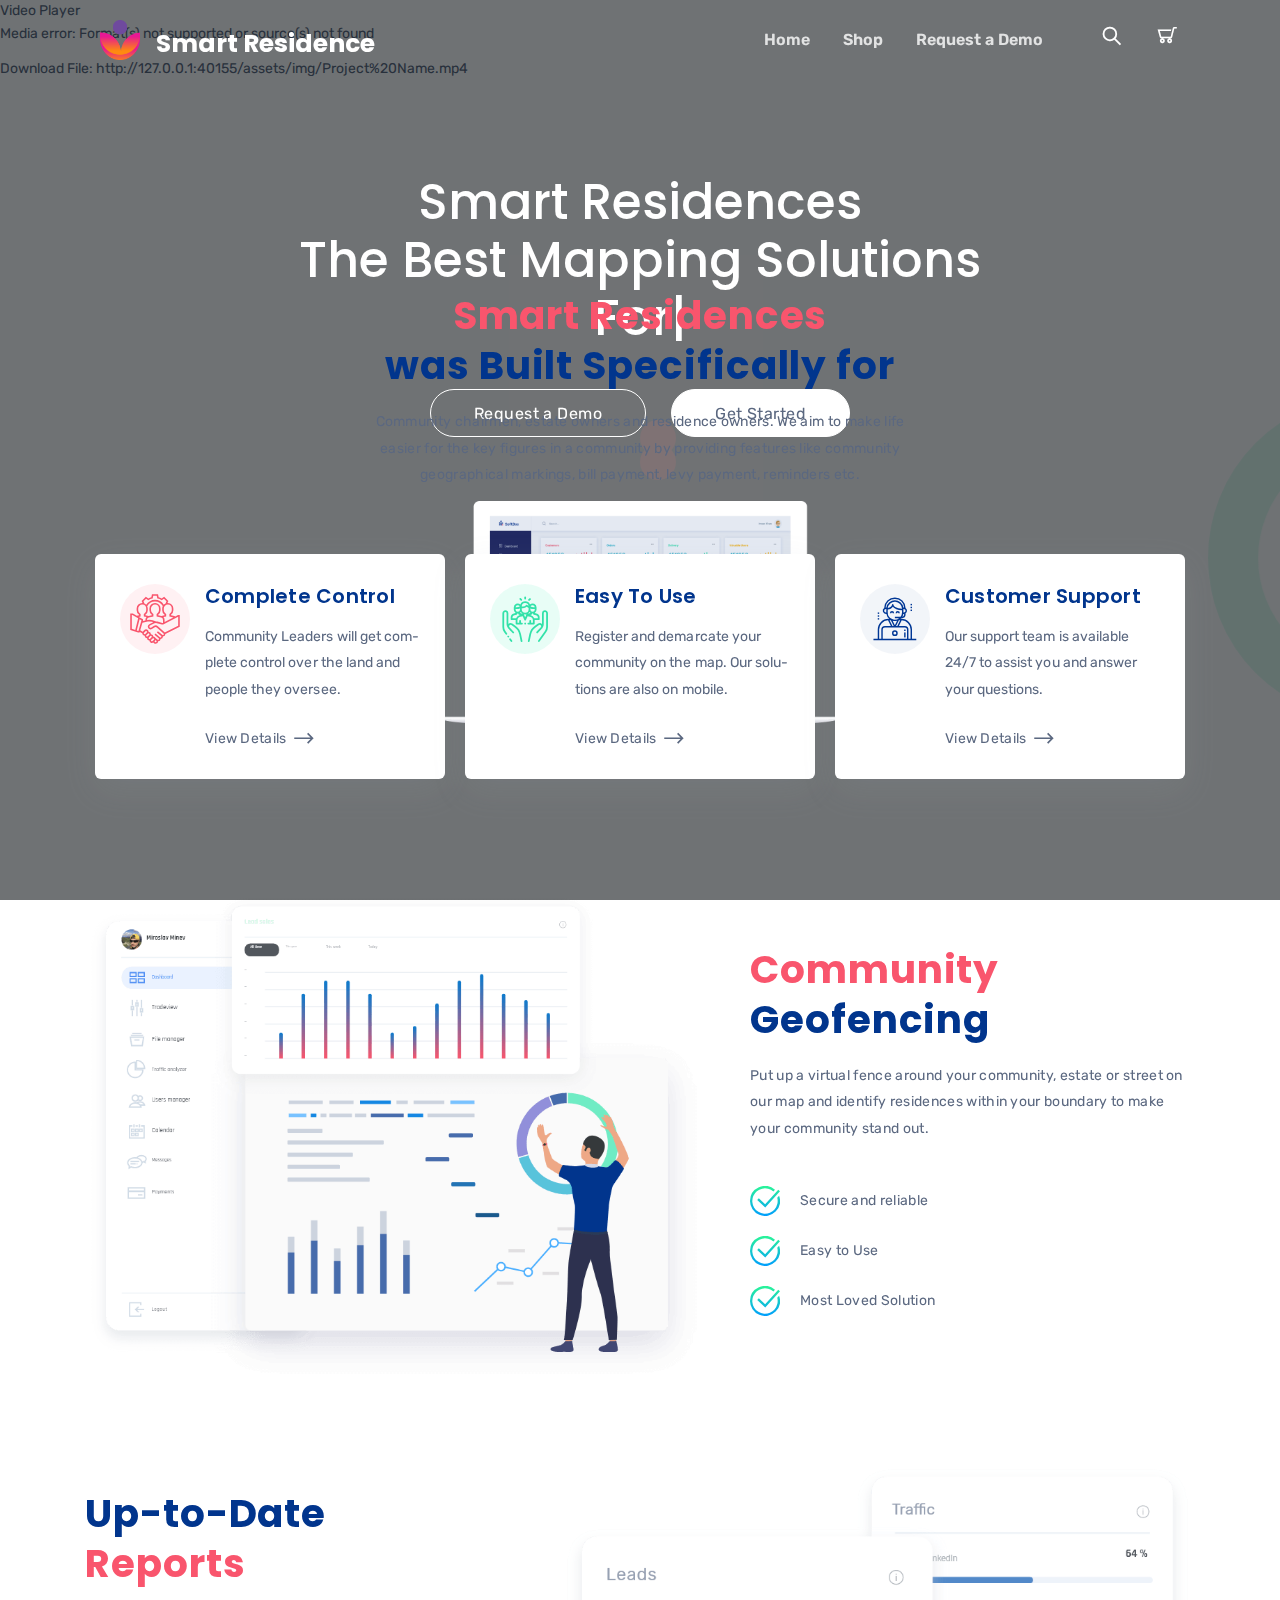
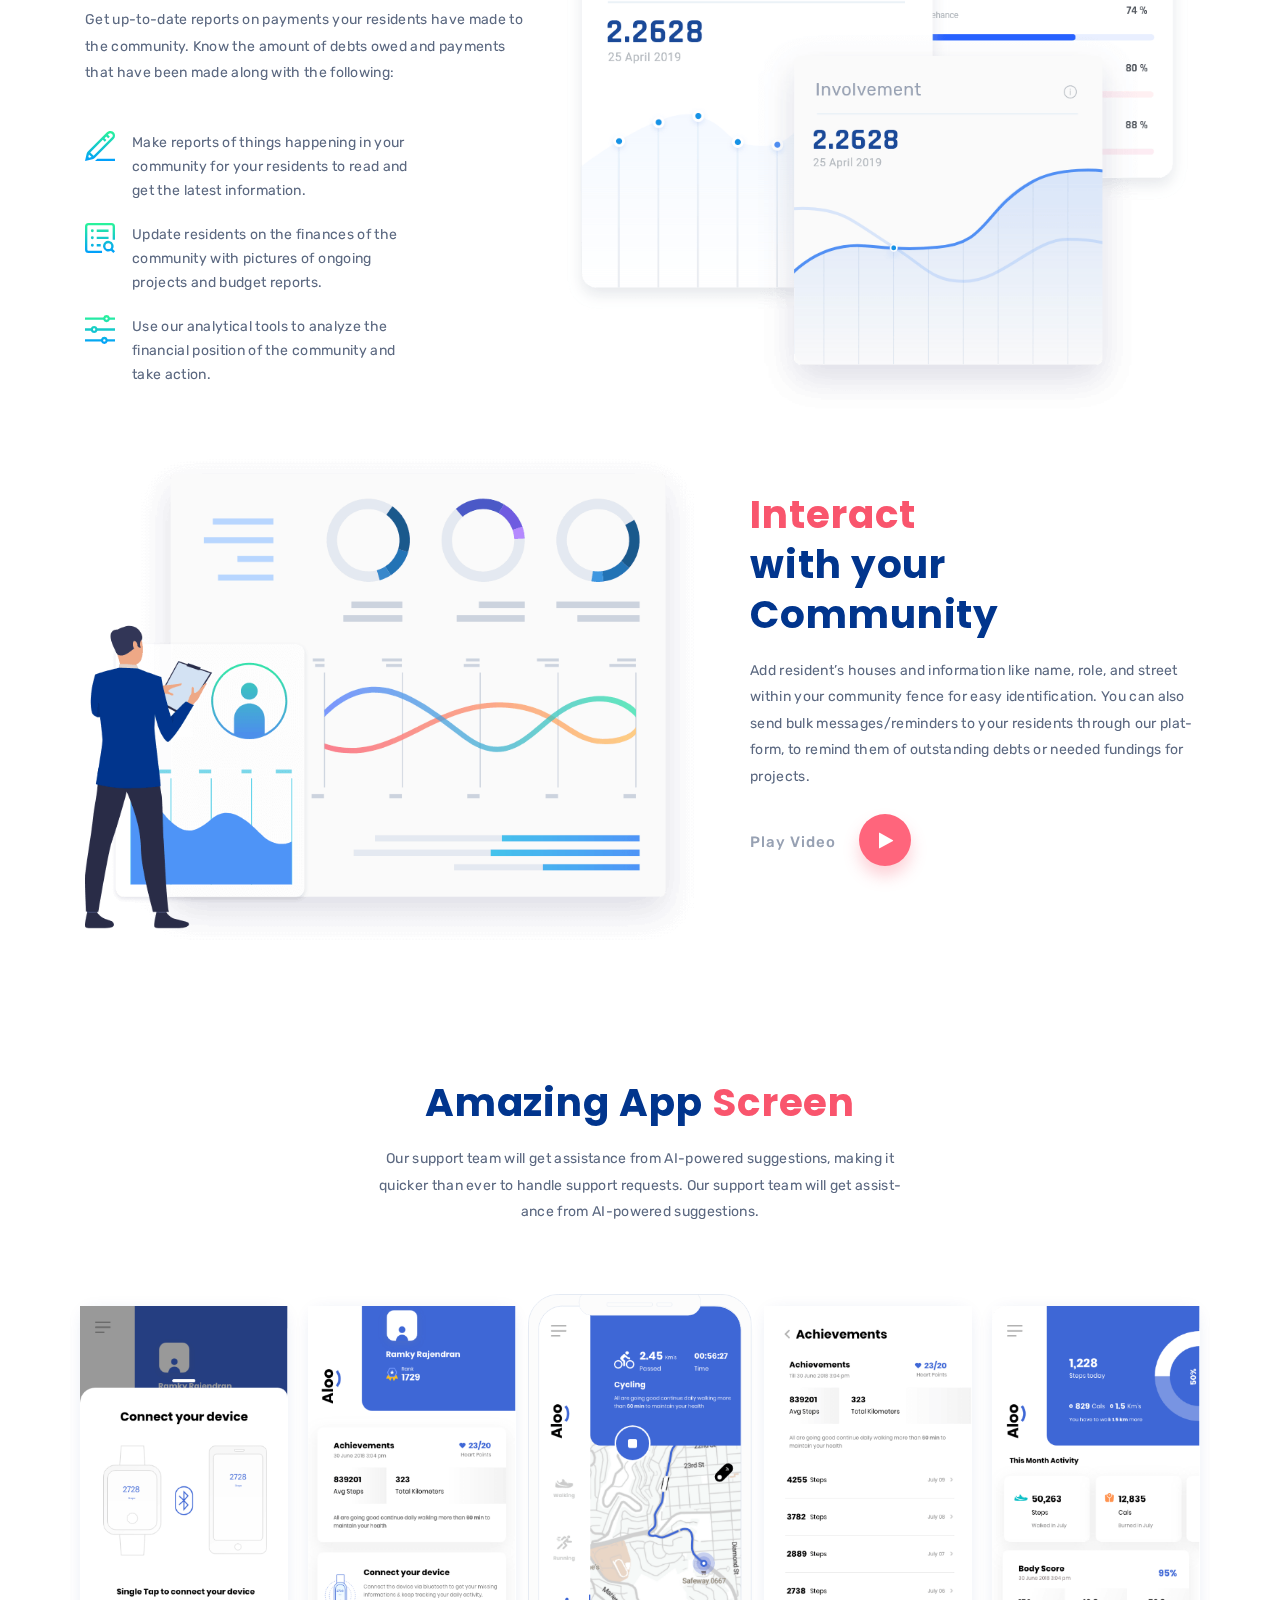
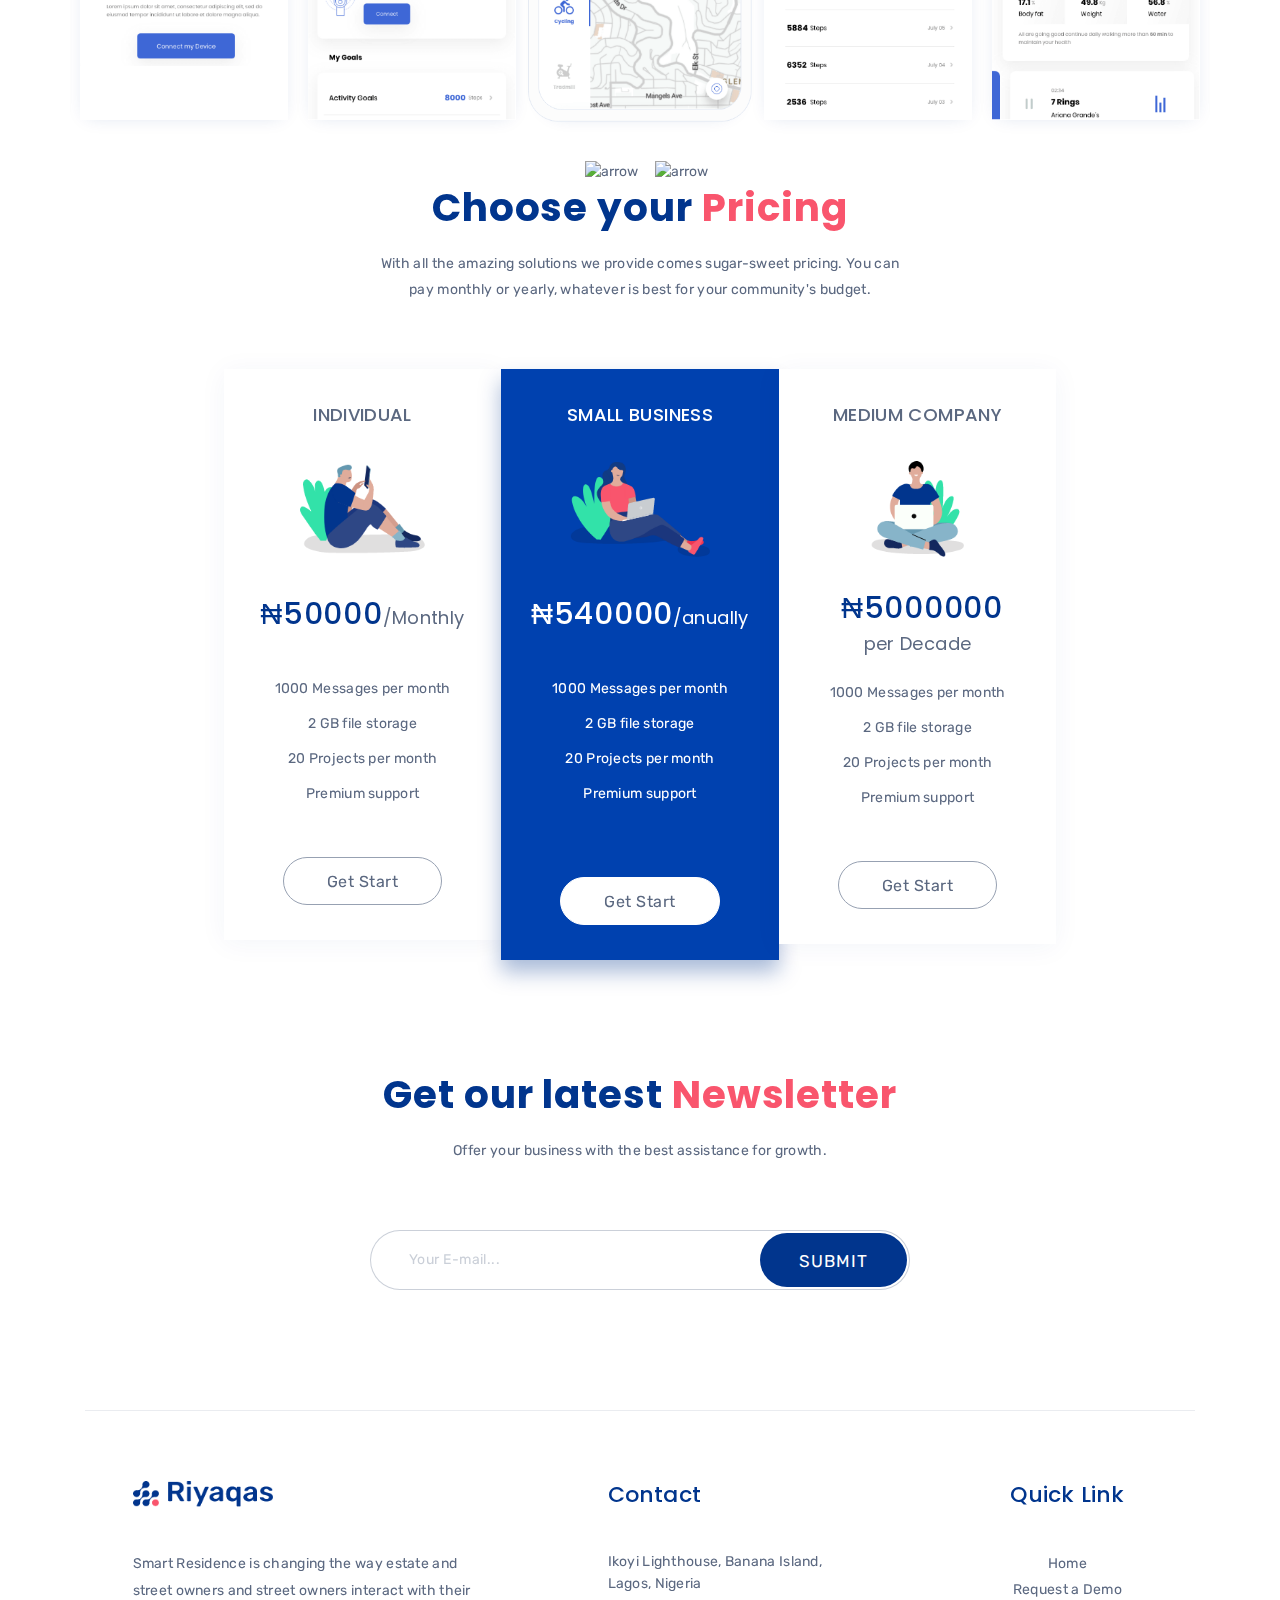
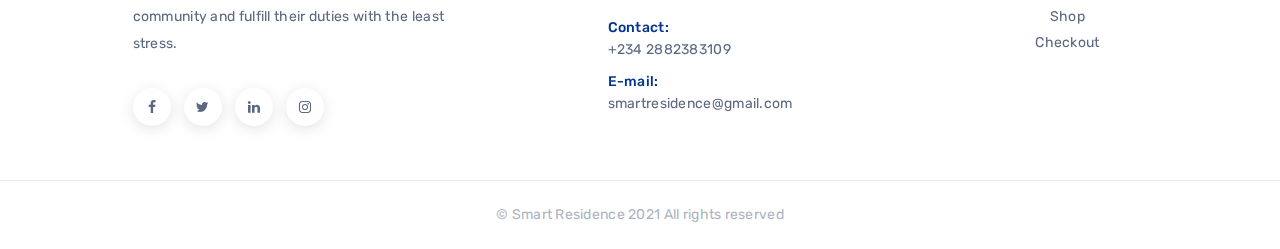
==== index.html @ f769ed63 "I have removed the wrong min-width on the banner image." ====
<!DOCTYPE html>
<html lang="en">
<head>
    <meta charset="UTF-8">
    <meta name="viewport" content="width=device-width, initial-scale=1.0">
    <meta http-equiv="X-UA-Compatible" content="IE=edge" />
    <meta http-equiv="X-UA-Compatible" content="ie=edge">
    <title>Smart Residence - Home</title>
    <!-- favicon -->
    <link rel=icon href="assets/img/favicon.png" sizes="20x20" type="image/png">
    <!-- animate -->
    <link rel="stylesheet" href="assets/css/animate.css">
    <!-- bootstrap -->
    <link rel="stylesheet" href="assets/css/bootstrap.min.css">
    <!-- magnific popup -->
    <link rel="stylesheet" href="assets/css/magnific-popup.css">
    <!-- owl carousel -->
    <link rel="stylesheet" href="assets/css/owl.carousel.min.css">
    <!-- fontawesome -->
    <link rel="stylesheet" href="assets/css/font-awesome.min.css">
    <link rel="stylesheet" href="assets/css/line-awesome.min.css">
    <link rel="stylesheet" href="assets/css/themify-icons.css">
    <!-- flaticon -->
    <link rel="stylesheet" href="assets/css/flaticon.css">
    <!-- slick slider -->
    <link rel="stylesheet" href="assets/css/slick.css">
    <!-- animated slider -->
    <link rel="stylesheet" href="assets/css/animated-slider.css">
    <!-- Main Stylesheet -->
    <link rel="stylesheet" href="assets/css/style.css">
    <!-- responsive Stylesheet -->
    <link rel="stylesheet" href="assets/css/responsive.css">  
      

</head>
<body>

<!-- preloader area start -->
<div class="preloader" id="preloader">
    <div class="preloader-inner">
        <div class="spinner">
            <div class="dot1"></div>
            <div class="dot2"></div>
        </div>
    </div>
</div>
<!-- preloader area end -->

<!-- search Popup -->
<div class="body-overlay" id="body-overlay"></div>
<div class="search-popup" id="search-popup">
    <form action="index.html" class="search-form">
        <div class="form-group">
            <input type="text" class="form-control" placeholder="Search.....">
        </div>
        <button type="submit" class="submit-btn"><i class="fa fa-search"></i></button>
    </form>
</div>
<!-- //. search Popup -->

<!-- <a href="">https://irtech.biz/TF/appside/appside/index-dark-1.html</a> -->

<!-- navbar area start -->
<nav class="navbar navbar-area navbar-area-2 navbar-expand-lg">
    <div class="container nav-container">
        <div class="responsive-mobile-menu">
            <div class="logo-wrapper mobile-logo">
                <a href="index.html" class="col logo d-flex align-items-center">
                    <img class="lessogo mr-3" src="assets/img/aven.png"><h4 class="main-logo" style="font-size:25px;width:100%;color:white;font-weight:700">Smart Residence</h4>
                    <h4 class="sticky-logo" style="font-size:25px;width:100%;color:#01358D;font-weight:700">Smart Residence</h4>
                </a>
            </div>
            <div class="nav-right-content">
                <ul>
                    <li class="search">
                        <i class="ti-search"></i>
                    </li>
                    <li class="cart" >
                        <div class="cart-icon"><i class="la la-shopping-cart"></i></div>
                        <div class="widget_shopping_cart_content">
                            <ul>
                                <li>
                                    <div class="media">
                                        <div class="media-left">
                                            <img src="assets/img/checkout/7.png" alt="img">
                                        </div>
                                        <div class="media-body">
                                            <a class="title" href="home04.html#">Smart watch red color</a>
                                            <p>Quantity: 1</p>
                                            <span class="price">$150.00</span>
                                        </div>
                                    </div>
                                    <a class="remove-product" href="home04.html#"><span class="ti-close"></span></a>
                                </li>
                                <li>
                                    <div class="media">
                                        <div class="media-left">
                                            <img src="assets/img/checkout/8.png" alt="img">
                                        </div>
                                        <div class="media-body">
                                            <a class="title" href="home04.html#">Smart watch red color</a>
                                            <p>Quantity: 1</p>
                                            <span class="price">$150.00</span>
                                        </div>
                                    </div>
                                    <a class="remove-product" href="home04.html#"><span class="ti-close"></span></a>
                                </li>
                            </ul>
                            <p class="total">
                                <strong>Subtotal:</strong> 
                                <span class="amount">
                                    <span class="woocommerce-Price-currencySymbol">$</span>129.00
                                </span>       
                            </p>
                            <p class="buttons">
                                <a href="checkout.html" class="button">View Card & Check out</a>
                            </p>
                        </div>
                    </li>
                </ul>
            </div>
            <button class="navbar-toggler" type="button" data-toggle="collapse" data-target="#riyaqas_main_menu" 
                aria-expanded="false" aria-label="Toggle navigation">
                <span class="navbar-toggle-icon">
                    <span class="line"></span>
                    <span class="line"></span>
                    <span class="line"></span>
                </span>
            </button>
        </div>
        <div class="collapse navbar-collapse" id="riyaqas_main_menu">
            <div class="logo-wrapper desktop-logo row">
                <a href="index.html" class="col logo d-flex align-items-center">
                    <img class="lessogo mr-3" src="assets/img/aven.png">
                    <h4 class="main-logo mb-0 mt-2" style="font-size:25px;width:100%;color:white;font-weight:700">Smart Residence</h4>
                    <h4 class="sticky-logo" style="font-size:25px;width:100%;color:#01358D;font-weight:700">Smart Residence</h4>
                </a>
            </div>
            <ul class="col navbar-nav text-right">
                <li class="">
                    <a href="index.html#" style="font-weight:600;">Home</a>
                </li>
                <li class="menu-item-has-children">
                    <a href="shop.html#" style="font-weight:600;">Shop</a>
                    <ul class="sub-menu">
                        <li><a href="shop.html#">All Products</a></li>
                        <li><a href="checkout.html">Checkout</a></li>
                    </ul>
                </li>
                <li>
                    <a href="demo.html#" style="font-weight:600;">Request a Demo</a>
                </li>
                <!--<li>
                    <a href="contact.html">Contact</a>
                </li>-->
            </ul>
        </div>
        <div class="nav-right-content">
            <ul>
                <li class="search">
                    <i class="ti-search"></i>
                </li>
                <li class="cart" >
                    <div class="cart-icon"><i class="la la-shopping-cart"></i></div>
                    <div class="widget_shopping_cart_content">
                        <ul>
                            <li>
                                <div class="media">
                                    <div class="media-left">
                                        <img src="assets/img/checkout/7.png" alt="img">
                                    </div>
                                    <div class="media-body">
                                        <a class="title" href="home04.html#">Smart watch red color</a>
                                        <p>Quantity: 1</p>
                                        <span class="price">$150.00</span>
                                    </div>
                                </div>
                                <a class="remove-product" href="home04.html#"><span class="ti-close"></span></a>
                            </li>
                            <li>
                                <div class="media">
                                    <div class="media-left">
                                        <img src="assets/img/checkout/8.png" alt="img">
                                    </div>
                                    <div class="media-body">
                                        <a class="title" href="home04.html#">Smart watch red color</a>
                                        <p>Quantity: 1</p>
                                        <span class="price">$150.00</span>
                                    </div>
                                </div>
                                <a class="remove-product" href="home04.html#"><span class="ti-close"></span></a>
                            </li>
                        </ul>
                        <p class="total">
                            <strong>Subtotal:</strong> 
                            <span class="amount">
                                <span class="woocommerce-Price-currencySymbol">$</span>129.00
                            </span>       
                        </p>
                        <p class="buttons">
                            <a href="checkout.html" class="button">View Card & Check out</a>
                        </p>
                    </div>
                </li>
            </ul>
        </div>
    </div>
</nav>
<!-- navbar area end -->

<!-- header area start -->
<video autoplay muted loop id="myVideo">
    <source src="assets/img/Project Name.mp4" type="video/mp4">
</video>
<div class="header-area sbbs-header-area headerlay">
    <!--<div class="shape1"><img src="assets/img/banner/s1.png" alt="animate"></div>
    <div class="shape2"><img src="assets/img/banner/s2.png" alt="animate"></div>-->
    <div class="shape3"></div>
    <div class="shape4"></div>
    <div class="container">
        <div class="row justify-content-center">
            <div class="col-xl-10">
                <div class="header-inner text-center"><!-- header inner -->
                    <h1 class="title">Smart Residences <br class="br-ed"> The Best Mapping Solutions<br class="br-ed"><span class="typed"></span></h1>
                    <div class="btn-wrapper text-center">
                        <a class="btn btn-transparent btn-rounded" href="demo.html#">Request a Demo</a>
                        <a class="btn btn-white btn-rounded" href="home04.html#">Get Started</a>
                    </div>
                </div><!-- //.header inner -->
            </div>
            <div class="col-xl-9 col-lg-10 hidden-sm">
                <div class="banner-thumbnail">
                    <img src="assets/img/banner/6.png" alt="banner-img">
                    <div class="hover">
                        <div class="waves-block">
                            <div class="waves wave-1"></div>
                            <div class="waves wave-2"></div>
                            <div class="waves wave-3"></div>
                        </div>
                        <a href="https://www.youtube.com/watch?v=c7XEhXZ_rsk" class="video-play-btn mfp-iframe"><img src="assets/img/banner/play.png" alt="video"></a>
                    </div>
                </div>
            </div>
        </div>
    </div>
</div>
<!-- header area End -->

<!-- sbbs service area start -->
<div class="service-area sbbs-service-area">
    <div class="container">
        <div class="row justify-content-center">
            <div class="col-xl-6">
                <div class="section-title text-center">
                    <h2 class="title"><span>Smart Residences</span> <br> was Built Specifically for</h2>
                    <p>Community chairmen, estate owners and residence owners. We aim to make life easier for the key figures in a community by providing features like community geographical markings, bill payment, levy payment, reminders etc.</p>
                </div>
            </div>
        </div>
        <div class="row justify-content-center no-gutters">
            <div class="col-xl-4 col-lg-4 col-md-6">
                <div class="single-service-left">
                    <div class="media">
                        <div class="thumb media-left">
                            <img src="assets/img/icons/f1.svg" alt="service">    
                        </div>
                        <div class="media-body">
                            <h6>Complete Control</h6>
                            <p>Community Leaders will get complete control over the land and people they oversee.</p>
                            <a href="home04.html#">View Details<i class="la la-long-arrow-right"></i></a>
                        </div>
                    </div>
                </div>                
            </div>
            <div class="col-xl-4 col-lg-4 col-md-6">
                <div class="single-service-left">
                    <div class="media">
                        <div class="thumb media-left">
                            <img src="assets/img/icons/f3.svg" alt="service">
                        </div>
                        <div class="media-body">
                            <h6>Easy To Use</h6>
                            <p>Register and demarcate your community on the map. Our solutions are also on mobile.</p>
                            <a href="home04.html#">View Details<i class="la la-long-arrow-right"></i></a>
                        </div>
                    </div>
                </div>                
            </div>
            <div class="col-xl-4 col-lg-4 col-md-6">
                <div class="single-service-left">
                    <div class="media">
                        <div class="thumb media-left">
                            <img src="assets/img/icons/f2.svg" alt="service">
                        </div>
                        <div class="media-body">
                            <h6>Customer Support</h6>
                            <p>Our support team is available 24/7 to assist you and answer your questions.</p>
                            <a href="home04.html#">View Details<i class="la la-long-arrow-right"></i></a>
                        </div>
                    </div>
                </div>                
            </div>
        </div>
    </div>
</div>
<!-- sbbs service area end -->

<!-- business manage area start -->
<div class="sbbs-business-manage-area mg-top-75">
    <div class="container">
        <div class="row">
            <div class="col-xl-5 col-lg-6 order-lg-12 desktop-center-item">
                <div class="text-lg-left text-center">
                    <div class="section-title style-two">
                        <h2 class="title"><span>Community</span> <br> Geofencing</h2>
                        <p>Put up a virtual fence around your community, estate or street on our map and identify residences within your boundary to make your community stand out.</p>
                    </div>
                    <div class="riyaqas-check-list">
                        <img src="assets/img/icons/check.svg" alt="check">
                        <span>Secure and reliable</span>
                    </div>
                    <div class="riyaqas-check-list">
                        <img src="assets/img/icons/check.svg" alt="check">
                        <span>Easy to Use</span>
                    </div>
                    <div class="riyaqas-check-list">
                        <img src="assets/img/icons/check.svg" alt="check">
                        <span>Most Loved Solution</span>
                    </div>
                </div>
            </div>
            <div class="col-xl-7 col-lg-6 order-lg-1">
                <img src="assets/img/others/4.png" alt="video">
            </div>
        </div>
    </div>
</div>
<!-- business manage area End -->

<!-- data analytics area start -->
<div class="sbbs-data-analytics-area mg-top-45">
    <div class="container">
        <div class="row">
            <div class="col-xl-5 col-lg-6 desktop-center-item">
                <div class="desktop-center-area">
                    <div class="section-title style-two text-lg-left text-center">
                        <h2 class="title">Up-to-Date <br> <span>Reports</span></h2>
                        <p>Get up-to-date reports on payments your residents have made to the community. Know the amount of debts owed and payments that have been made along with the following:</p>
                    </div>
                    <div class="row">
                        <div class="col-lg-9">
                            <div class="riyaqas-check-list media">
                                <img class="media-left" src="assets/img/business-tool/pencil.svg" alt="check">
                                <span>Make reports of things happening in your community for your residents to read and get the latest information.</span>
                            </div>
                            <div class="riyaqas-check-list media">
                                <img class="media-left" src="assets/img/business-tool/search.svg" alt="check">
                                <span>Update residents on the finances of the community with pictures of ongoing projects and budget reports.</span>
                            </div>
                            <div class="riyaqas-check-list media mg-bottom-0-991">
                                <img class="media-left" src="assets/img/business-tool/settings.svg" alt="check">
                                <span>Use our analytical tools to analyze the financial position of the community and take action. </span>
                            </div>
                        </div>
                    </div>
                </div>
            </div>
            <div class="col-xl-7 col-lg-6">
                <img src="assets/img/others/5.png" alt="analytics">
            </div>
        </div>
    </div>
</div>
<!-- data analytics area End -->

<!-- business solution area start -->
<div class="sbbs-business-solution-area">
    <div class="container">
        <div class="row">
            <div class="col-xl-5 col-lg-6 order-lg-12 desktop-center-item">
                <div class="section-title style-two text-lg-left text-center">
                    <h2 class="title"><span>Interact</span> <br>with your Community</h2>
                    <p>Add resident’s houses and information like name, role, and street within your community fence for easy identification. You can also send bulk messages/reminders to your residents through our platform, to remind them of outstanding debts or needed fundings for projects.</p>
                    <div class="hover single-video-play">
                        <span>Play Video</span>
                        <a href="https://www.youtube.com/watch?v=c7XEhXZ_rsk" class="video-play-btn mfp-iframe"><i class="fa fa-play"></i></a>
                    </div>
                </div>
            </div>
            <div class="col-xl-7 col-lg-6 order-lg-1">
                <img src="assets/img/others/6.png" alt="solution">
            </div>
        </div>
    </div>
</div>
<!-- business solution area End -->

<!-- header area start ->
<div class="header-area sba-header-area" style="margin-top:60px">
    <div class="container">
        <div class="banner-slider banner-slider-one style-two">
            <!--<div class="banner-slider-item">
                <div class="row">
                    <div class="col-xl-5 col-lg-6 col-md-6 offset-xl-1">
                        <div class="header-inner-details">
                            <div class="header-inner">
                                <h1 class="title s-animate-1">Better <span>App</span> for your promotes sales</h1>
                                <p class="s-animate-2">There are many variations of passages of Lorem Ipsum available, <br> but the majority have suffered alteration.</p>
                                <div class="btn-wrapper desktop-left padding-top-20">
                                    <a class="btn-appstore s-animate-3" href="home02.html#"><img src="assets/img/banner/4.png" alt="btn"></a>
                                    <a class="btn-playstore s-animate-4" href="home02.html#"><img src="assets/img/banner/5.png" alt="btn"></a>
                                </div>
                                <div class="hover s-animate-5">
                                    <a href="https://www.youtube.com/watch?v=c7XEhXZ_rsk" class="video-play-btn mfp-iframe"><i class="fa fa-play"></i></a>
                                    <span>Watch the Video</span>
                                </div>
                            </div>
                        </div>
                    </div>
                    <div class="col-lg-6 col-md-6 hidden-sm">
                        <div class="banner-thumb-wrap">
                            <div class="banner-thumb">
                                <img class="header-inner-img" src="assets/img/banner/15.png" alt="banner-img">
                            </div>
                        </div>
                    </div>
                </div>
            </div>->
            <!--<div class="banner-slider-item">
                <div class="row">
                    <div class="col-xl-5 col-lg-6 col-md-6 offset-xl-1">
                        <div class="header-inner-details">
                            <div class="header-inner">
                                <h1 class="title s-animate-1">Crafting online <span>Apps</span> for you</h1>
                                <p class="s-animate-2">There are many variations of passages of Lorem Ipsum available, <br> but the majority have suffered alteration.</p>
                                <div class="btn-wrapper desktop-left padding-top-20">
                                    <a class="btn-appstore s-animate-3" href="home02.html#"><img src="assets/img/banner/4.png" alt="btn"></a>
                                    <a class="btn-playstore s-animate-4" href="home02.html#"><img src="assets/img/banner/5.png" alt="btn"></a>
                                </div>
                                <div class="hover s-animate-5">
                                    <a href="https://www.youtube.com/watch?v=c7XEhXZ_rsk" class="video-play-btn mfp-iframe"><i class="fa fa-play"></i></a>
                                    <span>Watch the Video</span>
                                </div>
                            </div>
                        </div>
                    </div>
                    <div class="col-lg-6 col-md-6 hidden-sm">
                        <div class="banner-thumb-wrap">
                            <div class="banner-thumb">
                                <img class="header-inner-img" src="assets/img/banner/066.png" alt="banner-img">
                            </div>
                        </div>
                    </div>
                </div>
            </div>->
            <div class="banner-slider-item">
                <div class="row">
                    <div class="col-xl-5 col-lg-6 col-md-6 offset-xl-1">
                        <div class="header-inner-details">
                            <div class="header-inner">
                                <h1 class="title s-animate-1">Residents can control<span> Their Houses </span>On The Go</h1>
                                <p class="s-animate-2">Our mobile app allows residents of a registered community to pay for cable, electricity and pay community levies and bills.</p>
                                <div class="btn-wrapper desktop-left padding-top-20">
                                    <a class="btn-appstore s-animate-3" href="home02.html#"><img src="assets/img/banner/4.png" alt="btn"></a>
                                    <a class="btn-playstore s-animate-4" href="home02.html#"><img src="assets/img/banner/5.png" alt="btn"></a>
                                </div>
                                <div class="hover s-animate-5">
                                    <a href="https://www.youtube.com/watch?v=c7XEhXZ_rsk" class="video-play-btn mfp-iframe"><i class="fa fa-play"></i></a>
                                    <span>Watch the Video</span>
                                </div>
                            </div>
                        </div>
                    </div>
                    <div class="col-lg-6 col-md-6 hidden-sm">
                        <div class="banner-thumb-wrap">
                            <div class="banner-thumb">
                                <img class="header-inner-img" src="assets/img/banner/15.png" alt="banner-img">
                            </div>
                        </div>
                    </div>
                </div>
            </div>
        </div>
    </div>
</div>
<!-- header area End -->

<div class="sba-screenshot-area pd-top-112">
    <div class="container">
        <div class="row justify-content-center">
            <div class="col-xl-6 col-lg-9">
                <div class="section-title text-center">
                    <h2 class="title">Amazing App <span>Screen</span></h2>
                    <p>Our support team will get assistance from AI-powered suggestions, making it quicker than ever to handle support requests. Our support team will get assistance from AI-powered suggestions.</p>
                </div>
            </div>
        </div>
        <div class="row">
            <div class="screenshot-slider">
                <div class="screenshot-slider-item">
                    <div class="thumb">
                        <img src="assets/img/screenshot/1.png" alt="">
                    </div>
                </div>
                <div class="screenshot-slider-item">
                    <div class="thumb">
                        <img src="assets/img/screenshot/2.png" alt="">
                    </div>
                </div>
                <div class="screenshot-slider-item">
                    <div class="thumb">
                        <img src="assets/img/screenshot/3.png" alt="">
                    </div>
                </div>
                <div class="screenshot-slider-item">
                    <div class="thumb">
                        <img src="assets/img/screenshot/4.png" alt="">
                    </div>
                </div>

                <div class="screenshot-slider-item">
                    <div class="thumb">
                        <img src="assets/img/screenshot/5.png" alt="">
                    </div>
                </div>
            </div>
        </div>
    </div>
</div>

<!-- pricing area start -->
<div class="sbbs-pricing-area mt-5">
    <div class="container">
        <div class="row justify-content-center">
            <div class="col-xl-6">
                <div class="section-title text-center">
                    <h2 class="title">Choose your <span>Pricing</span></h2>
                    <p>With all the amazing solutions we provide comes sugar-sweet pricing. You can pay monthly or yearly, whatever is best for your community's budget.</p>
                </div>
            </div>
        </div>
        <div class="row no-gutters justify-content-center">
            <div class="col-xl-3 col-lg-4 col-sm-6">
                <div class="single-pricing text-center">
                    <h6 class="title">INDIVIDUAL</h6>
                    <div class="thumb">
                        <img src="assets/img/price/1.png" alt="pricing">
                    </div>
                    <h3 class="price">&#8358;50000<span style="margin-left: unset;">/Monthly</span></h3>
                    <ul>
                        <li>1000 Messages per month</li>
                        <li>2 GB file storage</li>
                        <li>20 Projects per month</li>
                        <li>Premium support</li>
                    </ul>
                    <a class="btn btn-white btn-rounded" href="home04.html#">Get Start</a>
                </div>
            </div>
            <div class="col-xl-3 col-lg-4 col-sm-6">
                <div class="single-pricing text-center single-pricing-active">
                    <h6 class="title">SMALL BUSINESS</h6>
                    <div class="thumb">
                        <img src="assets/img/price/2.png" alt="pricing">
                    </div>
                    <h3 class="price">&#8358;540000 <span>/anually</span></h3>
                    <ul>
                        <li>1000 Messages per month</li>
                        <li>2 GB file storage</li>
                        <li>20 Projects per month</li>
                        <li>Premium support</li>
                    </ul>
                    <a class="btn btn-white btn-rounded" href="home04.html#">Get Start</a>
                </div>
            </div>
            <div class="col-xl-3 col-lg-4 col-sm-6">
                <div class="single-pricing text-center">
                    <h6 class="title">MEDIUM COMPANY</h6>
                    <div class="thumb">
                        <img src="assets/img/price/3.png" alt="pricing">
                    </div>
                    <h3 class="price third-price">&#8358;5000000 <span><br>per Decade</span></h3>
                    <ul>
                        <li>1000 Messages per month</li>
                        <li>2 GB file storage</li>
                        <li>20 Projects per month</li>
                        <li>Premium support</li>
                    </ul>
                    <a class="btn btn-white btn-rounded" href="home04.html#">Get Start</a>
                </div>
            </div>
        </div>
    </div>
</div>
<!-- pricing area End -->

<!-- testimonial area start -->
<!--<div class="sbba-testimonial-area mg-top-110 pd-bottom-120">
    <div class="container">
        <div class="testimonial-slider2-bg">
            <div class="row justify-content-center">
                <div class="col-xl-10">
                    <div class="testimonial-slider-2">
                        <div class="testimonial-slider-2-item">
                            <div class="media text-center">
                                <div class="media-left">
                                    <img src="assets/img/business/testimonial/2.png" alt="client">
                                </div>
                                <div class="media-body">
                                    <p>Our support team will get assistance from AI-powered suggestions, making it quicker than ever to handle support requests.</p>
                                    <h6>Madeniko Mojika</h6>
                                    <span>Branding Idendity</span>
                                </div>
                            </div>
                        </div>
                        <div class="testimonial-slider-2-item">
                            <div class="media text-center">
                                <div class="media-left">
                                    <img src="assets/img/business/testimonial/3.png" alt="client">
                                </div>
                                <div class="media-body">
                                    <p>Our support team will get assistance from AI-powered suggestions, making it quicker than ever to handle support requests.</p>
                                    <h6>Madeniko Mojika</h6>
                                    <span>Branding Idendity</span>
                                </div>
                            </div>
                        </div>
                        <div class="testimonial-slider-2-item">
                            <div class="media text-center">
                                <div class="media-left">
                                    <img src="assets/img/business/testimonial/4.png" alt="client">
                                </div>
                                <div class="media-body">
                                    <p>Our support team will get assistance from AI-powered suggestions, making it quicker than ever to handle support requests.</p>
                                    <h6>Madeniko Mojika</h6>
                                    <span>Branding Idendity</span>
                                </div>
                            </div>
                        </div>
                    </div>
                </div>
            </div>
        </div>
    </div>
</div>
<!-- testimonial area End -->

<!-- footer area start -->
<footer class="footer-area footer-area-2" style="margin-top: 110px;">
    <div class="container">
        <div class="row justify-content-center">
            <div class="col-xl-6 col-lg-11 text-center">
                <div class="section-title">
                    <h2 class="title">Get our latest <span>Newsletter</span></h2>
                    <p>Offer your business with the best assistance for growth.</p>
                </div>
                <div class="newsletter-subcribe">
                    <form id="news-subcribeform" class="subcribe-form">
                        <div class="form-group">
                            <input type="text" class="form-control" placeholder="Your E-mail..." name="mail" required="">
                            <button type="submit" class="btn-blue subcribe-submit">submit</button>
                        </div>
                    </form>
                </div>
            </div>
        </div>
        <div class="footer-widget-area mg-top-120">
            <div class="row d-flex justify-content-around">
                <div class="col-lg-4 col-md-6">
                    <div class="footer-widget widget">
                        <div class="about_us_widget">
                            <a href="index.html" class="footer-logo"> 
                                <img src="assets/img/logo.png" alt="footer logo">
                            </a>
                            <p>Smart Residence is changing the way estate and street owners and street owners interact with their community and fulfill their duties with the least stress.</p>
                            <ul class="social-icon">
                                <li>
                                    <a class="facebook" href="#"><i class="fa fa-facebook  "></i></a>
                                </li>
                                <li>
                                    <a class="twitter" href="#"><i class="fa fa-twitter  "></i></a>
                                </li>
                                <li>
                                    <a class="linkedin" href="#"><i class="fa fa-linkedin"></i></a>
                                </li>
                                <li>
                                    <a class="pinterest" href="#"><i class="fa fa-instagram"></i></a>
                                </li>
                            </ul>
                       </div>
                    </div>
                </div>
                <div class="col-lg-3 col-md-6">
                    <div class="footer-widget widget ">
                        <h4 class="widget-title">Contact</h4>
                        <div class="contact_info_list">
                            <p class="contact-content">Ikoyi Lighthouse, Banana Island, Lagos, Nigeria</p>
                            <p><span>Contact:</span> +234 2882383109</p>
                            <p><span>E-mail:</span> smartresidence@gmail.com</p>
                        </div>
                    </div>
                </div>
                <div class="col-lg-2 col-md-6">
                    <div class="footer-widget widget widget_nav_menu text-center">
                        <h4 class="widget-title">Quick Link</h4>
                        <ul>
                            <li><a href="index.html#">Home</a></li>
                            <li><a href="demo.html#">Request a Demo</a></li>
                            <li><a href="shop.html#">Shop</a></li>
                            <li><a href="checkout.html">Checkout</a></li>
                        </ul>
                    </div>
                </div>
            </div>
        </div>
    </div>
    <div class="copyright-inner">
        <div class="copyright-text">
            &copy; Smart Residence 2021 All rights reserved</a>
        </div>
    </div>
</footer>
<!-- footer area end -->

<!-- back to top area start -->
<div class="back-to-top">
    <span class="back-top"><i class="fa fa-angle-up"></i></span>
</div>
<!-- back to top area end -->

    <!-- jquery -->
    <script src="assets/js/jquery-2.2.4.min.js"></script>
    <!-- popper -->
    <script src="assets/js/popper.min.js"></script>
    <!-- bootstrap -->
    <script src="assets/js/bootstrap.min.js"></script>
    <!-- magnific popup -->
    <script src="assets/js/jquery.magnific-popup.js"></script>
    <!-- wow -->
    <script src="assets/js/wow.min.js"></script>
    <!-- owl carousel -->
    <script src="assets/js/owl.carousel.min.js"></script>
    <!-- slick slider -->
    <script src="assets/js/slick.js"></script>
    <!-- cssslider slider -->
    <script src="assets/js/jquery.cssslider.min.js"></script>
    <!-- waypoint -->
    <script src="assets/js/waypoints.min.js"></script>
    <!-- counterup -->
    <script src="assets/js/jquery.counterup.min.js"></script>
    <!-- imageloaded -->
    <script src="assets/js/imagesloaded.pkgd.min.js"></script>
    <!-- isotope -->
    <script src="assets/js/isotope.pkgd.min.js"></script>
    <!-- world map -->
    <script src="assets/js/worldmap-libs.js"></script>
    <script src="assets/js/worldmap-topojson.js"></script>
    <script src="assets/js/type.min.js"></script>
    <script src="assets/js/mediaelement.min.js"></script>
     <!-- main js -->
    <script src="assets/js/main.js"></script>
    
</body>
</html>
---- assets/css/line-awesome.min.css ----
/*!
 *  Line Awesome 1.1.0 by @icons_8 - https://icons8.com/line-awesome
 *  License - https://icons8.com/good-boy-license/ (Font: SIL OFL 1.1, CSS: MIT License)
 *
 * Made with love by Icons8 [ https://icons8.com/ ] using FontCustom [ https://github.com/FontCustom/fontcustom ]
 *
 * Contacts:
 *    [ https://icons8.com/contact ]
 *
 * Follow Icon8 on
 *    Twitter [ https://twitter.com/icons_8 ]
 *    Facebook [ https://www.facebook.com/Icons8 ]
 *    Google+ [ https://plus.google.com/+Icons8 ]
 *    GitHub [ https://github.com/icons8 ]
 */.la,.la-stack{display:inline-block}.la-fw,.la-li{text-align:center}@font-face{font-family:LineAwesome;src:url("../fonts/line-awesome-v=1.1..eot");src:url("../fonts/line-awesome-_v=1.1..eot#iefix") format("embedded-opentype"),url("../fonts/line-awesome-v=1.1..woff2") format("woff2"),url("../fonts/line-awesome-v=1.1..woff") format("woff"),url("../fonts/line-awesome-v=1.1..ttf") format("truetype"),url("../fonts/line-awesome-v=1.1..svg#fa") format("svg");font-weight:400;font-style:normal}@media screen and (-webkit-min-device-pixel-ratio:0){@font-face{font-family:LineAwesome;src:url("../fonts/line-awesome-v=1.1..svg#fa") format("svg")}}.la{font:normal normal normal 16px/1 LineAwesome;font-size:inherit;text-decoration:inherit;text-rendering:optimizeLegibility;text-transform:none;-moz-osx-font-smoothing:grayscale;-webkit-font-smoothing:antialiased;font-smoothing:antialiased}.la-lg{font-size:1.33333333em;line-height:.75em;vertical-align:-15%}.la-2x{font-size:2em}.la-3x{font-size:3em}.la-4x{font-size:4em}.la-5x{font-size:5em}.la-fw{width:1.28571429em}.la-ul{padding-left:0;margin-left:2.14285714em;list-style-type:none}.la-ul>li{position:relative}.la-li{position:absolute;left:-2.14285714em;width:2.14285714em;top:.14285714em}.la-li.la-lg{left:-1.85714286em}.la-border{padding:.2em .25em .15em;border:.08em solid #eee;border-radius:.1em}.pull-right{float:right}.pull-left{float:left}.li.pull-left{margin-right:.3em}.li.pull-right{margin-left:.3em}.la-spin{-webkit-animation:fa-spin 2s infinite linear;animation:fa-spin 2s infinite linear}@-webkit-keyframes fa-spin{0%{-webkit-transform:rotate(0);transform:rotate(0)}100%{-webkit-transform:rotate(359deg);transform:rotate(359deg)}}@keyframes fa-spin{0%{-webkit-transform:rotate(0);transform:rotate(0)}100%{-webkit-transform:rotate(359deg);transform:rotate(359deg)}}.la-rotate-90{filter:progid:DXImageTransform.Microsoft.BasicImage(rotation=1);-webkit-transform:rotate(90deg);-ms-transform:rotate(90deg);transform:rotate(90deg)}.la-rotate-180{filter:progid:DXImageTransform.Microsoft.BasicImage(rotation=2);-webkit-transform:rotate(180deg);-ms-transform:rotate(180deg);transform:rotate(180deg)}.la-rotate-270{filter:progid:DXImageTransform.Microsoft.BasicImage(rotation=3);-webkit-transform:rotate(270deg);-ms-transform:rotate(270deg);transform:rotate(270deg)}.la-flip-horizontal{filter:progid:DXImageTransform.Microsoft.BasicImage(rotation=0, mirror=1);-webkit-transform:scale(-1,1);-ms-transform:scale(-1,1);transform:scale(-1,1)}.la-flip-vertical{filter:progid:DXImageTransform.Microsoft.BasicImage(rotation=2, mirror=1);-webkit-transform:scale(1,-1);-ms-transform:scale(1,-1);transform:scale(1,-1)}:root .la-flip-horizontal,:root .la-flip-vertical,:root .la-rotate-180,:root .la-rotate-270,:root .la-rotate-90{filter:none}.la-stack{position:relative;width:2em;height:2em;line-height:2em;vertical-align:middle}.la-stack-1x,.la-stack-2x{position:absolute;left:0;width:100%;text-align:center}.la-stack-1x{line-height:inherit}.la-stack-2x{font-size:2em}.la-inverse{color:#fff}.la-500px:before{content:"\f100"}.la-adjust:before{content:"\f101"}.la-adn:before{content:"\f102"}.la-align-center:before{content:"\f103"}.la-align-justify:before{content:"\f104"}.la-align-left:before{content:"\f105"}.la-align-right:before{content:"\f106"}.la-amazon:before{content:"\f107"}.la-ambulance:before{content:"\f108"}.la-anchor:before{content:"\f109"}.la-android:before{content:"\f10a"}.la-angellist:before{content:"\f10b"}.la-angle-double-down:before{content:"\f10c"}.la-angle-double-left:before{content:"\f10d"}.la-angle-double-right:before{content:"\f10e"}.la-angle-double-up:before{content:"\f10f"}.la-angle-down:before{content:"\f110"}.la-angle-left:before{content:"\f111"}.la-angle-right:before{content:"\f112"}.la-angle-up:before{content:"\f113"}.la-apple:before{content:"\f114"}.la-archive:before{content:"\f115"}.la-area-chart:before{content:"\f116"}.la-arrow-circle-down:before{content:"\f117"}.la-arrow-circle-left:before{content:"\f118"}.la-arrow-circle-o-down:before{content:"\f119"}.la-arrow-circle-o-left:before{content:"\f11a"}.la-arrow-circle-o-right:before{content:"\f11b"}.la-arrow-circle-o-up:before{content:"\f11c"}.la-arrow-circle-right:before{content:"\f11d"}.la-arrow-circle-up:before{content:"\f11e"}.la-arrow-down:before{content:"\f11f"}.la-arrow-left:before{content:"\f120"}.la-arrow-right:before{content:"\f121"}.la-arrow-up:before{content:"\f122"}.la-arrows:before{content:"\f123"}.la-arrows-alt:before{content:"\f124"}.la-arrows-h:before{content:"\f125"}.la-arrows-v:before{content:"\f126"}.la-asterisk:before{content:"\f127"}.la-at:before{content:"\f128"}.la-automobile:before{content:"\f129"}.la-backward:before{content:"\f12a"}.la-balance-scale:before{content:"\f12b"}.la-ban:before{content:"\f12c"}.la-bank:before{content:"\f12d"}.la-bar-chart:before{content:"\f12e"}.la-bar-chart-o:before{content:"\f12f"}.la-barcode:before{content:"\f130"}.la-bars:before{content:"\f131"}.la-battery-0:before{content:"\f132"}.la-battery-1:before{content:"\f133"}.la-battery-2:before{content:"\f134"}.la-battery-3:before{content:"\f135"}.la-battery-4:before{content:"\f136"}.la-battery-empty:before{content:"\f137"}.la-battery-full:before{content:"\f138"}.la-battery-half:before{content:"\f139"}.la-battery-quarter:before{content:"\f13a"}.la-battery-three-quarters:before{content:"\f13b"}.la-bed:before{content:"\f13c"}.la-beer:before{content:"\f13d"}.la-behance:before{content:"\f13e"}.la-behance-square:before{content:"\f13f"}.la-bell:before{content:"\f140"}.la-bell-o:before{content:"\f141"}.la-bell-slash:before{content:"\f142"}.la-bell-slash-o:before{content:"\f143"}.la-bicycle:before{content:"\f144"}.la-binoculars:before{content:"\f145"}.la-birthday-cake:before{content:"\f146"}.la-bitbucket:before{content:"\f147"}.la-bitbucket-square:before{content:"\f148"}.la-bitcoin:before{content:"\f149"}.la-black-tie:before{content:"\f14a"}.la-bold:before{content:"\f14b"}.la-bolt:before{content:"\f14c"}.la-bomb:before{content:"\f14d"}.la-book:before{content:"\f14e"}.la-bookmark:before{content:"\f14f"}.la-bookmark-o:before{content:"\f150"}.la-briefcase:before{content:"\f151"}.la-btc:before{content:"\f152"}.la-bug:before{content:"\f153"}.la-building:before{content:"\f154"}.la-building-o:before{content:"\f155"}.la-bullhorn:before{content:"\f156"}.la-bullseye:before{content:"\f157"}.la-bus:before{content:"\f158"}.la-buysellads:before{content:"\f159"}.la-cab:before{content:"\f15a"}.la-calculator:before{content:"\f15b"}.la-calendar:before{content:"\f15c"}.la-calendar-check-o:before{content:"\f15d"}.la-calendar-minus-o:before{content:"\f15e"}.la-calendar-o:before{content:"\f15f"}.la-calendar-plus-o:before{content:"\f160"}.la-calendar-times-o:before{content:"\f161"}.la-camera:before{content:"\f162"}.la-camera-retro:before{content:"\f163"}.la-car:before{content:"\f164"}.la-caret-down:before{content:"\f165"}.la-caret-left:before{content:"\f166"}.la-caret-right:before{content:"\f167"}.la-caret-square-o-down:before,.la-toggle-down:before{content:"\f168"}.la-caret-square-o-left:before,.la-toggle-left:before{content:"\f169"}.la-caret-square-o-right:before,.la-toggle-right:before{content:"\f16a"}.la-caret-square-o-up:before,.la-toggle-up:before{content:"\f16b"}.la-caret-up:before{content:"\f16c"}.la-cart-arrow-down:before{content:"\f16d"}.la-cart-plus:before{content:"\f16e"}.la-cc:before{content:"\f16f"}.la-cc-amex:before{content:"\f170"}.la-cc-diners-club:before{content:"\f171"}.la-cc-discover:before{content:"\f172"}.la-cc-jcb:before{content:"\f173"}.la-cc-mastercard:before{content:"\f174"}.la-cc-paypal:before{content:"\f175"}.la-cc-stripe:before{content:"\f176"}.la-cc-visa:before{content:"\f177"}.la-certificate:before{content:"\f178"}.la-chain:before{content:"\f179"}.la-chain-broken:before{content:"\f17a"}.la-check:before{content:"\f17b"}.la-check-circle:before{content:"\f17c"}.la-check-circle-o:before{content:"\f17d"}.la-check-square:before{content:"\f17e"}.la-check-square-o:before{content:"\f17f"}.la-chevron-circle-down:before{content:"\f180"}.la-chevron-circle-left:before{content:"\f181"}.la-chevron-circle-right:before{content:"\f182"}.la-chevron-circle-up:before{content:"\f183"}.la-chevron-down:before{content:"\f184"}.la-chevron-left:before{content:"\f185"}.la-chevron-right:before{content:"\f186"}.la-chevron-up:before{content:"\f187"}.la-child:before{content:"\f188"}.la-chrome:before{content:"\f189"}.la-circle:before{content:"\f18a"}.la-circle-o:before{content:"\f18b"}.la-circle-o-notch:before{content:"\f18c"}.la-circle-thin:before{content:"\f18d"}.la-clipboard:before{content:"\f18e"}.la-clock-o:before{content:"\f18f"}.la-clone:before{content:"\f190"}.la-close:before{content:"\f191"}.la-cloud:before{content:"\f192"}.la-cloud-download:before{content:"\f193"}.la-cloud-upload:before{content:"\f194"}.la-cny:before{content:"\f195"}.la-code:before{content:"\f196"}.la-code-fork:before{content:"\f197"}.la-codepen:before{content:"\f198"}.la-coffee:before{content:"\f199"}.la-cog:before{content:"\f19a"}.la-cogs:before{content:"\f19b"}.la-columns:before{content:"\f19c"}.la-comment:before{content:"\f19d"}.la-comment-o:before{content:"\f19e"}.la-commenting:before{content:"\f19f"}.la-commenting-o:before{content:"\f1a0"}.la-comments:before{content:"\f1a1"}.la-comments-o:before{content:"\f1a2"}.la-compass:before{content:"\f1a3"}.la-compress:before{content:"\f1a4"}.la-connectdevelop:before{content:"\f1a5"}.la-contao:before{content:"\f1a6"}.la-copy:before{content:"\f1a7"}.la-copyright:before{content:"\f1a8"}.la-creative-commons:before{content:"\f1a9"}.la-credit-card:before{content:"\f1aa"}.la-crop:before{content:"\f1ab"}.la-crosshairs:before{content:"\f1ac"}.la-css3:before{content:"\f1ad"}.la-cube:before{content:"\f1ae"}.la-cubes:before{content:"\f1af"}.la-cut:before{content:"\f1b0"}.la-cutlery:before{content:"\f1b1"}.la-dashboard:before{content:"\f1b2"}.la-dashcube:before{content:"\f1b3"}.la-database:before{content:"\f1b4"}.la-dedent:before{content:"\f1b5"}.la-delicious:before{content:"\f1b6"}.la-desktop:before{content:"\f1b7"}.la-deviantart:before{content:"\f1b8"}.la-diamond:before{content:"\f1b9"}.la-digg:before{content:"\f1ba"}.la-dollar:before{content:"\f1bb"}.la-dot-circle-o:before{content:"\f1bc"}.la-download:before{content:"\f1bd"}.la-dribbble:before{content:"\f1be"}.la-dropbox:before{content:"\f1bf"}.la-drupal:before{content:"\f1c0"}.la-edit:before{content:"\f1c1"}.la-eject:before{content:"\f1c2"}.la-ellipsis-h:before{content:"\f1c3"}.la-ellipsis-v:before{content:"\f1c4"}.la-empire:before,.la-ge:before{content:"\f1c5"}.la-envelope:before{content:"\f1c6"}.la-envelope-o:before{content:"\f1c7"}.la-envelope-square:before{content:"\f1c8"}.la-eraser:before{content:"\f1c9"}.la-eur:before{content:"\f1ca"}.la-euro:before{content:"\f1cb"}.la-exchange:before{content:"\f1cc"}.la-exclamation:before{content:"\f1cd"}.la-exclamation-circle:before{content:"\f1ce"}.la-exclamation-triangle:before{content:"\f1cf"}.la-expand:before{content:"\f1d0"}.la-expeditedssl:before{content:"\f1d1"}.la-external-link:before{content:"\f1d2"}.la-external-link-square:before{content:"\f1d3"}.la-eye:before{content:"\f1d4"}.la-eye-slash:before{content:"\f1d5"}.la-eyedropper:before{content:"\f1d6"}.la-facebook-f:before,.la-facebook:before{content:"\f1d7"}.la-facebook-official:before{content:"\f1d8"}.la-facebook-square:before{content:"\f1d9"}.la-fast-backward:before{content:"\f1da"}.la-fast-forward:before{content:"\f1db"}.la-fax:before{content:"\f1dc"}.la-female:before{content:"\f1dd"}.la-fighter-jet:before{content:"\f1de"}.la-file:before{content:"\f1df"}.la-file-archive-o:before{content:"\f1e0"}.la-file-audio-o:before{content:"\f1e1"}.la-file-code-o:before{content:"\f1e2"}.la-file-excel-o:before{content:"\f1e3"}.la-file-image-o:before{content:"\f1e4"}.la-file-movie-o:before{content:"\f1e5"}.la-file-o:before{content:"\f1e6"}.la-file-pdf-o:before{content:"\f1e7"}.la-file-photo-o:before{content:"\f1e8"}.la-file-picture-o:before{content:"\f1e9"}.la-file-powerpoint-o:before{content:"\f1ea"}.la-file-sound-o:before{content:"\f1eb"}.la-file-text:before{content:"\f1ec"}.la-file-text-o:before{content:"\f1ed"}.la-file-video-o:before{content:"\f1ee"}.la-file-word-o:before{content:"\f1ef"}.la-file-zip-o:before{content:"\f1f0"}.la-files-o:before{content:"\f1f1"}.la-film:before{content:"\f1f2"}.la-filter:before{content:"\f1f3"}.la-fire:before{content:"\f1f4"}.la-fire-extinguisher:before{content:"\f1f5"}.la-firefox:before{content:"\f1f6"}.la-flag:before{content:"\f1f7"}.la-flag-checkered:before{content:"\f1f8"}.la-flag-o:before{content:"\f1f9"}.la-flash:before{content:"\f1fa"}.la-flask:before{content:"\f1fb"}.la-flickr:before{content:"\f1fc"}.la-floppy-o:before{content:"\f1fd"}.la-folder:before{content:"\f1fe"}.la-folder-o:before{content:"\f1ff"}.la-folder-open:before{content:"\f200"}.la-folder-open-o:before{content:"\f201"}.la-font:before{content:"\f202"}.la-fonticons:before{content:"\f203"}.la-forumbee:before{content:"\f204"}.la-forward:before{content:"\f205"}.la-foursquare:before{content:"\f206"}.la-frown-o:before{content:"\f207"}.la-futbol-o:before,.la-soccer-ball-o:before{content:"\f208"}.la-gamepad:before{content:"\f209"}.la-gavel:before{content:"\f20a"}.la-gbp:before{content:"\f20b"}.la-gear:before{content:"\f20c"}.la-gears:before{content:"\f20d"}.la-genderless:before{content:"\f20e"}.la-get-pocket:before{content:"\f20f"}.la-gg:before{content:"\f210"}.la-gg-circle:before{content:"\f211"}.la-gift:before{content:"\f212"}.la-git:before{content:"\f213"}.la-git-square:before{content:"\f214"}.la-github:before{content:"\f215"}.la-github-alt:before{content:"\f216"}.la-github-square:before{content:"\f217"}.la-glass:before{content:"\f218"}.la-globe:before{content:"\f219"}.la-google:before{content:"\f21a"}.la-google-plus:before{content:"\f21b"}.la-google-plus-square:before{content:"\f21c"}.la-google-wallet:before{content:"\f21d"}.la-graduation-cap:before{content:"\f21e"}.la-gittip:before,.la-gratipay:before{content:"\f21f"}.la-group:before{content:"\f220"}.la-h-square:before{content:"\f221"}.la-hacker-news:before{content:"\f222"}.la-hand-grab-o:before{content:"\f223"}.la-hand-lizard-o:before{content:"\f224"}.la-hand-o-down:before{content:"\f225"}.la-hand-o-left:before{content:"\f226"}.la-hand-o-right:before{content:"\f227"}.la-hand-o-up:before{content:"\f228"}.la-hand-paper-o:before{content:"\f229"}.la-hand-peace-o:before{content:"\f22a"}.la-hand-pointer-o:before{content:"\f22b"}.la-hand-rock-o:before{content:"\f22c"}.la-hand-scissors-o:before{content:"\f22d"}.la-hand-spock-o:before{content:"\f22e"}.la-hand-stop-o:before{content:"\f22f"}.la-hdd-o:before{content:"\f230"}.la-header:before{content:"\f231"}.la-headphones:before{content:"\f232"}.la-heart:before{content:"\f233"}.la-heart-o:before{content:"\f234"}.la-heartbeat:before{content:"\f235"}.la-history:before{content:"\f236"}.la-home:before{content:"\f237"}.la-hospital-o:before{content:"\f238"}.la-hotel:before{content:"\f239"}.la-hourglass:before{content:"\f23a"}.la-hourglass-1:before{content:"\f23b"}.la-hourglass-2:before{content:"\f23c"}.la-hourglass-3:before{content:"\f23d"}.la-hourglass-end:before{content:"\f23e"}.la-hourglass-half:before{content:"\f23f"}.la-hourglass-o:before{content:"\f240"}.la-hourglass-start:before{content:"\f241"}.la-houzz:before{content:"\f242"}.la-html5:before{content:"\f243"}.la-i-cursor:before{content:"\f244"}.la-ils:before{content:"\f245"}.la-image:before{content:"\f246"}.la-inbox:before{content:"\f247"}.la-indent:before{content:"\f248"}.la-industry:before{content:"\f249"}.la-info:before{content:"\f24a"}.la-info-circle:before{content:"\f24b"}.la-inr:before{content:"\f24c"}.la-instagram:before{content:"\f24d"}.la-institution:before{content:"\f24e"}.la-internet-explorer:before{content:"\f24f"}.la-ioxhost:before{content:"\f250"}.la-italic:before{content:"\f251"}.la-joomla:before{content:"\f252"}.la-jpy:before{content:"\f253"}.la-jsfiddle:before{content:"\f254"}.la-key:before{content:"\f255"}.la-keyboard-o:before{content:"\f256"}.la-krw:before{content:"\f257"}.la-language:before{content:"\f258"}.la-laptop:before{content:"\f259"}.la-lastfm:before{content:"\f25a"}.la-lastfm-square:before{content:"\f25b"}.la-leaf:before{content:"\f25c"}.la-leanpub:before{content:"\f25d"}.la-legal:before{content:"\f25e"}.la-lemon-o:before{content:"\f25f"}.la-level-down:before{content:"\f260"}.la-level-up:before{content:"\f261"}.la-life-bouy:before{content:"\f262"}.la-life-buoy:before{content:"\f263"}.la-life-ring:before,.la-support:before{content:"\f264"}.la-life-saver:before{content:"\f265"}.la-lightbulb-o:before{content:"\f266"}.la-line-chart:before{content:"\f267"}.la-link:before{content:"\f268"}.la-linkedin:before{content:"\f269"}.la-linkedin-square:before{content:"\f26a"}.la-linux:before{content:"\f26b"}.la-list:before{content:"\f26c"}.la-list-alt:before{content:"\f26d"}.la-list-ol:before{content:"\f26e"}.la-list-ul:before{content:"\f26f"}.la-location-arrow:before{content:"\f270"}.la-lock:before{content:"\f271"}.la-long-arrow-down:before{content:"\f272"}.la-long-arrow-left:before{content:"\f273"}.la-long-arrow-right:before{content:"\f274"}.la-long-arrow-up:before{content:"\f275"}.la-magic:before{content:"\f276"}.la-magnet:before{content:"\f277"}.la-mail-forward:before{content:"\f278"}.la-mail-reply:before{content:"\f279"}.la-mail-reply-all:before{content:"\f27a"}.la-male:before{content:"\f27b"}.la-map:before{content:"\f27c"}.la-map-marker:before{content:"\f27d"}.la-map-o:before{content:"\f27e"}.la-map-pin:before{content:"\f27f"}.la-map-signs:before{content:"\f280"}.la-mars:before{content:"\f281"}.la-mars-double:before{content:"\f282"}.la-mars-stroke:before{content:"\f283"}.la-mars-stroke-h:before{content:"\f284"}.la-mars-stroke-v:before{content:"\f285"}.la-maxcdn:before{content:"\f286"}.la-meanpath:before{content:"\f287"}.la-medium:before{content:"\f288"}.la-medkit:before{content:"\f289"}.la-meh-o:before{content:"\f28a"}.la-mercury:before{content:"\f28b"}.la-microphone:before{content:"\f28c"}.la-microphone-slash:before{content:"\f28d"}.la-minus:before{content:"\f28e"}.la-minus-circle:before{content:"\f28f"}.la-minus-square:before{content:"\f290"}.la-minus-square-o:before{content:"\f291"}.la-mobile:before{content:"\f292"}.la-mobile-phone:before{content:"\f293"}.la-money:before{content:"\f294"}.la-moon-o:before{content:"\f295"}.la-mortar-board:before{content:"\f296"}.la-motorcycle:before{content:"\f297"}.la-mouse-pointer:before{content:"\f298"}.la-music:before{content:"\f299"}.la-navicon:before{content:"\f29a"}.la-neuter:before{content:"\f29b"}.la-newspaper-o:before{content:"\f29c"}.la-object-group:before{content:"\f29d"}.la-object-ungroup:before{content:"\f29e"}.la-odnoklassniki:before{content:"\f29f"}.la-odnoklassniki-square:before{content:"\f2a0"}.la-opencart:before{content:"\f2a1"}.la-openid:before{content:"\f2a2"}.la-opera:before{content:"\f2a3"}.la-optin-monster:before{content:"\f2a4"}.la-outdent:before{content:"\f2a5"}.la-pagelines:before{content:"\f2a6"}.la-paint-brush:before{content:"\f2a7"}.la-paper-plane:before,.la-send:before{content:"\f2a8"}.la-paper-plane-o:before,.la-send-o:before{content:"\f2a9"}.la-paperclip:before{content:"\f2aa"}.la-paragraph:before{content:"\f2ab"}.la-paste:before{content:"\f2ac"}.la-pause:before{content:"\f2ad"}.la-paw:before{content:"\f2ae"}.la-paypal:before{content:"\f2af"}.la-pencil:before{content:"\f2b0"}.la-pencil-square:before{content:"\f2b1"}.la-pencil-square-o:before{content:"\f2b2"}.la-phone:before{content:"\f2b3"}.la-phone-square:before{content:"\f2b4"}.la-photo:before{content:"\f2b5"}.la-picture-o:before{content:"\f2b6"}.la-pie-chart:before{content:"\f2b7"}.la-pied-piper:before{content:"\f2b8"}.la-pied-piper-alt:before{content:"\f2b9"}.la-pinterest:before{content:"\f2ba"}.la-pinterest-p:before{content:"\f2bb"}.la-pinterest-square:before{content:"\f2bc"}.la-plane:before{content:"\f2bd"}.la-play:before{content:"\f2be"}.la-play-circle:before{content:"\f2bf"}.la-play-circle-o:before{content:"\f2c0"}.la-plug:before{content:"\f2c1"}.la-plus:before{content:"\f2c2"}.la-plus-circle:before{content:"\f2c3"}.la-plus-square:before{content:"\f2c4"}.la-plus-square-o:before{content:"\f2c5"}.la-power-off:before{content:"\f2c6"}.la-print:before{content:"\f2c7"}.la-puzzle-piece:before{content:"\f2c8"}.la-qq:before{content:"\f2c9"}.la-qrcode:before{content:"\f2ca"}.la-question:before{content:"\f2cb"}.la-question-circle:before{content:"\f2cc"}.la-quote-left:before{content:"\f2cd"}.la-quote-right:before{content:"\f2ce"}.la-ra:before{content:"\f2cf"}.la-random:before{content:"\f2d0"}.la-rebel:before{content:"\f2d1"}.la-recycle:before{content:"\f2d2"}.la-reddit:before{content:"\f2d3"}.la-reddit-square:before{content:"\f2d4"}.la-refresh:before{content:"\f2d5"}.la-registered:before{content:"\f2d6"}.la-renren:before{content:"\f2d7"}.la-reorder:before{content:"\f2d8"}.la-repeat:before{content:"\f2d9"}.la-reply:before{content:"\f2da"}.la-reply-all:before{content:"\f2db"}.la-retweet:before{content:"\f2dc"}.la-rmb:before{content:"\f2dd"}.la-road:before{content:"\f2de"}.la-rocket:before{content:"\f2df"}.la-rotate-left:before{content:"\f2e0"}.la-rotate-right:before{content:"\f2e1"}.la-rouble:before{content:"\f2e2"}.la-feed:before,.la-rss:before{content:"\f2e3"}.la-rss-square:before{content:"\f2e4"}.la-rub:before{content:"\f2e5"}.la-ruble:before{content:"\f2e6"}.la-rupee:before{content:"\f2e7"}.la-safari:before{content:"\f2e8"}.la-save:before{content:"\f2e9"}.la-scissors:before{content:"\f2ea"}.la-search:before{content:"\f2eb"}.la-search-minus:before{content:"\f2ec"}.la-search-plus:before{content:"\f2ed"}.la-sellsy:before{content:"\f2ee"}.la-server:before{content:"\f2ef"}.la-share:before{content:"\f2f0"}.la-share-alt:before{content:"\f2f1"}.la-share-alt-square:before{content:"\f2f2"}.la-share-square:before{content:"\f2f3"}.la-share-square-o:before{content:"\f2f4"}.la-shekel:before{content:"\f2f5"}.la-sheqel:before{content:"\f2f6"}.la-shield:before{content:"\f2f7"}.la-ship:before{content:"\f2f8"}.la-shirtsinbulk:before{content:"\f2f9"}.la-shopping-cart:before{content:"\f2fa"}.la-sign-in:before{content:"\f2fb"}.la-sign-out:before{content:"\f2fc"}.la-signal:before{content:"\f2fd"}.la-simplybuilt:before{content:"\f2fe"}.la-sitemap:before{content:"\f2ff"}.la-skyatlas:before{content:"\f300"}.la-skype:before{content:"\f301"}.la-slack:before{content:"\f302"}.la-sliders:before{content:"\f303"}.la-slideshare:before{content:"\f304"}.la-smile-o:before{content:"\f305"}.la-sort:before,.la-unsorted:before{content:"\f306"}.la-sort-alpha-asc:before{content:"\f307"}.la-sort-alpha-desc:before{content:"\f308"}.la-sort-amount-asc:before{content:"\f309"}.la-sort-amount-desc:before{content:"\f30a"}.la-sort-asc:before,.la-sort-up:before{content:"\f30b"}.la-sort-desc:before,.la-sort-down:before{content:"\f30c"}.la-sort-numeric-asc:before{content:"\f30d"}.la-sort-numeric-desc:before{content:"\f30e"}.la-soundcloud:before{content:"\f30f"}.la-space-shuttle:before{content:"\f310"}.la-spinner:before{content:"\f311"}.la-spoon:before{content:"\f312"}.la-spotify:before{content:"\f313"}.la-square:before{content:"\f314"}.la-square-o:before{content:"\f315"}.la-stack-exchange:before{content:"\f316"}.la-stack-overflow:before{content:"\f317"}.la-star:before{content:"\f318"}.la-star-half:before{content:"\f319"}.la-star-half-empty:before,.la-star-half-full:before,.la-star-half-o:before{content:"\f31a"}.la-star-o:before{content:"\f31b"}.la-steam:before{content:"\f31c"}.la-steam-square:before{content:"\f31d"}.la-step-backward:before{content:"\f31e"}.la-step-forward:before{content:"\f31f"}.la-stethoscope:before{content:"\f320"}.la-sticky-note:before{content:"\f321"}.la-sticky-note-o:before{content:"\f322"}.la-stop:before{content:"\f323"}.la-street-view:before{content:"\f324"}.la-strikethrough:before{content:"\f325"}.la-stumbleupon:before{content:"\f326"}.la-stumbleupon-circle:before{content:"\f327"}.la-subscript:before{content:"\f328"}.la-subway:before{content:"\f329"}.la-suitcase:before{content:"\f32a"}.la-sun-o:before{content:"\f32b"}.la-superscript:before{content:"\f32c"}.la-table:before{content:"\f32d"}.la-tablet:before{content:"\f32e"}.la-tachometer:before{content:"\f32f"}.la-tag:before{content:"\f330"}.la-tags:before{content:"\f331"}.la-tasks:before{content:"\f332"}.la-taxi:before{content:"\f333"}.la-television:before,.la-tv:before{content:"\f334"}.la-tencent-weibo:before{content:"\f335"}.la-terminal:before{content:"\f336"}.la-text-height:before{content:"\f337"}.la-text-width:before{content:"\f338"}.la-th:before{content:"\f339"}.la-th-large:before{content:"\f33a"}.la-th-list:before{content:"\f33b"}.la-thumb-tack:before{content:"\f33c"}.la-thumbs-down:before{content:"\f33d"}.la-thumbs-o-down:before{content:"\f33e"}.la-thumbs-o-up:before{content:"\f33f"}.la-thumbs-up:before{content:"\f340"}.la-ticket:before{content:"\f341"}.la-remove:before,.la-times:before{content:"\f342"}.la-times-circle:before{content:"\f343"}.la-times-circle-o:before{content:"\f344"}.la-tint:before{content:"\f345"}.la-toggle-off:before{content:"\f346"}.la-toggle-on:before{content:"\f347"}.la-trademark:before{content:"\f348"}.la-train:before{content:"\f349"}.la-intersex:before,.la-transgender:before{content:"\f34a"}.la-transgender-alt:before{content:"\f34b"}.la-trash:before{content:"\f34c"}.la-trash-o:before{content:"\f34d"}.la-tree:before{content:"\f34e"}.la-trello:before{content:"\f34f"}.la-tripadvisor:before{content:"\f350"}.la-trophy:before{content:"\f351"}.la-truck:before{content:"\f352"}.la-try:before{content:"\f353"}.la-tty:before{content:"\f354"}.la-tumblr:before{content:"\f355"}.la-tumblr-square:before{content:"\f356"}.la-turkish-lira:before{content:"\f357"}.la-twitch:before{content:"\f358"}.la-twitter:before{content:"\f359"}.la-twitter-square:before{content:"\f35a"}.la-umbrella:before{content:"\f35b"}.la-underline:before{content:"\f35c"}.la-undo:before{content:"\f35d"}.la-university:before{content:"\f35e"}.la-unlink:before{content:"\f35f"}.la-unlock:before{content:"\f360"}.la-unlock-alt:before{content:"\f361"}.la-upload:before{content:"\f362"}.la-usd:before{content:"\f363"}.la-user:before{content:"\f364"}.la-user-md:before{content:"\f365"}.la-user-plus:before{content:"\f366"}.la-user-secret:before{content:"\f367"}.la-user-times:before{content:"\f368"}.la-users:before{content:"\f369"}.la-venus:before{content:"\f36a"}.la-venus-double:before{content:"\f36b"}.la-venus-mars:before{content:"\f36c"}.la-viacoin:before{content:"\f36d"}.la-video-camera:before{content:"\f36e"}.la-vimeo:before{content:"\f36f"}.la-vimeo-square:before{content:"\f370"}.la-vine:before{content:"\f371"}.la-vk:before{content:"\f372"}.la-volume-down:before{content:"\f373"}.la-volume-off:before{content:"\f374"}.la-volume-up:before{content:"\f375"}.la-warning:before{content:"\f376"}.la-wechat:before{content:"\f377"}.la-weibo:before{content:"\f378"}.la-weixin:before{content:"\f379"}.la-whatsapp:before{content:"\f37a"}.la-wheelchair:before{content:"\f37b"}.la-wifi:before{content:"\f37c"}.la-wikipedia-w:before{content:"\f37d"}.la-windows:before{content:"\f37e"}.la-won:before{content:"\f37f"}.la-wordpress:before{content:"\f380"}.la-wrench:before{content:"\f381"}.la-xing:before{content:"\f382"}.la-xing-square:before{content:"\f383"}.la-y-combinator:before{content:"\f384"}.la-y-combinator-square:before{content:"\f385"}.la-yahoo:before{content:"\f386"}.la-yc:before{content:"\f387"}.la-yc-square:before{content:"\f388"}.la-yelp:before{content:"\f389"}.la-yen:before{content:"\f38a"}.la-youtube:before{content:"\f38b"}.la-youtube-play:before{content:"\f38c"}.la-youtube-square:before{content:"\f38d"}
---- assets/css/themify-icons.css ----
@font-face {
	font-family: 'themify';
	src:url('../fonts/themify--fvbane.eot');
	src:url('../fonts/themify-.eot#iefix-fvbane') format('embedded-opentype'),
		url('../fonts/themify--fvbane.woff') format('woff'),
		url('../fonts/themify--fvbane.ttf') format('truetype'),
		url('../fonts/themify--fvbane.svg#themify') format('svg');
	font-weight: normal;
	font-style: normal;
}

[class^="ti-"], [class*=" ti-"] {
	font-family: 'themify';
	speak: none;
	font-style: normal;
	font-weight: normal;
	font-variant: normal;
	text-transform: none;
	line-height: 1;

	/* Better Font Rendering =========== */
	-webkit-font-smoothing: antialiased;
	-moz-osx-font-smoothing: grayscale;
}

.ti-wand:before {
	content: "\e600";
}
.ti-volume:before {
	content: "\e601";
}
.ti-user:before {
	content: "\e602";
}
.ti-unlock:before {
	content: "\e603";
}
.ti-unlink:before {
	content: "\e604";
}
.ti-trash:before {
	content: "\e605";
}
.ti-thought:before {
	content: "\e606";
}
.ti-target:before {
	content: "\e607";
}
.ti-tag:before {
	content: "\e608";
}
.ti-tablet:before {
	content: "\e609";
}
.ti-star:before {
	content: "\e60a";
}
.ti-spray:before {
	content: "\e60b";
}
.ti-signal:before {
	content: "\e60c";
}
.ti-shopping-cart:before {
	content: "\e60d";
}
.ti-shopping-cart-full:before {
	content: "\e60e";
}
.ti-settings:before {
	content: "\e60f";
}
.ti-search:before {
	content: "\e610";
}
.ti-zoom-in:before {
	content: "\e611";
}
.ti-zoom-out:before {
	content: "\e612";
}
.ti-cut:before {
	content: "\e613";
}
.ti-ruler:before {
	content: "\e614";
}
.ti-ruler-pencil:before {
	content: "\e615";
}
.ti-ruler-alt:before {
	content: "\e616";
}
.ti-bookmark:before {
	content: "\e617";
}
.ti-bookmark-alt:before {
	content: "\e618";
}
.ti-reload:before {
	content: "\e619";
}
.ti-plus:before {
	content: "\e61a";
}
.ti-pin:before {
	content: "\e61b";
}
.ti-pencil:before {
	content: "\e61c";
}
.ti-pencil-alt:before {
	content: "\e61d";
}
.ti-paint-roller:before {
	content: "\e61e";
}
.ti-paint-bucket:before {
	content: "\e61f";
}
.ti-na:before {
	content: "\e620";
}
.ti-mobile:before {
	content: "\e621";
}
.ti-minus:before {
	content: "\e622";
}
.ti-medall:before {
	content: "\e623";
}
.ti-medall-alt:before {
	content: "\e624";
}
.ti-marker:before {
	content: "\e625";
}
.ti-marker-alt:before {
	content: "\e626";
}
.ti-arrow-up:before {
	content: "\e627";
}
.ti-arrow-right:before {
	content: "\e628";
}
.ti-arrow-left:before {
	content: "\e629";
}
.ti-arrow-down:before {
	content: "\e62a";
}
.ti-lock:before {
	content: "\e62b";
}
.ti-location-arrow:before {
	content: "\e62c";
}
.ti-link:before {
	content: "\e62d";
}
.ti-layout:before {
	content: "\e62e";
}
.ti-layers:before {
	content: "\e62f";
}
.ti-layers-alt:before {
	content: "\e630";
}
.ti-key:before {
	content: "\e631";
}
.ti-import:before {
	content: "\e632";
}
.ti-image:before {
	content: "\e633";
}
.ti-heart:before {
	content: "\e634";
}
.ti-heart-broken:before {
	content: "\e635";
}
.ti-hand-stop:before {
	content: "\e636";
}
.ti-hand-open:before {
	content: "\e637";
}
.ti-hand-drag:before {
	content: "\e638";
}
.ti-folder:before {
	content: "\e639";
}
.ti-flag:before {
	content: "\e63a";
}
.ti-flag-alt:before {
	content: "\e63b";
}
.ti-flag-alt-2:before {
	content: "\e63c";
}
.ti-eye:before {
	content: "\e63d";
}
.ti-export:before {
	content: "\e63e";
}
.ti-exchange-vertical:before {
	content: "\e63f";
}
.ti-desktop:before {
	content: "\e640";
}
.ti-cup:before {
	content: "\e641";
}
.ti-crown:before {
	content: "\e642";
}
.ti-comments:before {
	content: "\e643";
}
.ti-comment:before {
	content: "\e644";
}
.ti-comment-alt:before {
	content: "\e645";
}
.ti-close:before {
	content: "\e646";
}
.ti-clip:before {
	content: "\e647";
}
.ti-angle-up:before {
	content: "\e648";
}
.ti-angle-right:before {
	content: "\e649";
}
.ti-angle-left:before {
	content: "\e64a";
}
.ti-angle-down:before {
	content: "\e64b";
}
.ti-check:before {
	content: "\e64c";
}
.ti-check-box:before {
	content: "\e64d";
}
.ti-camera:before {
	content: "\e64e";
}
.ti-announcement:before {
	content: "\e64f";
}
.ti-brush:before {
	content: "\e650";
}
.ti-briefcase:before {
	content: "\e651";
}
.ti-bolt:before {
	content: "\e652";
}
.ti-bolt-alt:before {
	content: "\e653";
}
.ti-blackboard:before {
	content: "\e654";
}
.ti-bag:before {
	content: "\e655";
}
.ti-move:before {
	content: "\e656";
}
.ti-arrows-vertical:before {
	content: "\e657";
}
.ti-arrows-horizontal:before {
	content: "\e658";
}
.ti-fullscreen:before {
	content: "\e659";
}
.ti-arrow-top-right:before {
	content: "\e65a";
}
.ti-arrow-top-left:before {
	content: "\e65b";
}
.ti-arrow-circle-up:before {
	content: "\e65c";
}
.ti-arrow-circle-right:before {
	content: "\e65d";
}
.ti-arrow-circle-left:before {
	content: "\e65e";
}
.ti-arrow-circle-down:before {
	content: "\e65f";
}
.ti-angle-double-up:before {
	content: "\e660";
}
.ti-angle-double-right:before {
	content: "\e661";
}
.ti-angle-double-left:before {
	content: "\e662";
}
.ti-angle-double-down:before {
	content: "\e663";
}
.ti-zip:before {
	content: "\e664";
}
.ti-world:before {
	content: "\e665";
}
.ti-wheelchair:before {
	content: "\e666";
}
.ti-view-list:before {
	content: "\e667";
}
.ti-view-list-alt:before {
	content: "\e668";
}
.ti-view-grid:before {
	content: "\e669";
}
.ti-uppercase:before {
	content: "\e66a";
}
.ti-upload:before {
	content: "\e66b";
}
.ti-underline:before {
	content: "\e66c";
}
.ti-truck:before {
	content: "\e66d";
}
.ti-timer:before {
	content: "\e66e";
}
.ti-ticket:before {
	content: "\e66f";
}
.ti-thumb-up:before {
	content: "\e670";
}
.ti-thumb-down:before {
	content: "\e671";
}
.ti-text:before {
	content: "\e672";
}
.ti-stats-up:before {
	content: "\e673";
}
.ti-stats-down:before {
	content: "\e674";
}
.ti-split-v:before {
	content: "\e675";
}
.ti-split-h:before {
	content: "\e676";
}
.ti-smallcap:before {
	content: "\e677";
}
.ti-shine:before {
	content: "\e678";
}
.ti-shift-right:before {
	content: "\e679";
}
.ti-shift-left:before {
	content: "\e67a";
}
.ti-shield:before {
	content: "\e67b";
}
.ti-notepad:before {
	content: "\e67c";
}
.ti-server:before {
	content: "\e67d";
}
.ti-quote-right:before {
	content: "\e67e";
}
.ti-quote-left:before {
	content: "\e67f";
}
.ti-pulse:before {
	content: "\e680";
}
.ti-printer:before {
	content: "\e681";
}
.ti-power-off:before {
	content: "\e682";
}
.ti-plug:before {
	content: "\e683";
}
.ti-pie-chart:before {
	content: "\e684";
}
.ti-paragraph:before {
	content: "\e685";
}
.ti-panel:before {
	content: "\e686";
}
.ti-package:before {
	content: "\e687";
}
.ti-music:before {
	content: "\e688";
}
.ti-music-alt:before {
	content: "\e689";
}
.ti-mouse:before {
	content: "\e68a";
}
.ti-mouse-alt:before {
	content: "\e68b";
}
.ti-money:before {
	content: "\e68c";
}
.ti-microphone:before {
	content: "\e68d";
}
.ti-menu:before {
	content: "\e68e";
}
.ti-menu-alt:before {
	content: "\e68f";
}
.ti-map:before {
	content: "\e690";
}
.ti-map-alt:before {
	content: "\e691";
}
.ti-loop:before {
	content: "\e692";
}
.ti-location-pin:before {
	content: "\e693";
}
.ti-list:before {
	content: "\e694";
}
.ti-light-bulb:before {
	content: "\e695";
}
.ti-Italic:before {
	content: "\e696";
}
.ti-info:before {
	content: "\e697";
}
.ti-infinite:before {
	content: "\e698";
}
.ti-id-badge:before {
	content: "\e699";
}
.ti-hummer:before {
	content: "\e69a";
}
.ti-home:before {
	content: "\e69b";
}
.ti-help:before {
	content: "\e69c";
}
.ti-headphone:before {
	content: "\e69d";
}
.ti-harddrives:before {
	content: "\e69e";
}
.ti-harddrive:before {
	content: "\e69f";
}
.ti-gift:before {
	content: "\e6a0";
}
.ti-game:before {
	content: "\e6a1";
}
.ti-filter:before {
	content: "\e6a2";
}
.ti-files:before {
	content: "\e6a3";
}
.ti-file:before {
	content: "\e6a4";
}
.ti-eraser:before {
	content: "\e6a5";
}
.ti-envelope:before {
	content: "\e6a6";
}
.ti-download:before {
	content: "\e6a7";
}
.ti-direction:before {
	content: "\e6a8";
}
.ti-direction-alt:before {
	content: "\e6a9";
}
.ti-dashboard:before {
	content: "\e6aa";
}
.ti-control-stop:before {
	content: "\e6ab";
}
.ti-control-shuffle:before {
	content: "\e6ac";
}
.ti-control-play:before {
	content: "\e6ad";
}
.ti-control-pause:before {
	content: "\e6ae";
}
.ti-control-forward:before {
	content: "\e6af";
}
.ti-control-backward:before {
	content: "\e6b0";
}
.ti-cloud:before {
	content: "\e6b1";
}
.ti-cloud-up:before {
	content: "\e6b2";
}
.ti-cloud-down:before {
	content: "\e6b3";
}
.ti-clipboard:before {
	content: "\e6b4";
}
.ti-car:before {
	content: "\e6b5";
}
.ti-calendar:before {
	content: "\e6b6";
}
.ti-book:before {
	content: "\e6b7";
}
.ti-bell:before {
	content: "\e6b8";
}
.ti-basketball:before {
	content: "\e6b9";
}
.ti-bar-chart:before {
	content: "\e6ba";
}
.ti-bar-chart-alt:before {
	content: "\e6bb";
}
.ti-back-right:before {
	content: "\e6bc";
}
.ti-back-left:before {
	content: "\e6bd";
}
.ti-arrows-corner:before {
	content: "\e6be";
}
.ti-archive:before {
	content: "\e6bf";
}
.ti-anchor:before {
	content: "\e6c0";
}
.ti-align-right:before {
	content: "\e6c1";
}
.ti-align-left:before {
	content: "\e6c2";
}
.ti-align-justify:before {
	content: "\e6c3";
}
.ti-align-center:before {
	content: "\e6c4";
}
.ti-alert:before {
	content: "\e6c5";
}
.ti-alarm-clock:before {
	content: "\e6c6";
}
.ti-agenda:before {
	content: "\e6c7";
}
.ti-write:before {
	content: "\e6c8";
}
.ti-window:before {
	content: "\e6c9";
}
.ti-widgetized:before {
	content: "\e6ca";
}
.ti-widget:before {
	content: "\e6cb";
}
.ti-widget-alt:before {
	content: "\e6cc";
}
.ti-wallet:before {
	content: "\e6cd";
}
.ti-video-clapper:before {
	content: "\e6ce";
}
.ti-video-camera:before {
	content: "\e6cf";
}
.ti-vector:before {
	content: "\e6d0";
}
.ti-themify-logo:before {
	content: "\e6d1";
}
.ti-themify-favicon:before {
	content: "\e6d2";
}
.ti-themify-favicon-alt:before {
	content: "\e6d3";
}
.ti-support:before {
	content: "\e6d4";
}
.ti-stamp:before {
	content: "\e6d5";
}
.ti-split-v-alt:before {
	content: "\e6d6";
}
.ti-slice:before {
	content: "\e6d7";
}
.ti-shortcode:before {
	content: "\e6d8";
}
.ti-shift-right-alt:before {
	content: "\e6d9";
}
.ti-shift-left-alt:before {
	content: "\e6da";
}
.ti-ruler-alt-2:before {
	content: "\e6db";
}
.ti-receipt:before {
	content: "\e6dc";
}
.ti-pin2:before {
	content: "\e6dd";
}
.ti-pin-alt:before {
	content: "\e6de";
}
.ti-pencil-alt2:before {
	content: "\e6df";
}
.ti-palette:before {
	content: "\e6e0";
}
.ti-more:before {
	content: "\e6e1";
}
.ti-more-alt:before {
	content: "\e6e2";
}
.ti-microphone-alt:before {
	content: "\e6e3";
}
.ti-magnet:before {
	content: "\e6e4";
}
.ti-line-double:before {
	content: "\e6e5";
}
.ti-line-dotted:before {
	content: "\e6e6";
}
.ti-line-dashed:before {
	content: "\e6e7";
}
.ti-layout-width-full:before {
	content: "\e6e8";
}
.ti-layout-width-default:before {
	content: "\e6e9";
}
.ti-layout-width-default-alt:before {
	content: "\e6ea";
}
.ti-layout-tab:before {
	content: "\e6eb";
}
.ti-layout-tab-window:before {
	content: "\e6ec";
}
.ti-layout-tab-v:before {
	content: "\e6ed";
}
.ti-layout-tab-min:before {
	content: "\e6ee";
}
.ti-layout-slider:before {
	content: "\e6ef";
}
.ti-layout-slider-alt:before {
	content: "\e6f0";
}
.ti-layout-sidebar-right:before {
	content: "\e6f1";
}
.ti-layout-sidebar-none:before {
	content: "\e6f2";
}
.ti-layout-sidebar-left:before {
	content: "\e6f3";
}
.ti-layout-placeholder:before {
	content: "\e6f4";
}
.ti-layout-menu:before {
	content: "\e6f5";
}
.ti-layout-menu-v:before {
	content: "\e6f6";
}
.ti-layout-menu-separated:before {
	content: "\e6f7";
}
.ti-layout-menu-full:before {
	content: "\e6f8";
}
.ti-layout-media-right-alt:before {
	content: "\e6f9";
}
.ti-layout-media-right:before {
	content: "\e6fa";
}
.ti-layout-media-overlay:before {
	content: "\e6fb";
}
.ti-layout-media-overlay-alt:before {
	content: "\e6fc";
}
.ti-layout-media-overlay-alt-2:before {
	content: "\e6fd";
}
.ti-layout-media-left-alt:before {
	content: "\e6fe";
}
.ti-layout-media-left:before {
	content: "\e6ff";
}
.ti-layout-media-center-alt:before {
	content: "\e700";
}
.ti-layout-media-center:before {
	content: "\e701";
}
.ti-layout-list-thumb:before {
	content: "\e702";
}
.ti-layout-list-thumb-alt:before {
	content: "\e703";
}
.ti-layout-list-post:before {
	content: "\e704";
}
.ti-layout-list-large-image:before {
	content: "\e705";
}
.ti-layout-line-solid:before {
	content: "\e706";
}
.ti-layout-grid4:before {
	content: "\e707";
}
.ti-layout-grid3:before {
	content: "\e708";
}
.ti-layout-grid2:before {
	content: "\e709";
}
.ti-layout-grid2-thumb:before {
	content: "\e70a";
}
.ti-layout-cta-right:before {
	content: "\e70b";
}
.ti-layout-cta-left:before {
	content: "\e70c";
}
.ti-layout-cta-center:before {
	content: "\e70d";
}
.ti-layout-cta-btn-right:before {
	content: "\e70e";
}
.ti-layout-cta-btn-left:before {
	content: "\e70f";
}
.ti-layout-column4:before {
	content: "\e710";
}
.ti-layout-column3:before {
	content: "\e711";
}
.ti-layout-column2:before {
	content: "\e712";
}
.ti-layout-accordion-separated:before {
	content: "\e713";
}
.ti-layout-accordion-merged:before {
	content: "\e714";
}
.ti-layout-accordion-list:before {
	content: "\e715";
}
.ti-ink-pen:before {
	content: "\e716";
}
.ti-info-alt:before {
	content: "\e717";
}
.ti-help-alt:before {
	content: "\e718";
}
.ti-headphone-alt:before {
	content: "\e719";
}
.ti-hand-point-up:before {
	content: "\e71a";
}
.ti-hand-point-right:before {
	content: "\e71b";
}
.ti-hand-point-left:before {
	content: "\e71c";
}
.ti-hand-point-down:before {
	content: "\e71d";
}
.ti-gallery:before {
	content: "\e71e";
}
.ti-face-smile:before {
	content: "\e71f";
}
.ti-face-sad:before {
	content: "\e720";
}
.ti-credit-card:before {
	content: "\e721";
}
.ti-control-skip-forward:before {
	content: "\e722";
}
.ti-control-skip-backward:before {
	content: "\e723";
}
.ti-control-record:before {
	content: "\e724";
}
.ti-control-eject:before {
	content: "\e725";
}
.ti-comments-smiley:before {
	content: "\e726";
}
.ti-brush-alt:before {
	content: "\e727";
}
.ti-youtube:before {
	content: "\e728";
}
.ti-vimeo:before {
	content: "\e729";
}
.ti-twitter:before {
	content: "\e72a";
}
.ti-time:before {
	content: "\e72b";
}
.ti-tumblr:before {
	content: "\e72c";
}
.ti-skype:before {
	content: "\e72d";
}
.ti-share:before {
	content: "\e72e";
}
.ti-share-alt:before {
	content: "\e72f";
}
.ti-rocket:before {
	content: "\e730";
}
.ti-pinterest:before {
	content: "\e731";
}
.ti-new-window:before {
	content: "\e732";
}
.ti-microsoft:before {
	content: "\e733";
}
.ti-list-ol:before {
	content: "\e734";
}
.ti-linkedin:before {
	content: "\e735";
}
.ti-layout-sidebar-2:before {
	content: "\e736";
}
.ti-layout-grid4-alt:before {
	content: "\e737";
}
.ti-layout-grid3-alt:before {
	content: "\e738";
}
.ti-layout-grid2-alt:before {
	content: "\e739";
}
.ti-layout-column4-alt:before {
	content: "\e73a";
}
.ti-layout-column3-alt:before {
	content: "\e73b";
}
.ti-layout-column2-alt:before {
	content: "\e73c";
}
.ti-instagram:before {
	content: "\e73d";
}
.ti-google:before {
	content: "\e73e";
}
.ti-github:before {
	content: "\e73f";
}
.ti-flickr:before {
	content: "\e740";
}
.ti-facebook:before {
	content: "\e741";
}
.ti-dropbox:before {
	content: "\e742";
}
.ti-dribbble:before {
	content: "\e743";
}
.ti-apple:before {
	content: "\e744";
}
.ti-android:before {
	content: "\e745";
}
.ti-save:before {
	content: "\e746";
}
.ti-save-alt:before {
	content: "\e747";
}
.ti-yahoo:before {
	content: "\e748";
}
.ti-wordpress:before {
	content: "\e749";
}
.ti-vimeo-alt:before {
	content: "\e74a";
}
.ti-twitter-alt:before {
	content: "\e74b";
}
.ti-tumblr-alt:before {
	content: "\e74c";
}
.ti-trello:before {
	content: "\e74d";
}
.ti-stack-overflow:before {
	content: "\e74e";
}
.ti-soundcloud:before {
	content: "\e74f";
}
.ti-sharethis:before {
	content: "\e750";
}
.ti-sharethis-alt:before {
	content: "\e751";
}
.ti-reddit:before {
	content: "\e752";
}
.ti-pinterest-alt:before {
	content: "\e753";
}
.ti-microsoft-alt:before {
	content: "\e754";
}
.ti-linux:before {
	content: "\e755";
}
.ti-jsfiddle:before {
	content: "\e756";
}
.ti-joomla:before {
	content: "\e757";
}
.ti-html5:before {
	content: "\e758";
}
.ti-flickr-alt:before {
	content: "\e759";
}
.ti-email:before {
	content: "\e75a";
}
.ti-drupal:before {
	content: "\e75b";
}
.ti-dropbox-alt:before {
	content: "\e75c";
}
.ti-css3:before {
	content: "\e75d";
}
.ti-rss:before {
	content: "\e75e";
}
.ti-rss-alt:before {
	content: "\e75f";
}
---- assets/css/flaticon.css ----
/*
  	Flaticon icon font: Flaticon
  	Creation date: 18/05/2019 14:46
  	*/

@font-face {
  font-family: "Flaticon";
  src: url("../fonts/Flaticon.eot");
  src: url("../fonts/Flaticon-.eot#iefix") format("embedded-opentype"),
       url("../fonts/Flaticon.woff2") format("woff2"),
       url("../fonts/Flaticon.woff") format("woff"),
       url("../fonts/Flaticon.ttf") format("truetype"),
       url("../fonts/Flaticon.svg#Flaticon") format("svg");
  font-weight: normal;
  font-style: normal;
}

@media screen and (-webkit-min-device-pixel-ratio:0) {
  @font-face {
    font-family: "Flaticon";
    src: url("../fonts/Flaticon.svg#Flaticon") format("svg");
  }
}

[class^="flaticon-"]:before, [class*=" flaticon-"]:before,
[class^="flaticon-"]:after, [class*=" flaticon-"]:after {   
  font-family: Flaticon;
  font-style: normal;
}

.flaticon-analytics:before { content: "\f100"; }
.flaticon-worldwide:before { content: "\f101"; }
.flaticon-internet:before { content: "\f102"; }
.flaticon-handshake:before { content: "\f103"; }
.flaticon-file:before { content: "\f104"; }
.flaticon-contract:before { content: "\f105"; }
.flaticon-business-and-finance:before { content: "\f106"; }
.flaticon-creative:before { content: "\f107"; }
.flaticon-pie-chart:before { content: "\f108"; }
.flaticon-money-bag:before { content: "\f109"; }
.flaticon-money:before { content: "\f10a"; }
.flaticon-quote:before { content: "\f10b"; }
.flaticon-left-quote:before { content: "\f10c"; }
.flaticon-mail:before { content: "\f10d"; }
.flaticon-envelope:before { content: "\f10e"; }
.flaticon-email:before { content: "\f10f"; }
.flaticon-call:before { content: "\f110"; }
.flaticon-phone-call:before { content: "\f111"; }
---- assets/css/animated-slider.css ----
/* fixme: rename choose_slider_items to animated-slider or something */

.choose_slider_items li {
	position: relative;
	list-style: none;
	display: none;

	-webkit-transition: all 0.5s ease-in-out;
	-moz-transition: all 0.5s ease-in-out;
	-o-transition: all 0.5s ease-in-out;
	transition: all 0.5s ease-in-out;
}

.choose_slider_items .previous_hidden {
	display: block;
	transform: scale(0.6,0.6);
	-moz-transform: scale(0.6,0.6);
	-ms-transform: scale(0.6,0.6);
	-webkit-transform: scale(0.6,0.6);
	opacity: 0.0;
	position: absolute;
	top: 40px;
	left: -5px;
	z-index: 0;
}

.choose_slider_items .next_hidden {
	display: block;
	transform: scale(0.6,0.6);
	-moz-transform: scale(0.6,0.6);
	-ms-transform: scale(0.6,0.6);
	-webkit-transform: scale(0.6,0.6);
	opacity: 0.0;
	position: absolute;
	top: 40px;
	left: 525px;
	z-index: 0;
}

.choose_slider_items .previous_item {
	display: block;
	transform: scale(0.8,0.8);
	-moz-transform: scale(0.8,0.8);
	-ms-transform: scale(0.8,0.8);
	-webkit-transform: scale(0.8,0.8);
	position: absolute;
	top: 40px;
	left: 95px;
	z-index: 0;
}

.choose_slider_items .next_item {
	display: block;
	transform: scale(0.8,0.8);
	-moz-transform: scale(0.8,0.8);
	-ms-transform: scale(0.8,0.8);
	-webkit-transform: scale(0.8,0.8);
	opacity: 0.65;
	position: absolute;
	top: 10px;
	left: 290px;
	z-index: 0;
}


.choose_slider_items .previous_item_2 {
	display: block;
	transform: scale(0.6,0.6);
	-moz-transform: scale(0.6,0.6);
	-ms-transform: scale(0.6,0.6);
	-webkit-transform: scale(0.6,0.6);
	position: absolute;
	top: 40px;
	left: -5px;
	z-index: 0;
}

.choose_slider_items .next_item_2 {
	display: block;
	transform: scale(0.6,0.6);
	-moz-transform: scale(0.6,0.6);
	-ms-transform: scale(0.6,0.6);
	-webkit-transform: scale(0.6,0.6);
	opacity: 0.35;
	position: absolute;
	top: 40px;
	left: 305px;
	z-index: 0;
}


.choose_slider_items .current_item {
	display: block;
	position: absolute;
	transform: scale(1,1);
	-moz-transform: scale(1,1);
	-ms-transform: scale(1,1);
	-webkit-transform: scale(1,1);
	top: 0;
	left: 262px;
	z-index: 2;
}
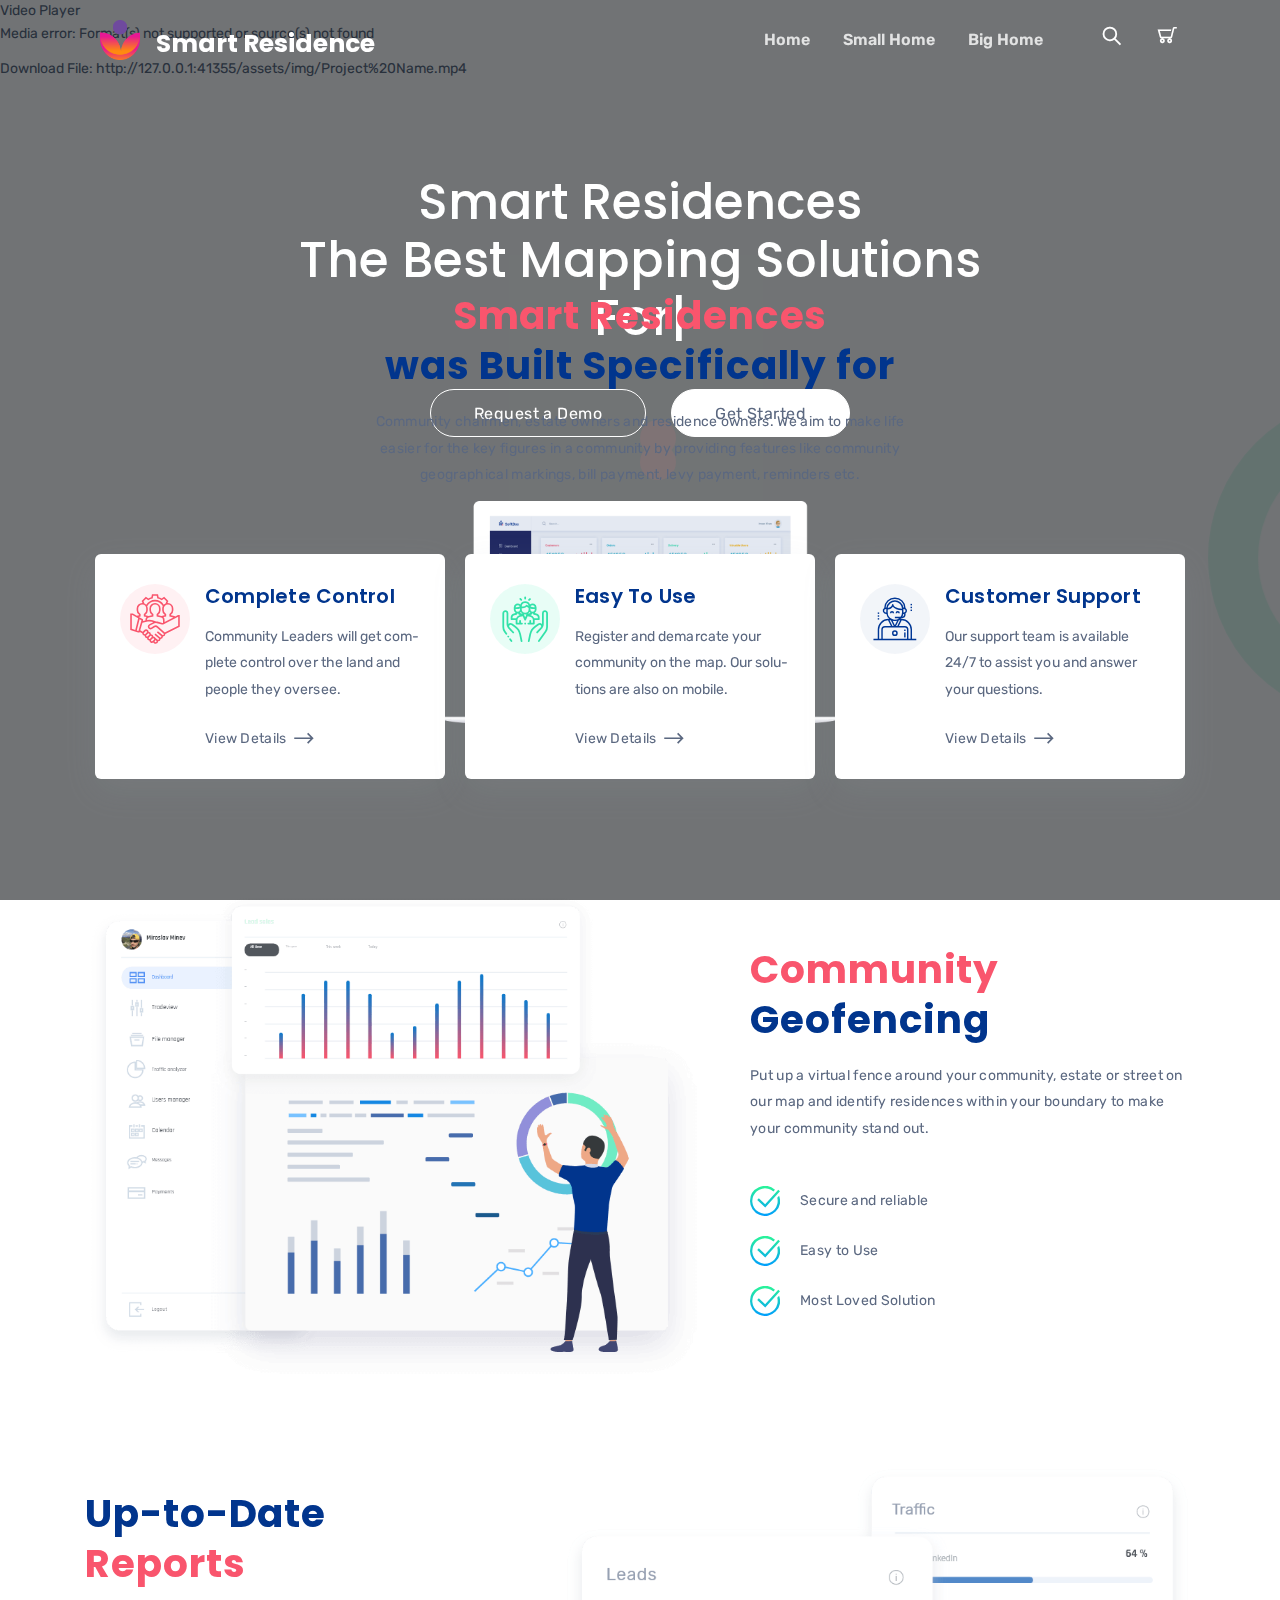
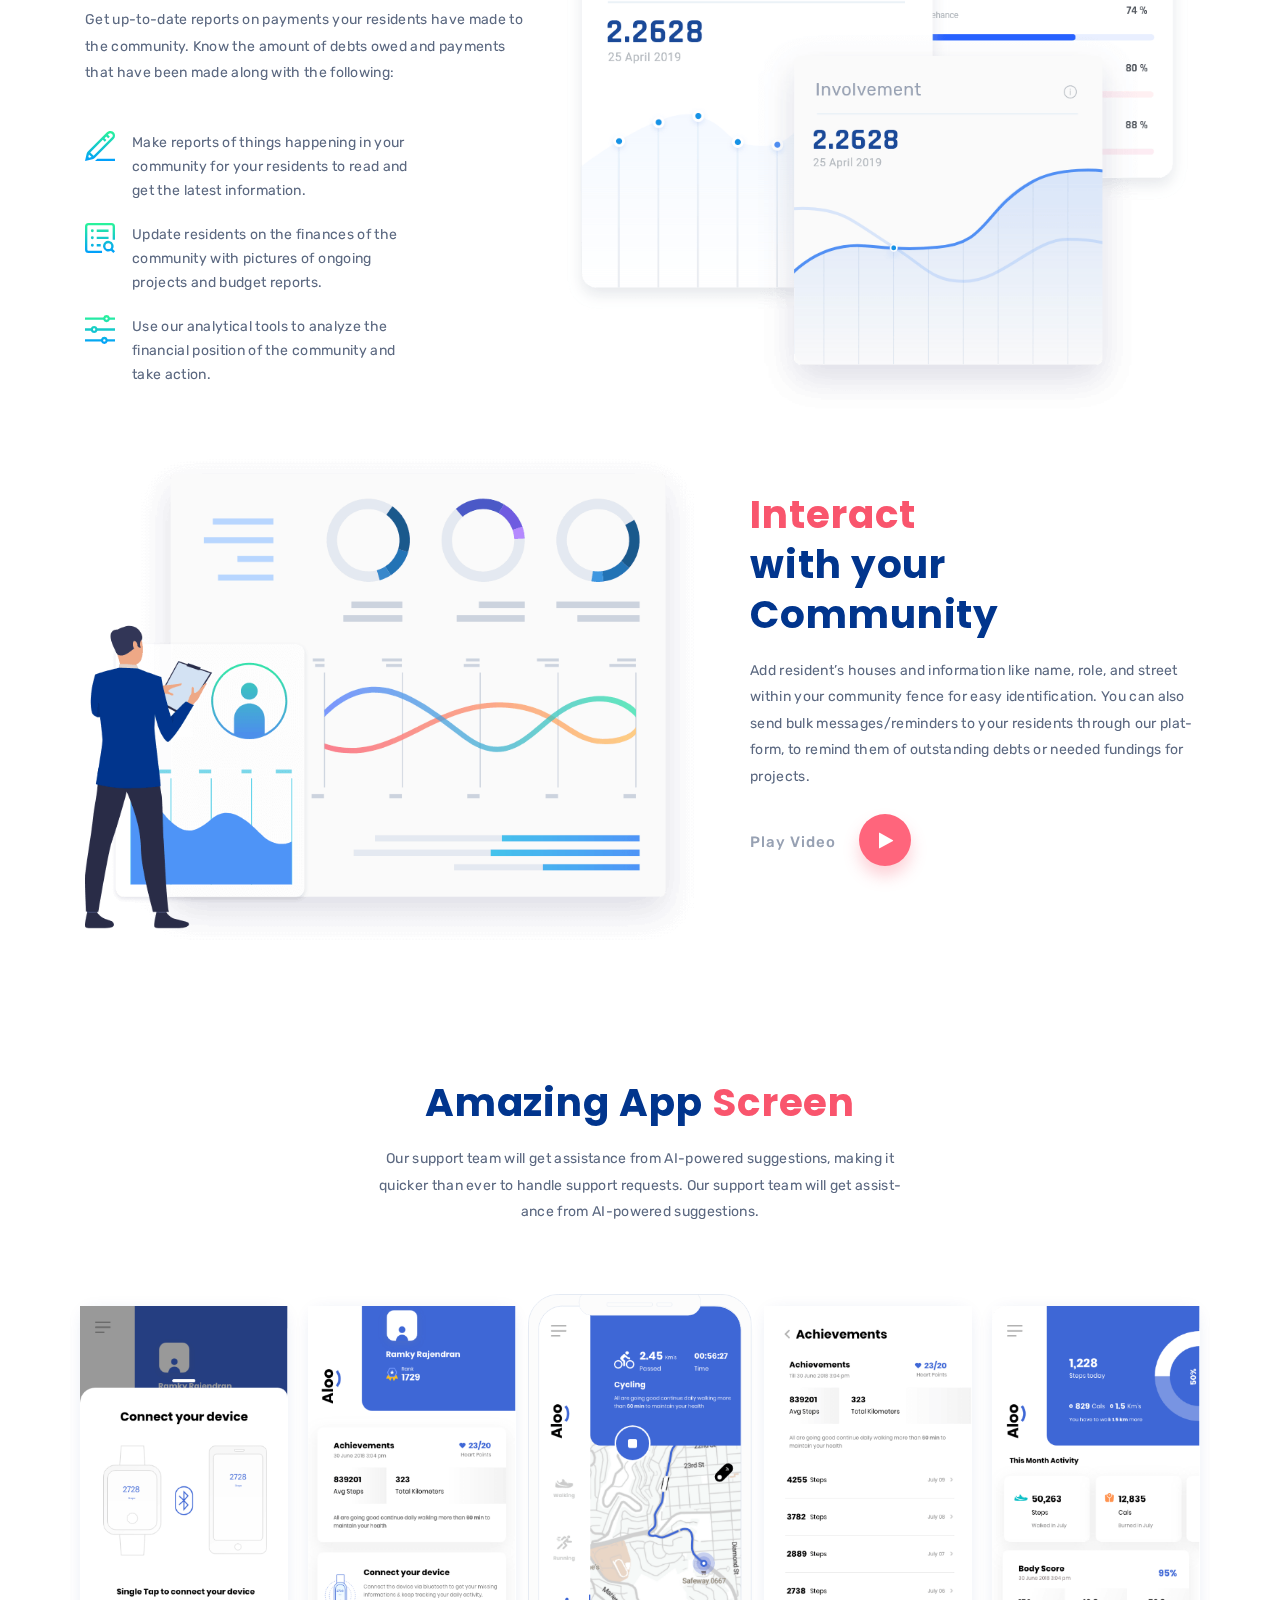
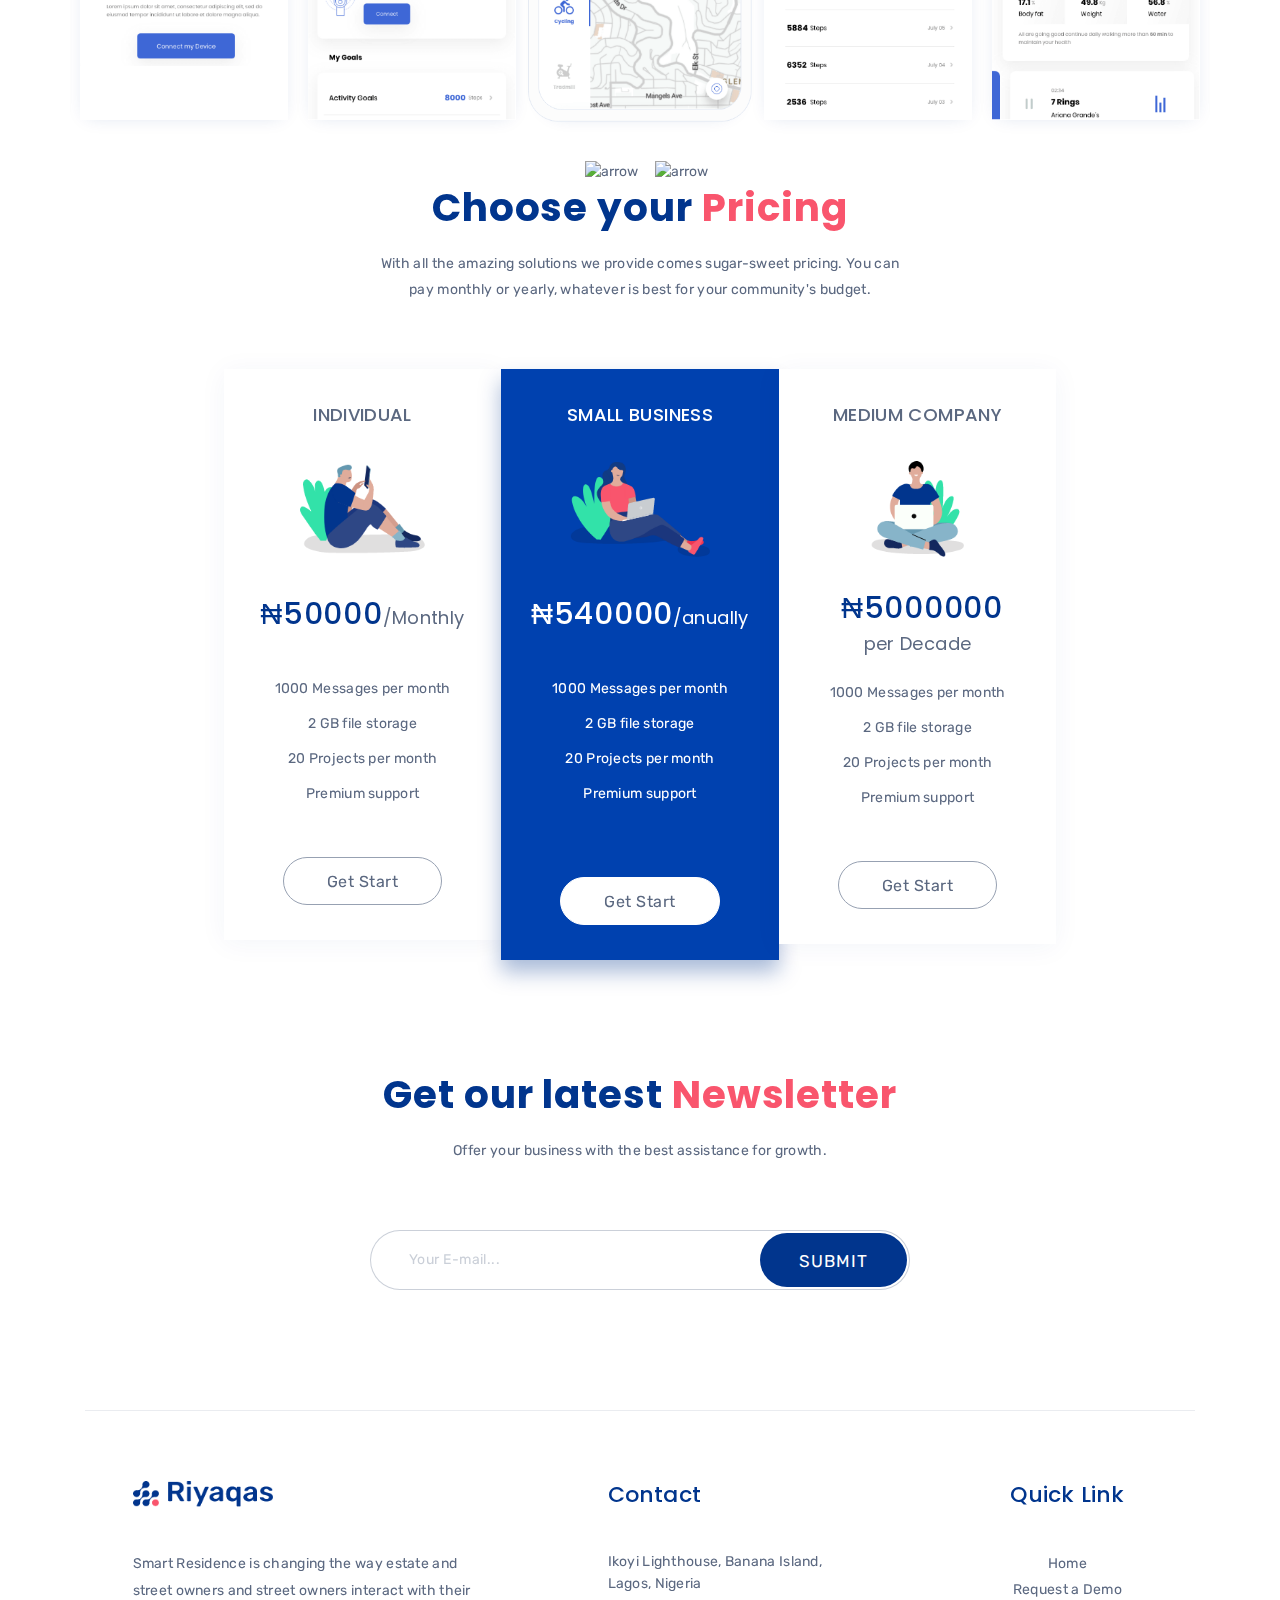
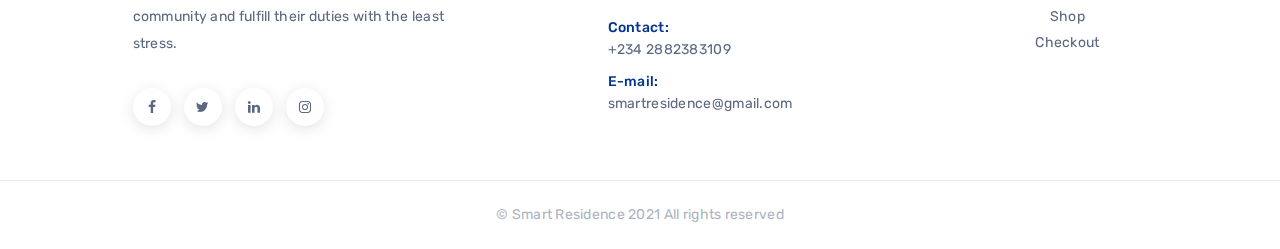
==== commit 0c6bdcec: "Checking previous upload" ====
--- a/index.html
+++ b/index.html
@@ -141,14 +141,14 @@
                     <a href="index.html#" style="font-weight:600;">Home</a>
                 </li>
                 <li class="menu-item-has-children">
-                    <a href="shop.html#" style="font-weight:600;">Shop</a>
+                    <a href="shop.html#" style="font-weight:600;">Small Home</a>
                     <ul class="sub-menu">
                         <li><a href="shop.html#">All Products</a></li>
                         <li><a href="checkout.html">Checkout</a></li>
                     </ul>
                 </li>
                 <li>
-                    <a href="demo.html#" style="font-weight:600;">Request a Demo</a>
+                    <a href="demo.html#" style="font-weight:600;">Big Home</a>
                 </li>
                 <!--<li>
                     <a href="contact.html">Contact</a>
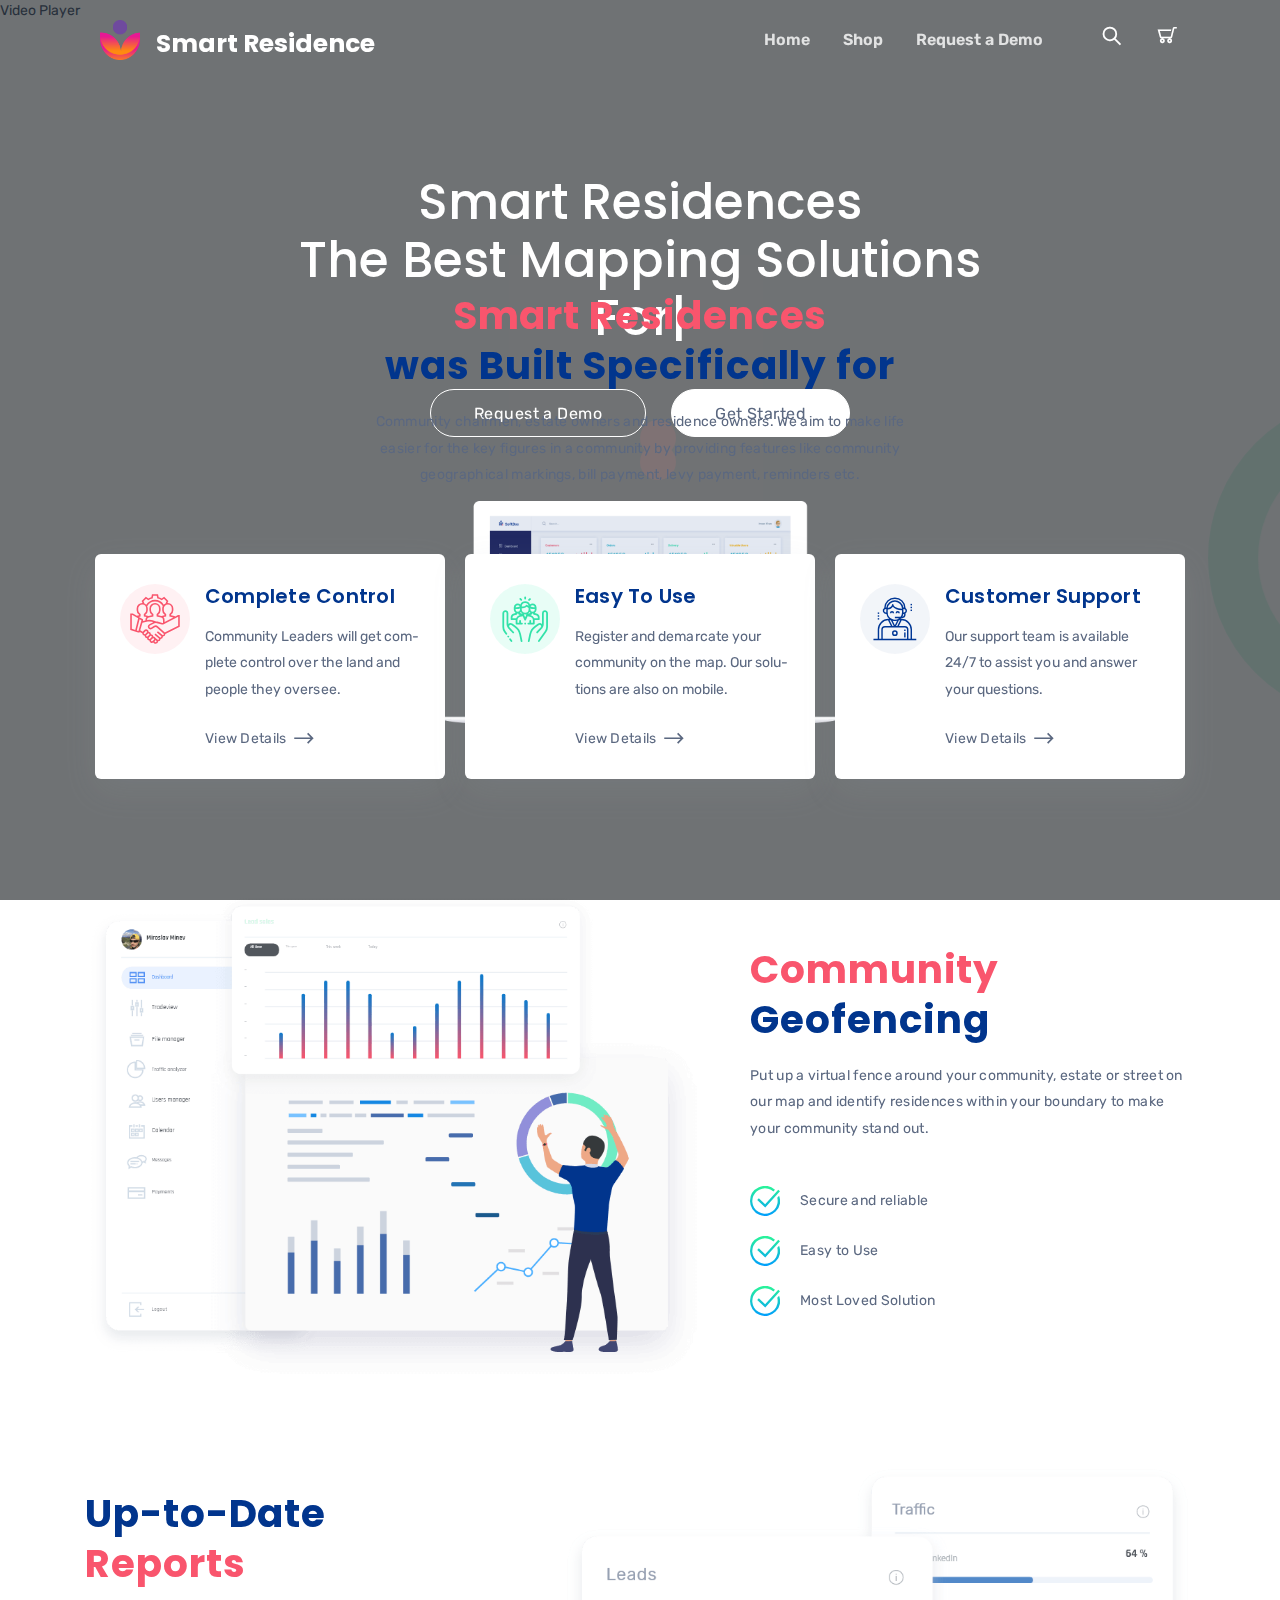
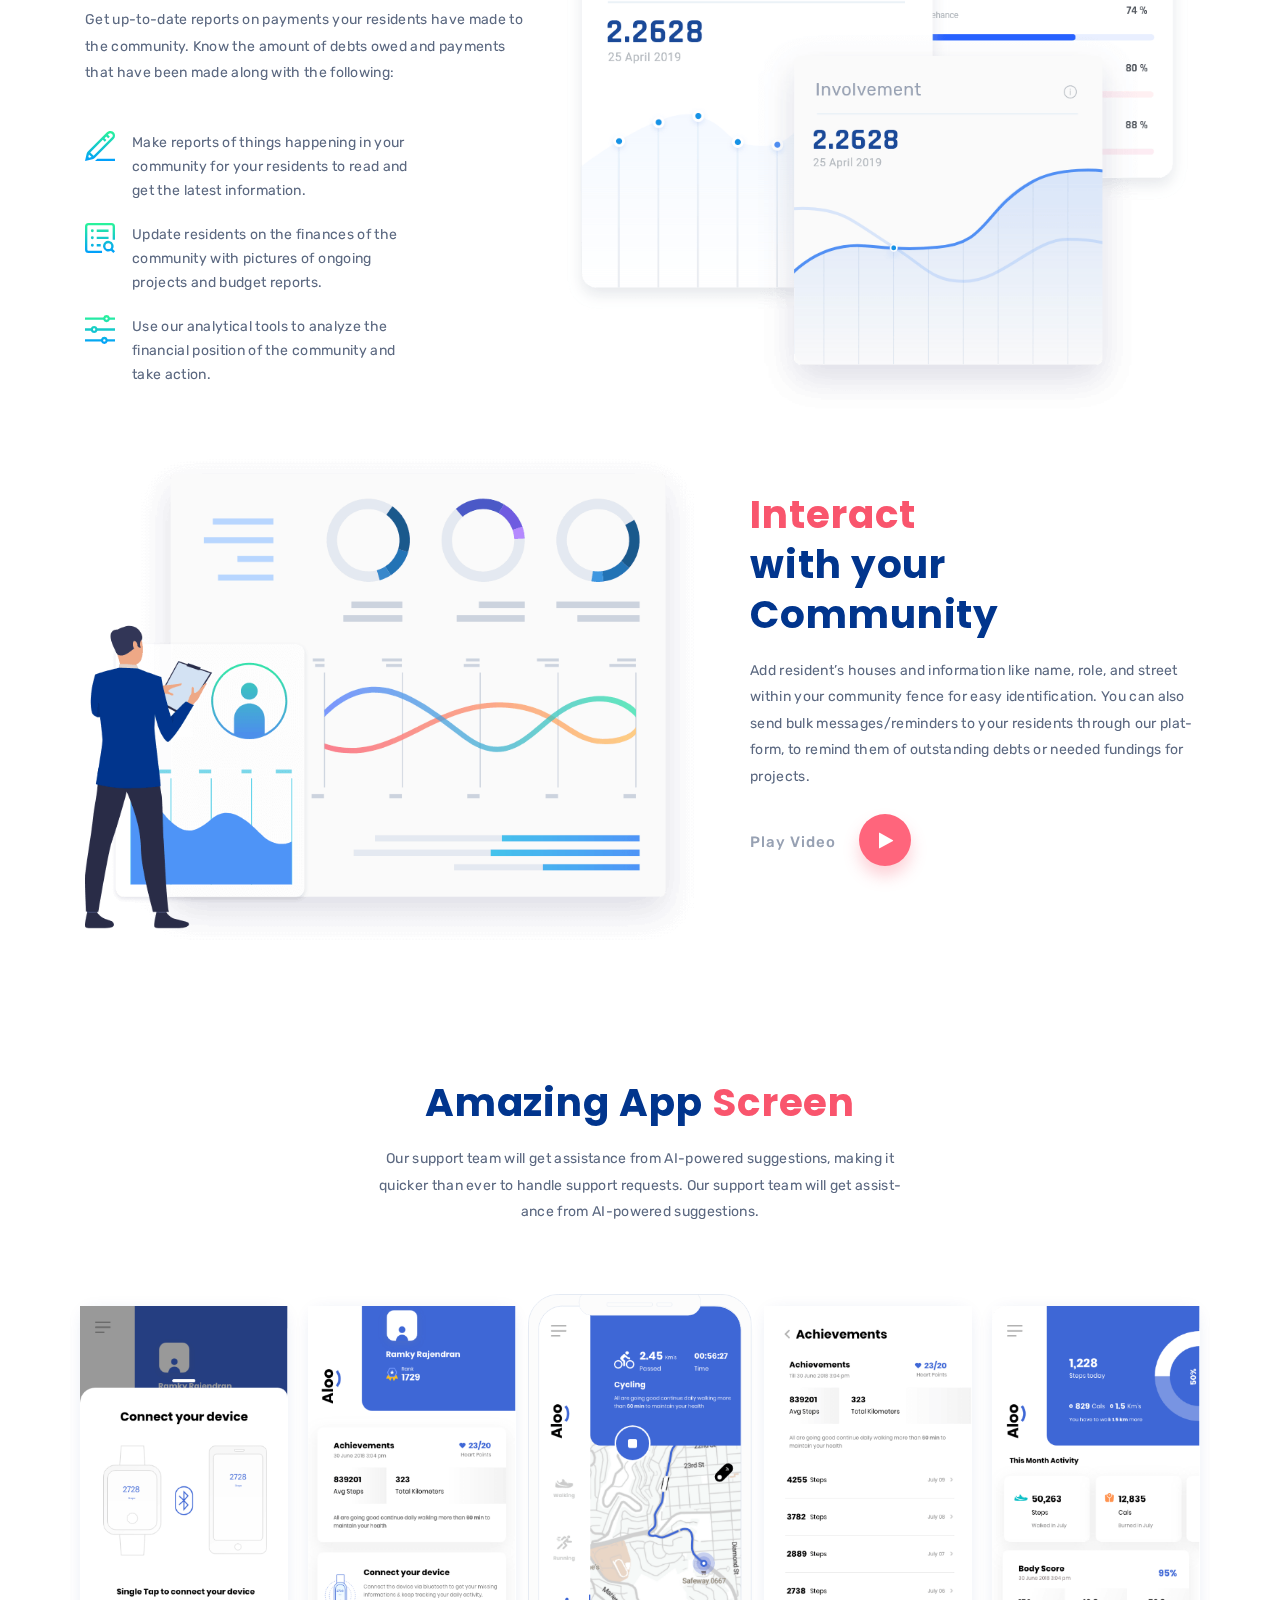
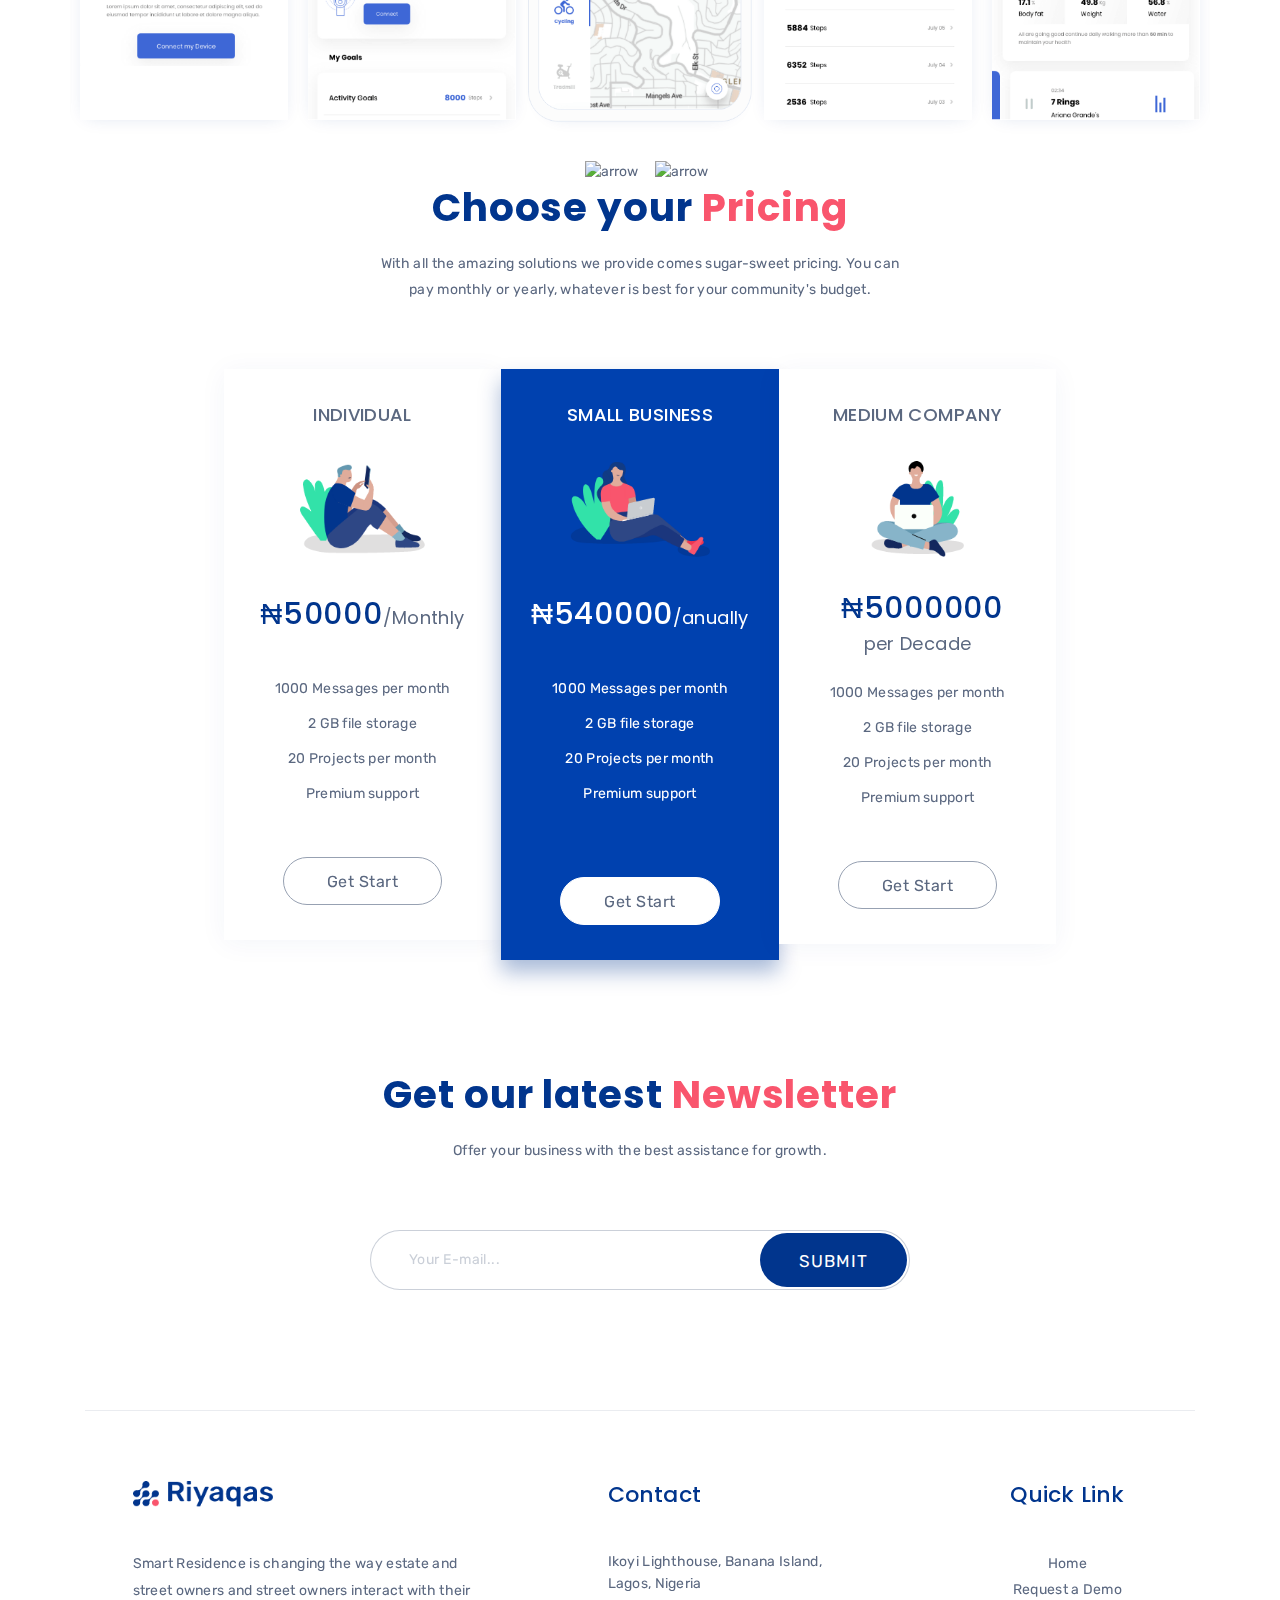
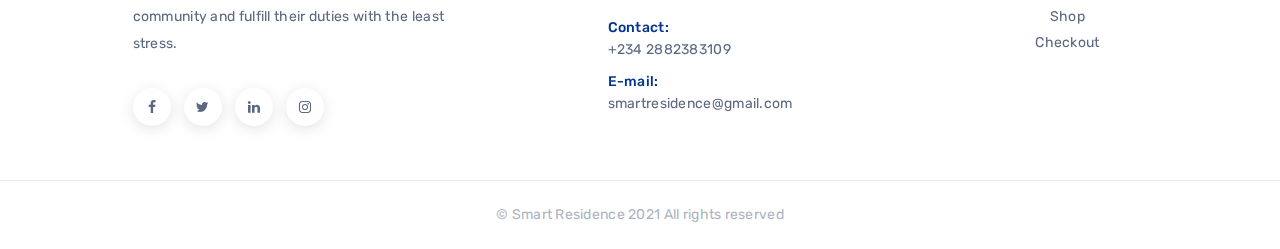
==== commit 6dab8314: "Made some changes to the site." ====
--- a/index.html
+++ b/index.html
@@ -141,14 +141,14 @@
                     <a href="index.html#" style="font-weight:600;">Home</a>
                 </li>
                 <li class="menu-item-has-children">
-                    <a href="shop.html#" style="font-weight:600;">Small Home</a>
+                    <a href="shop.html#" style="font-weight:600;">Shop</a>
                     <ul class="sub-menu">
                         <li><a href="shop.html#">All Products</a></li>
                         <li><a href="checkout.html">Checkout</a></li>
                     </ul>
                 </li>
                 <li>
-                    <a href="demo.html#" style="font-weight:600;">Big Home</a>
+                    <a href="demo.html#" style="font-weight:600;">Request a Demo</a>
                 </li>
                 <!--<li>
                     <a href="contact.html">Contact</a>
--- a/assets/css/style.css
+++ b/assets/css/style.css
@@ -7539,6 +7539,10 @@
   }
 }
 
-.mejs_inner {
+.mejs__inner {
   display: none;
+}
+
+#mep_0 {
+  width: 100% !important;
 }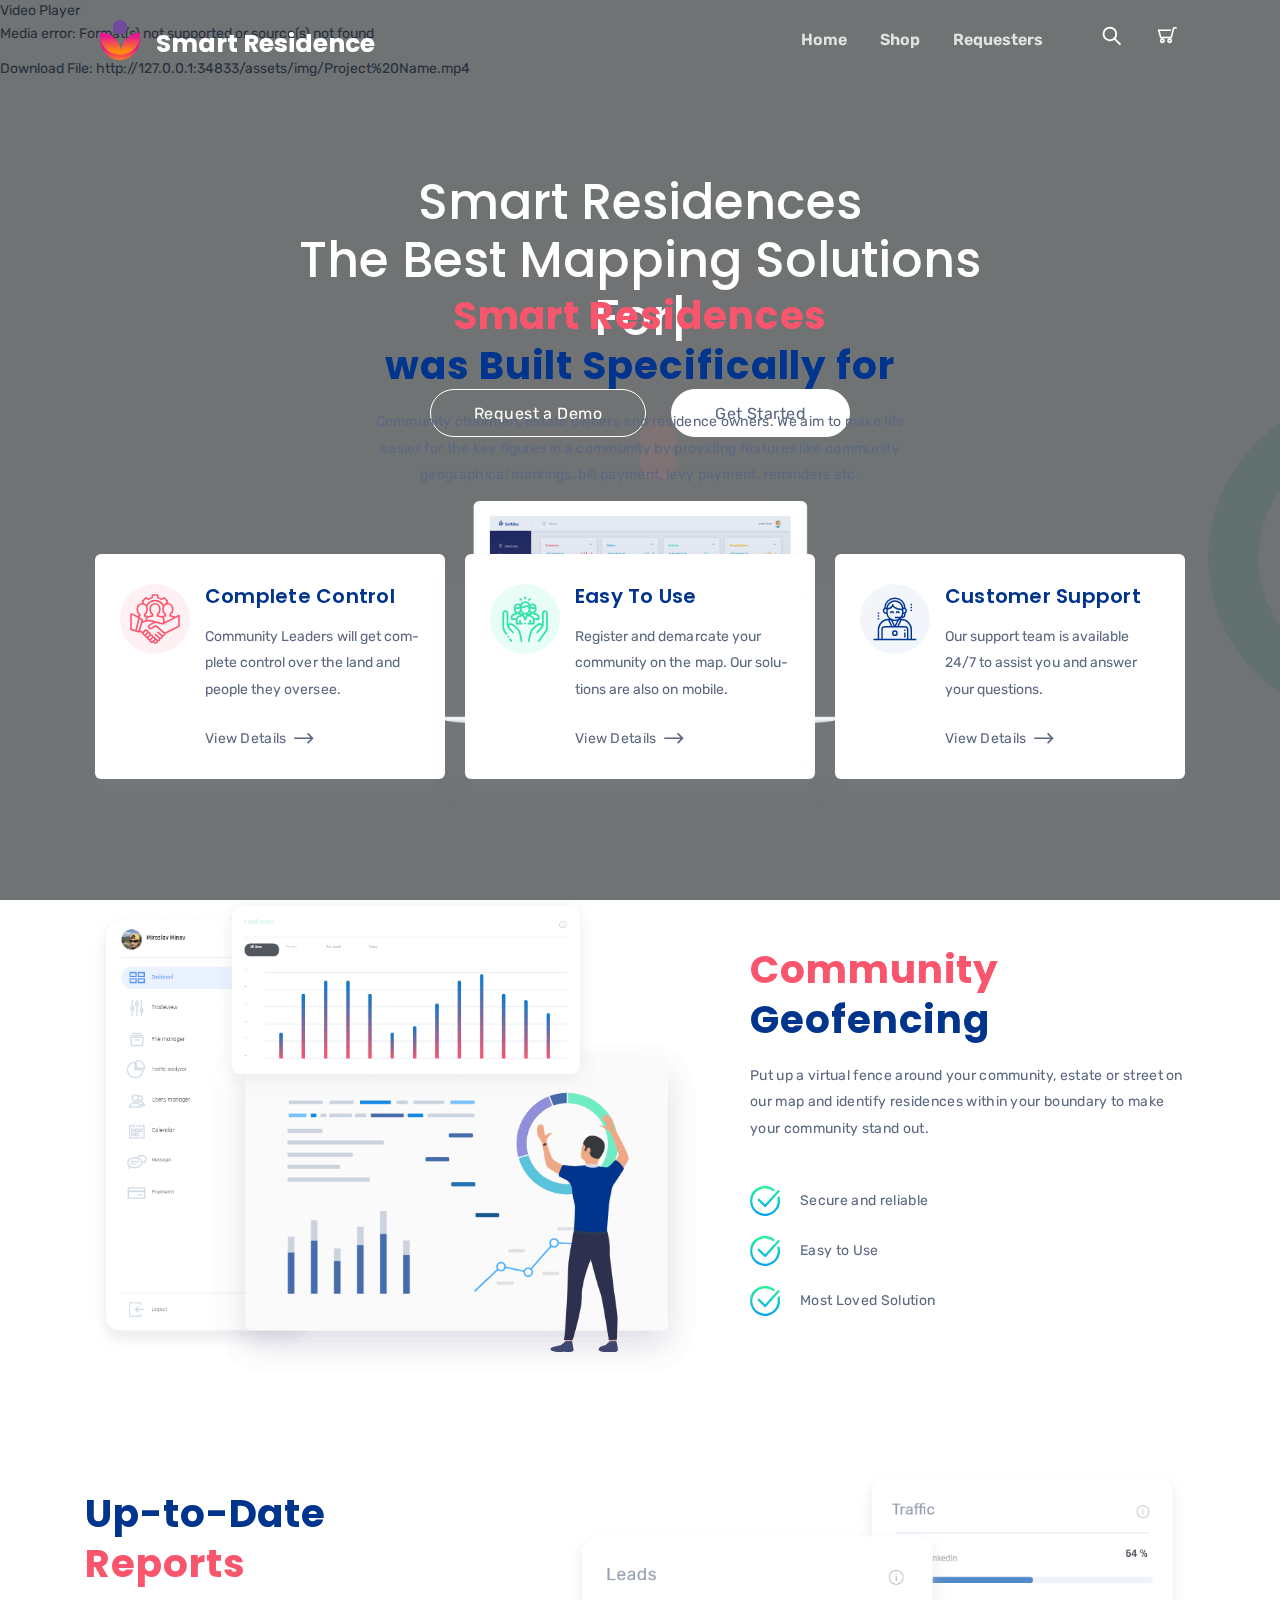
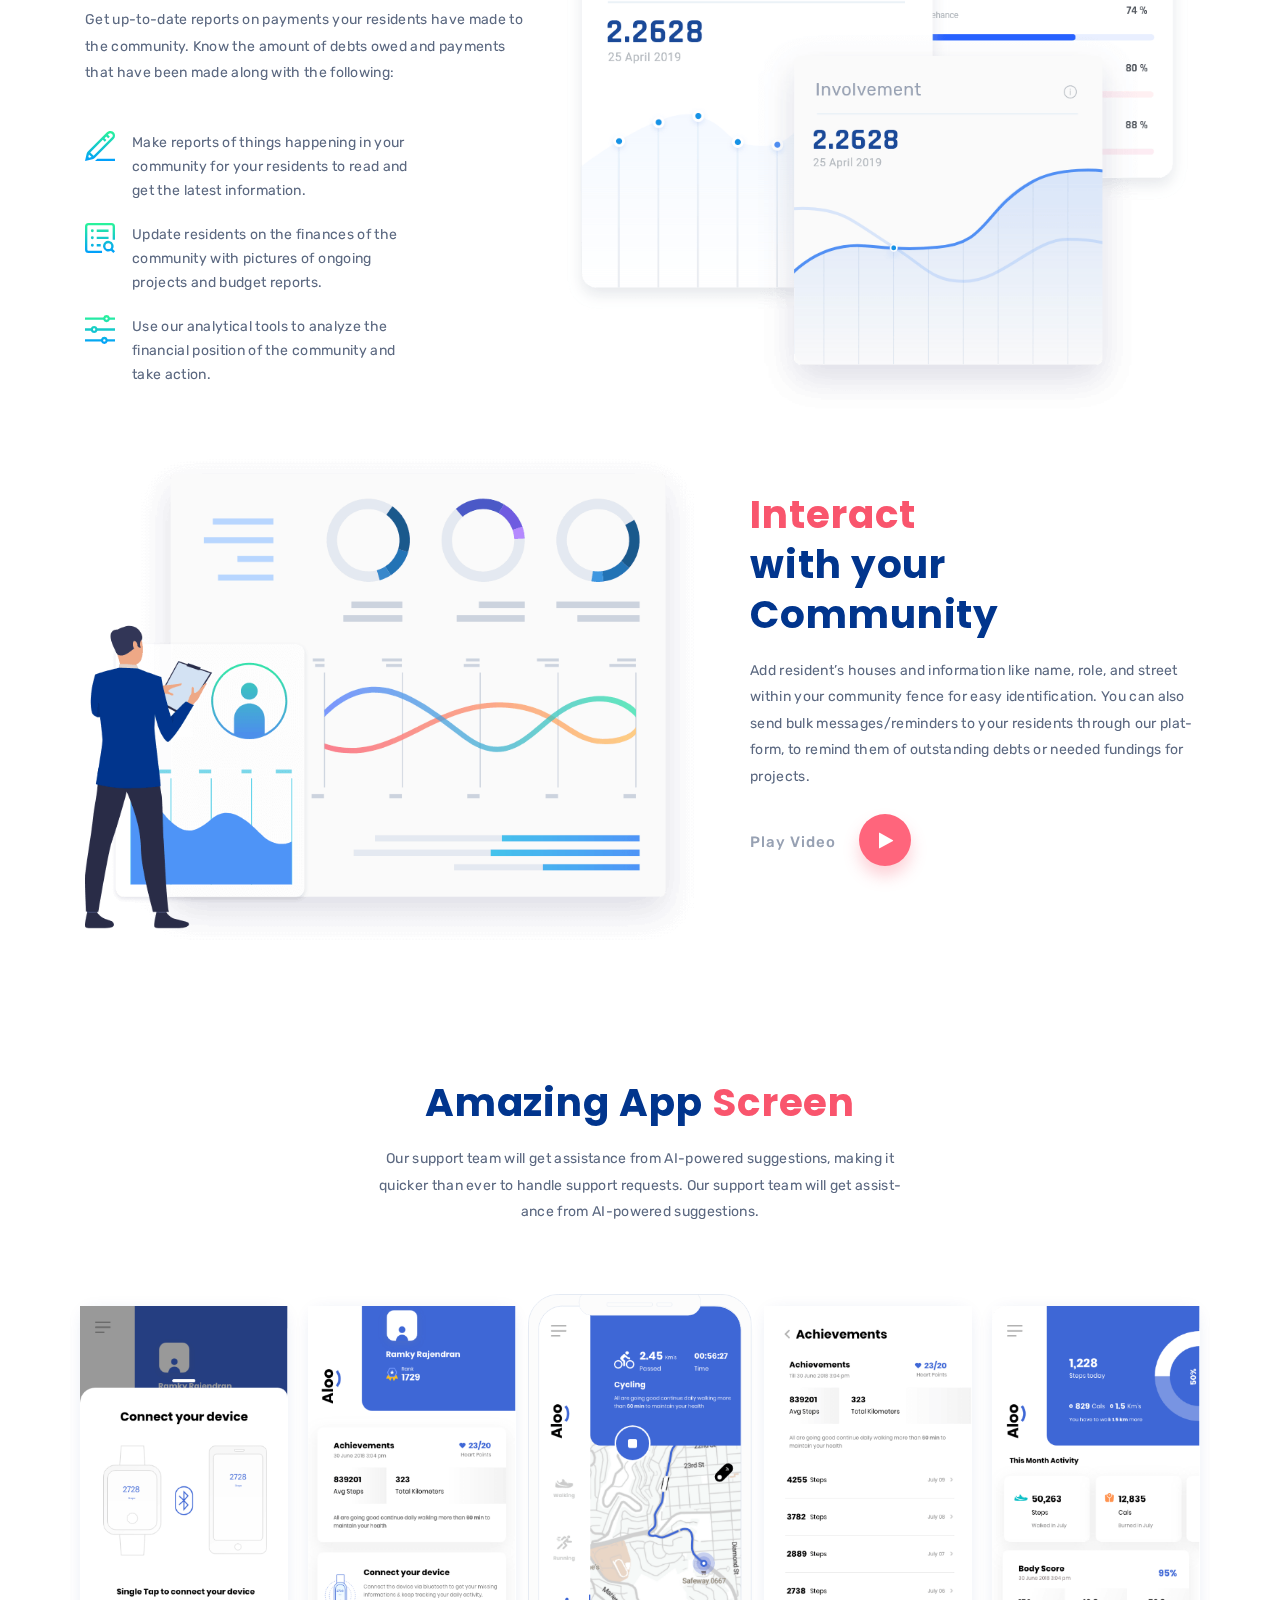
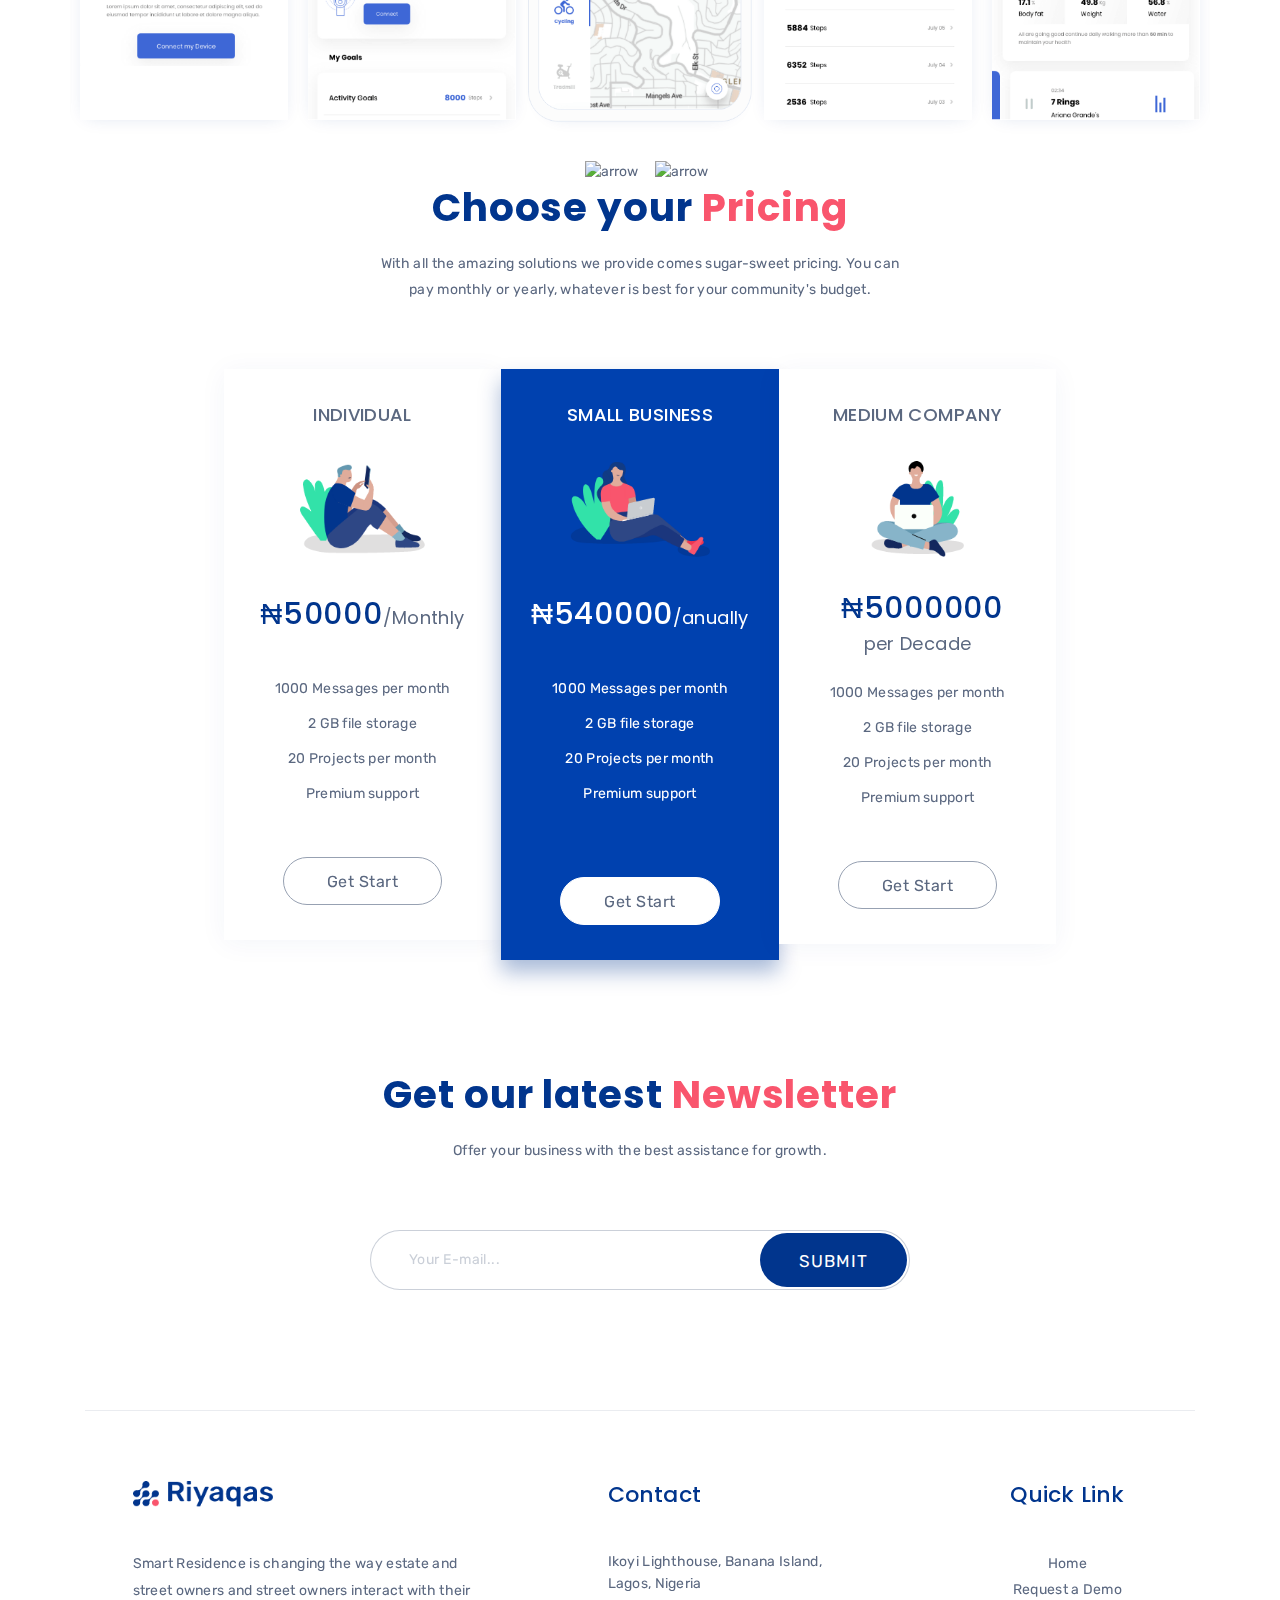
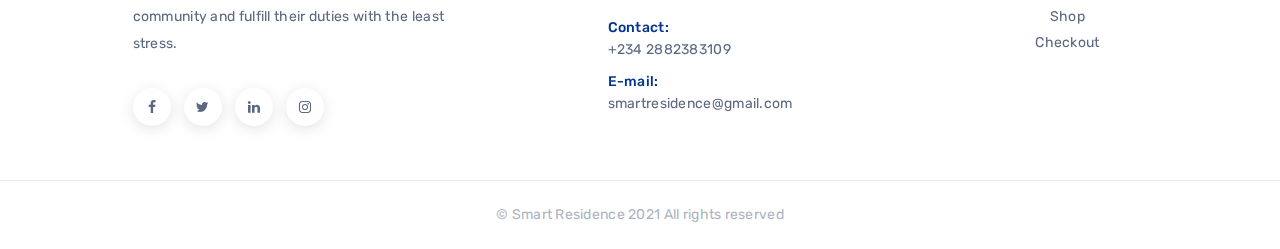
==== commit dd99ae8d: "Edited things." ====
--- a/index.html
+++ b/index.html
@@ -148,7 +148,7 @@
                     </ul>
                 </li>
                 <li>
-                    <a href="demo.html#" style="font-weight:600;">Request a Demo</a>
+                    <a href="demo.html#" style="font-weight:600;">Requesters</a>
                 </li>
                 <!--<li>
                     <a href="contact.html">Contact</a>
--- a/assets/css/style.css
+++ b/assets/css/style.css
@@ -7539,8 +7539,12 @@
   }
 }
 
-.mejs__inner {
+.mejs__controls {
   display: none;
+}
+
+.mejs__layers > div {
+  width: 100% !important;
 }
 
 #mep_0 {
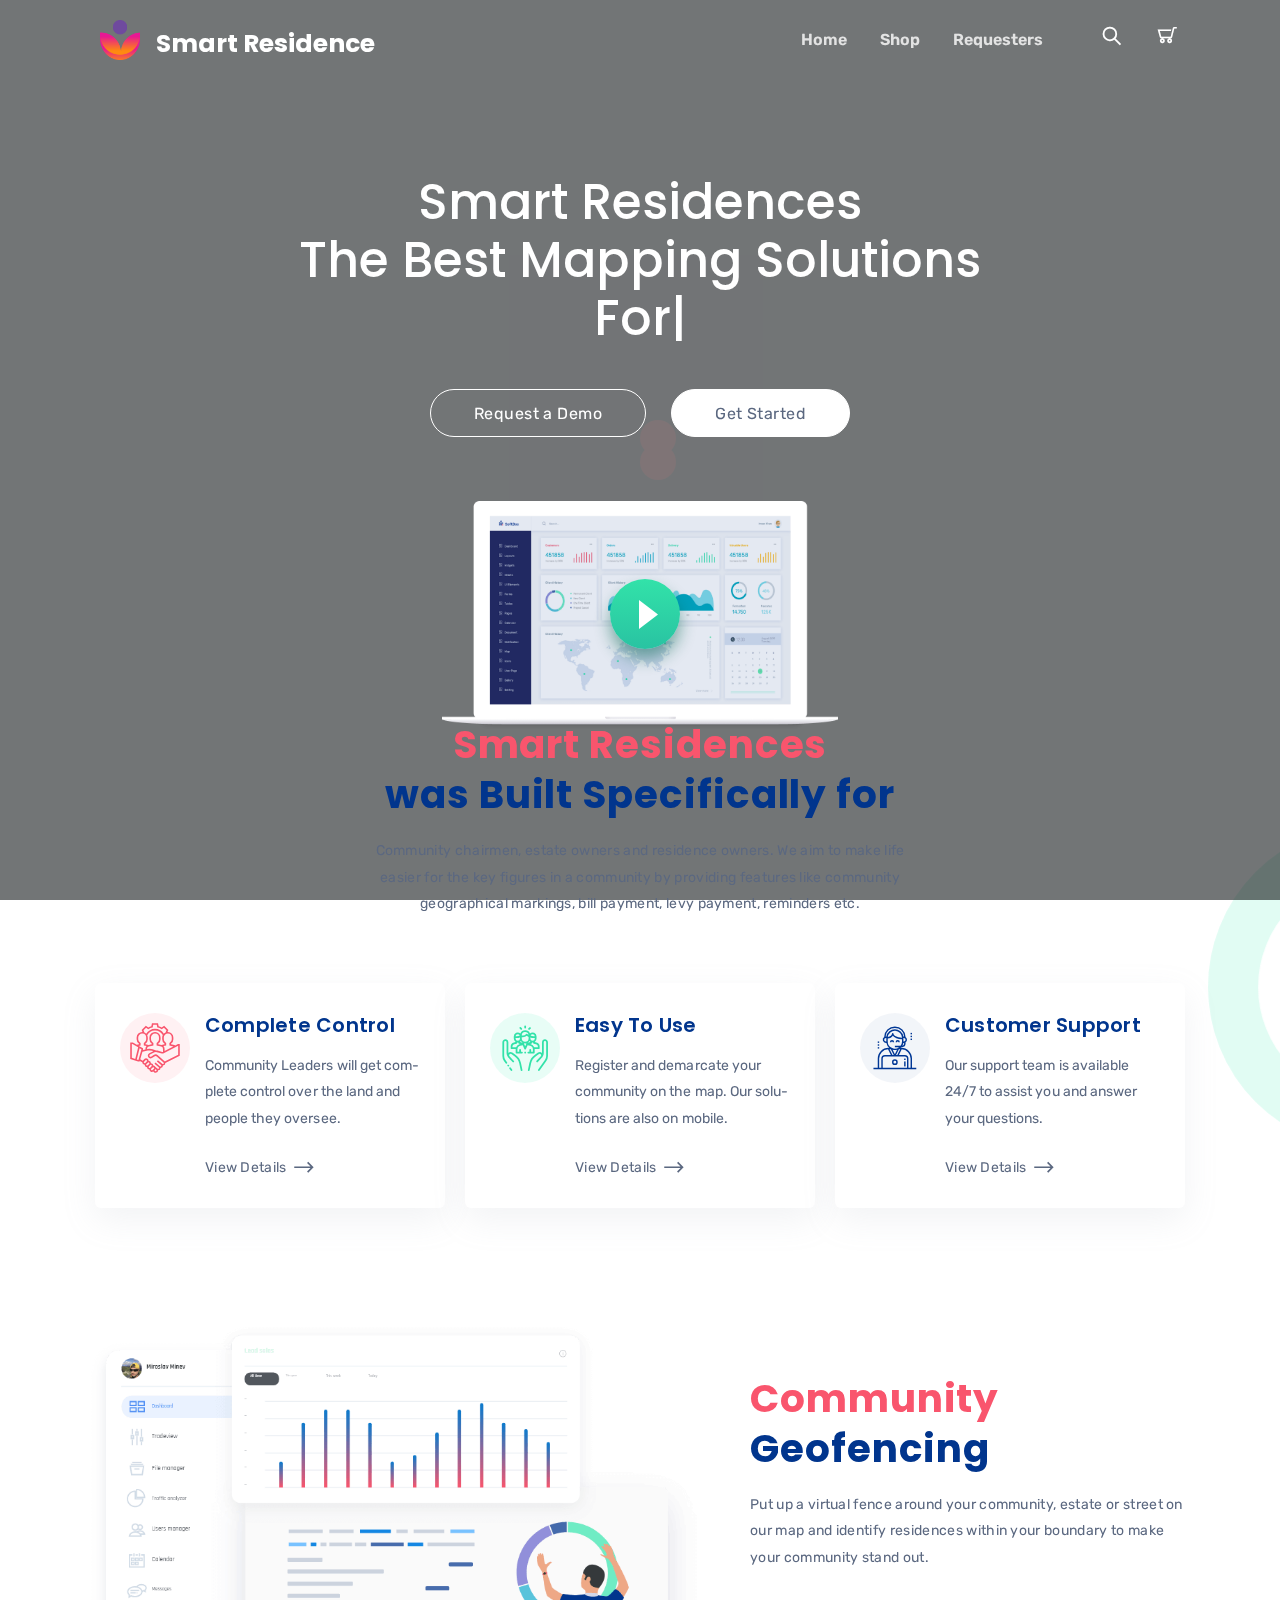
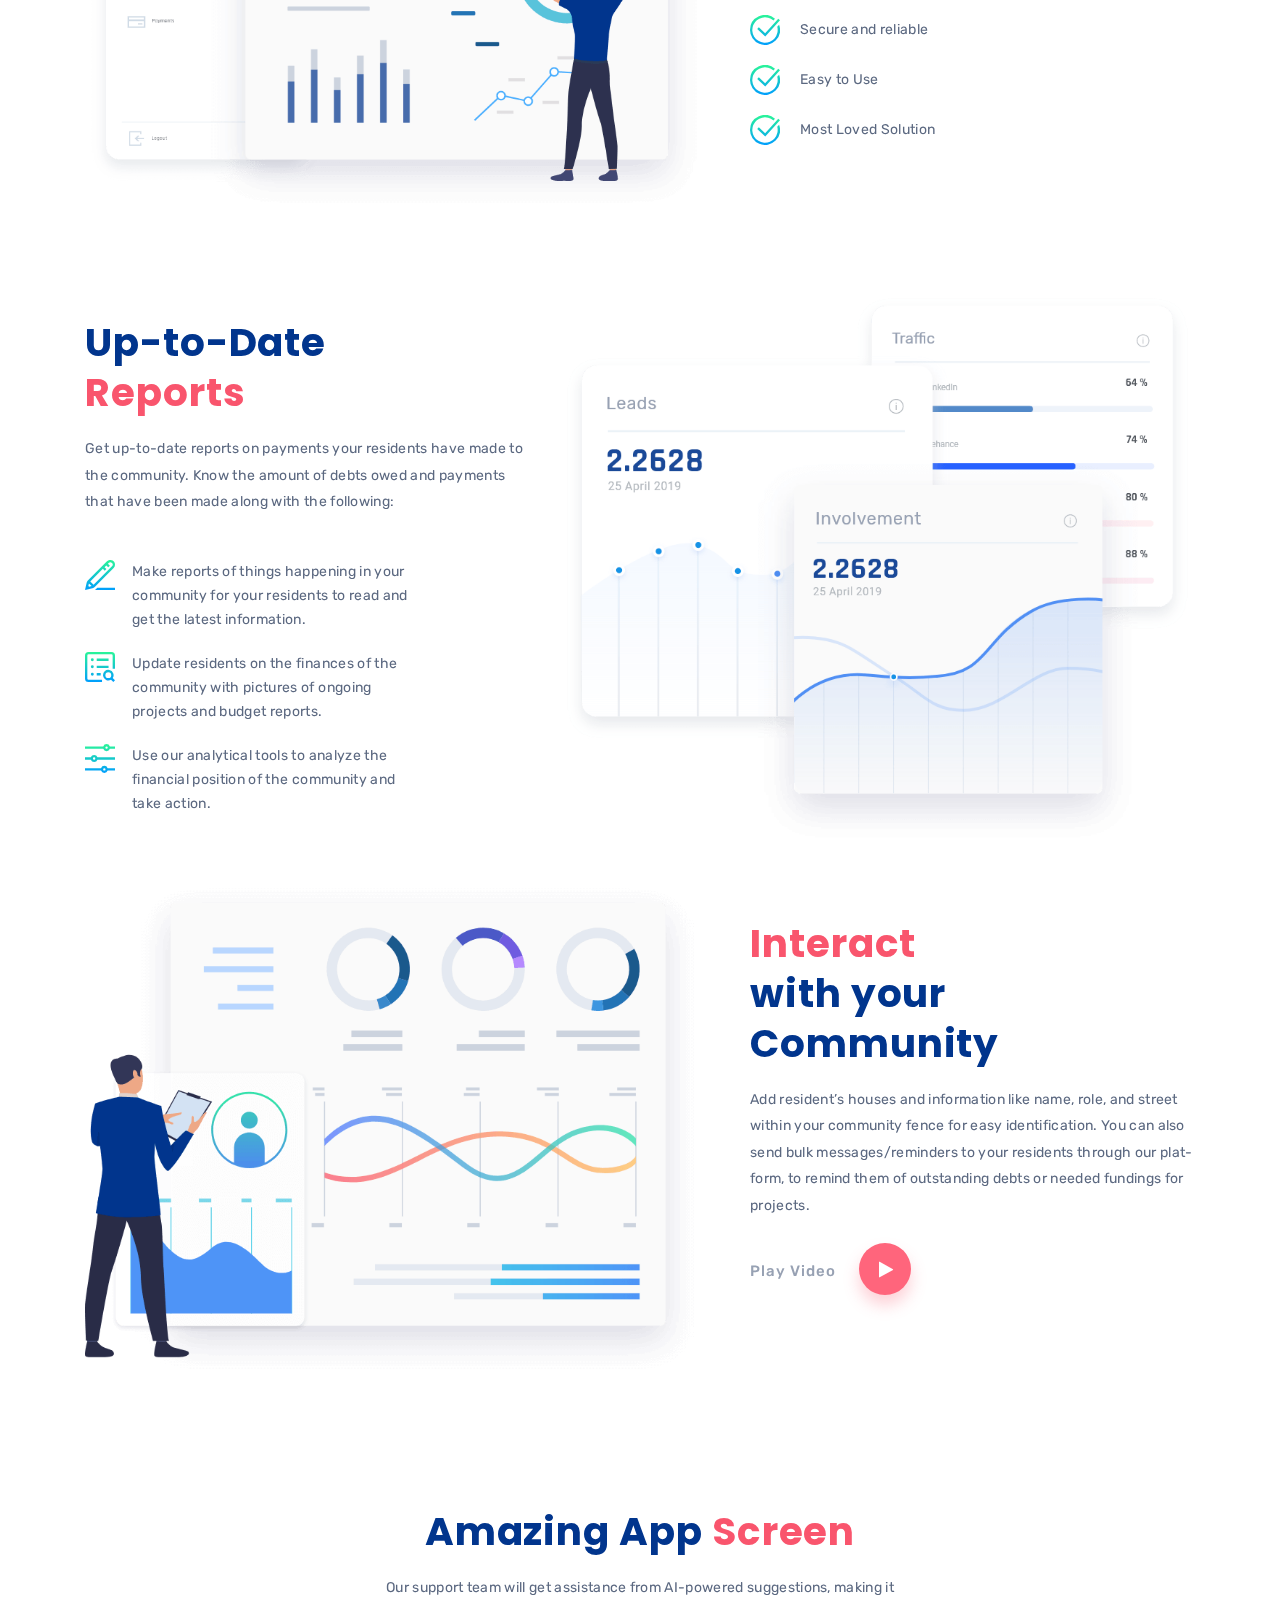
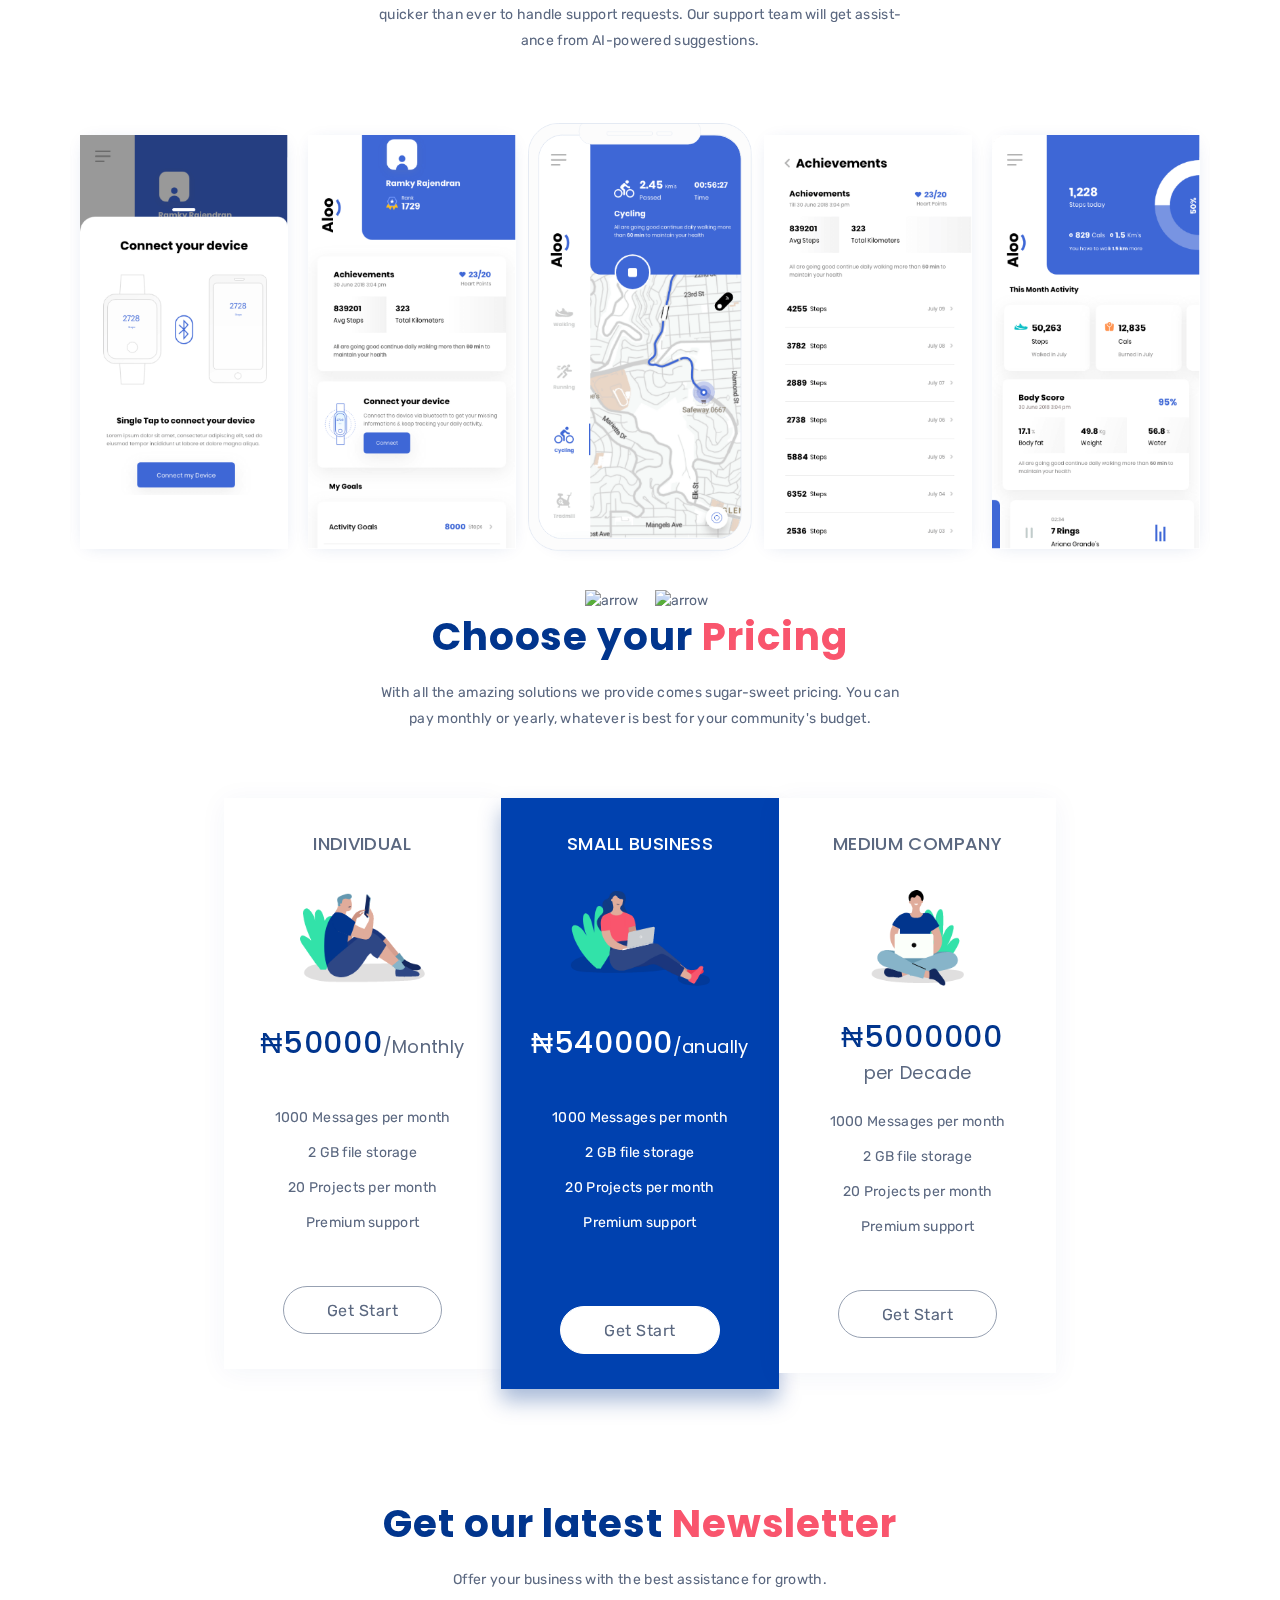
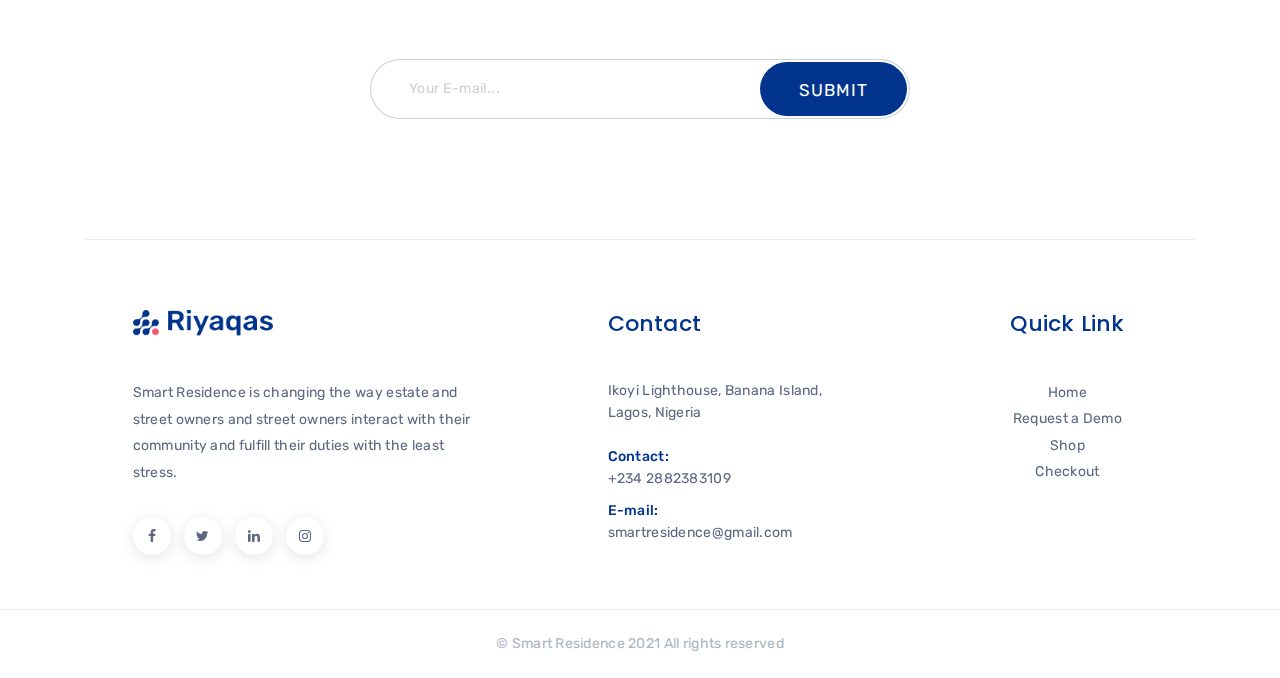
==== commit 33180032: "I wrote my custom code for the background video." ====
--- a/index.html
+++ b/index.html
@@ -209,35 +209,37 @@
 <!-- navbar area end -->
 
 <!-- header area start -->
-<video autoplay muted loop id="myVideo">
-    <source src="assets/img/Project Name.mp4" type="video/mp4">
-</video>
-<div class="header-area sbbs-header-area headerlay">
-    <!--<div class="shape1"><img src="assets/img/banner/s1.png" alt="animate"></div>
-    <div class="shape2"><img src="assets/img/banner/s2.png" alt="animate"></div>-->
-    <div class="shape3"></div>
-    <div class="shape4"></div>
-    <div class="container">
-        <div class="row justify-content-center">
-            <div class="col-xl-10">
-                <div class="header-inner text-center"><!-- header inner -->
-                    <h1 class="title">Smart Residences <br class="br-ed"> The Best Mapping Solutions<br class="br-ed"><span class="typed"></span></h1>
-                    <div class="btn-wrapper text-center">
-                        <a class="btn btn-transparent btn-rounded" href="demo.html#">Request a Demo</a>
-                        <a class="btn btn-white btn-rounded" href="home04.html#">Get Started</a>
-                    </div>
-                </div><!-- //.header inner -->
-            </div>
-            <div class="col-xl-9 col-lg-10 hidden-sm">
-                <div class="banner-thumbnail">
-                    <img src="assets/img/banner/6.png" alt="banner-img">
-                    <div class="hover">
-                        <div class="waves-block">
-                            <div class="waves wave-1"></div>
-                            <div class="waves wave-2"></div>
-                            <div class="waves wave-3"></div>
-                        </div>
-                        <a href="https://www.youtube.com/watch?v=c7XEhXZ_rsk" class="video-play-btn mfp-iframe"><img src="assets/img/banner/play.png" alt="video"></a>
+<div class="save-me">
+    <video autoplay muted loop id="myVideo">
+        <source src="assets/img/Project Name.mp4" type="video/mp4">
+    </video>
+    <div class="header-area sbbs-header-area headerlay">
+        <!--<div class="shape1"><img src="assets/img/banner/s1.png" alt="animate"></div>
+        <div class="shape2"><img src="assets/img/banner/s2.png" alt="animate"></div>-->
+        <div class="shape3"></div>
+        <div class="shape4"></div>
+        <div class="container">
+            <div class="row justify-content-center">
+                <div class="col-xl-10">
+                    <div class="header-inner text-center"><!-- header inner -->
+                        <h1 class="title">Smart Residences <br class="br-ed"> The Best Mapping Solutions<br class="br-ed"><span class="typed"></span></h1>
+                        <div class="btn-wrapper text-center">
+                            <a class="btn btn-transparent btn-rounded" href="demo.html#">Request a Demo</a>
+                            <a class="btn btn-white btn-rounded" href="home04.html#">Get Started</a>
+                        </div>
+                    </div><!-- //.header inner -->
+                </div>
+                <div class="col-xl-9 col-lg-10 hidden-sm">
+                    <div class="banner-thumbnail">
+                        <img src="assets/img/banner/6.png" alt="banner-img">
+                        <div class="hover">
+                            <div class="waves-block">
+                                <div class="waves wave-1"></div>
+                                <div class="waves wave-2"></div>
+                                <div class="waves wave-3"></div>
+                            </div>
+                            <a href="https://www.youtube.com/watch?v=c7XEhXZ_rsk" class="video-play-btn mfp-iframe"><img src="assets/img/banner/play.png" alt="video"></a>
+                        </div>
                     </div>
                 </div>
             </div>
@@ -755,7 +757,7 @@
     <script src="assets/js/worldmap-libs.js"></script>
     <script src="assets/js/worldmap-topojson.js"></script>
     <script src="assets/js/type.min.js"></script>
-    <script src="assets/js/mediaelement.min.js"></script>
+    <!--<script src="assets/js/mediaelement.min.js"></script>-->
      <!-- main js -->
     <script src="assets/js/main.js"></script>
     
--- a/assets/css/style.css
+++ b/assets/css/style.css
@@ -7549,4 +7549,8 @@
 
 #mep_0 {
   width: 100% !important;
+}
+
+.save-me {
+  margin-bottom: 720px;
 }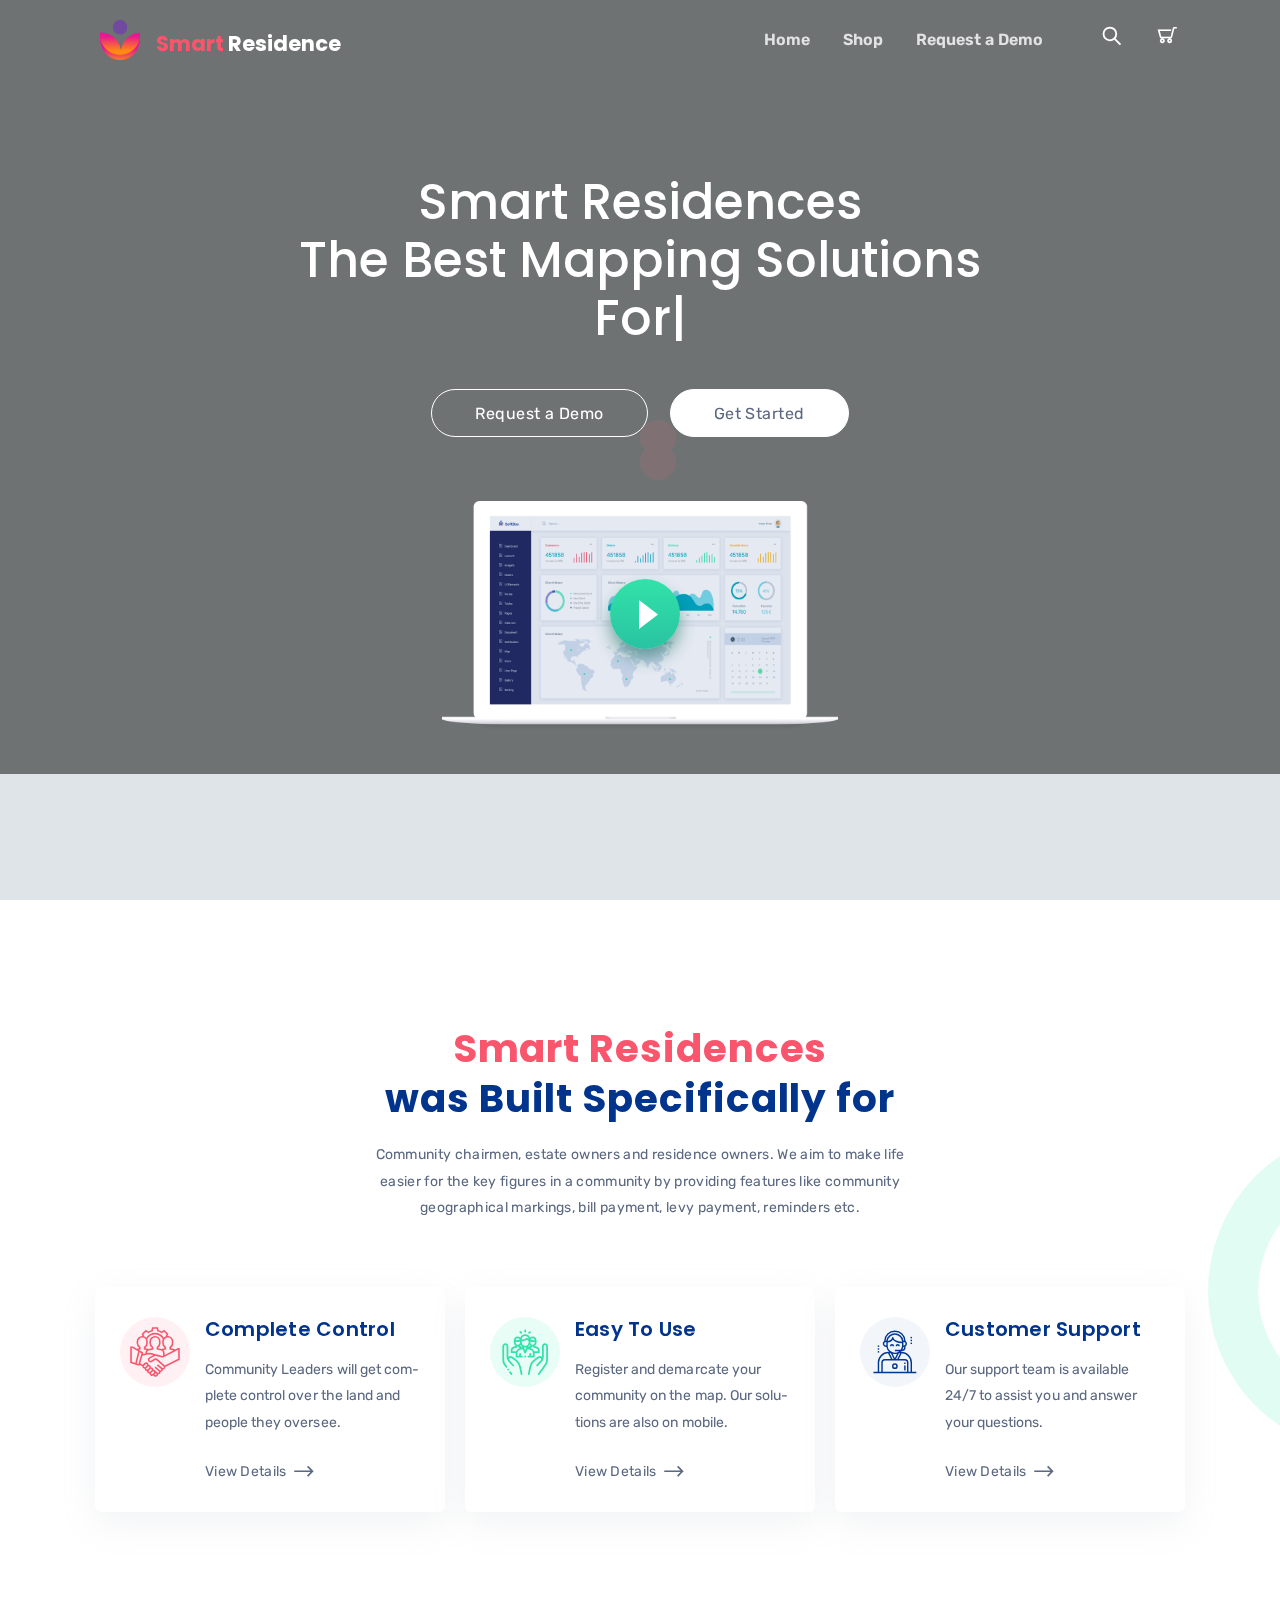
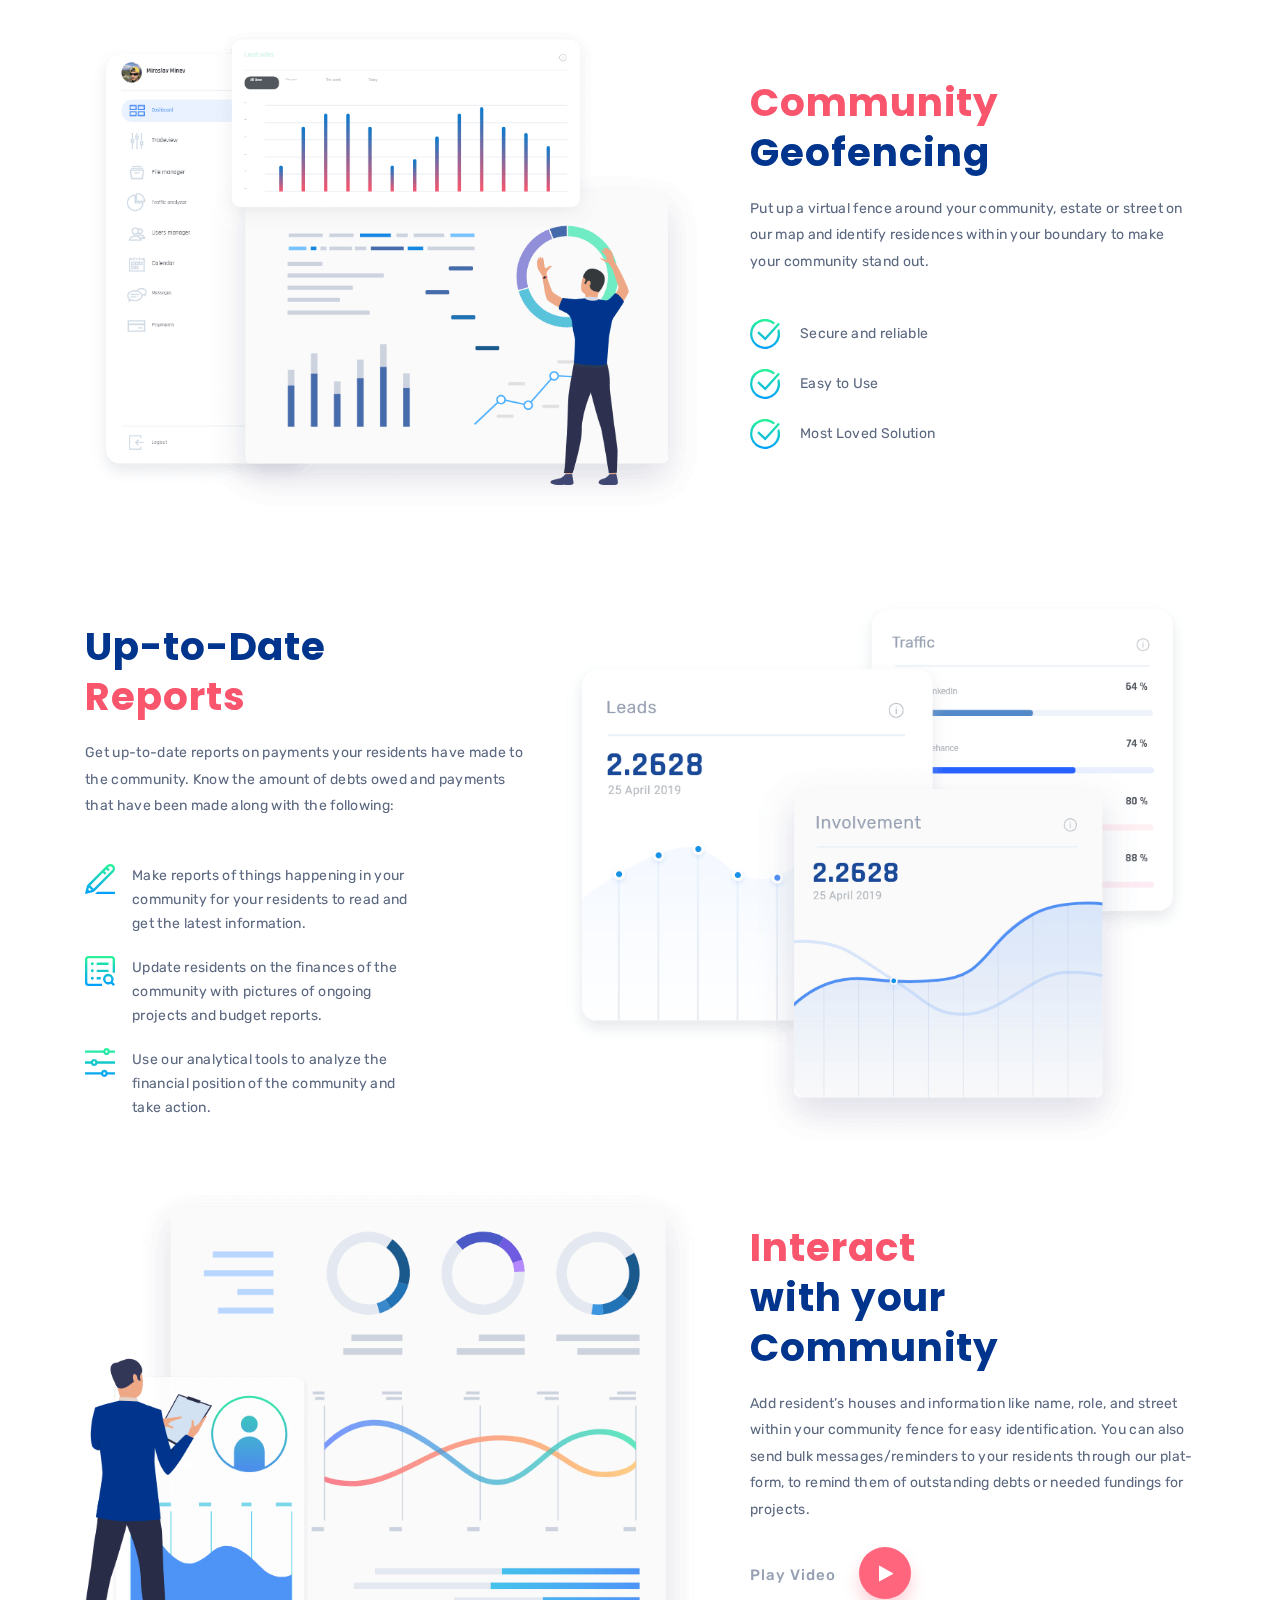
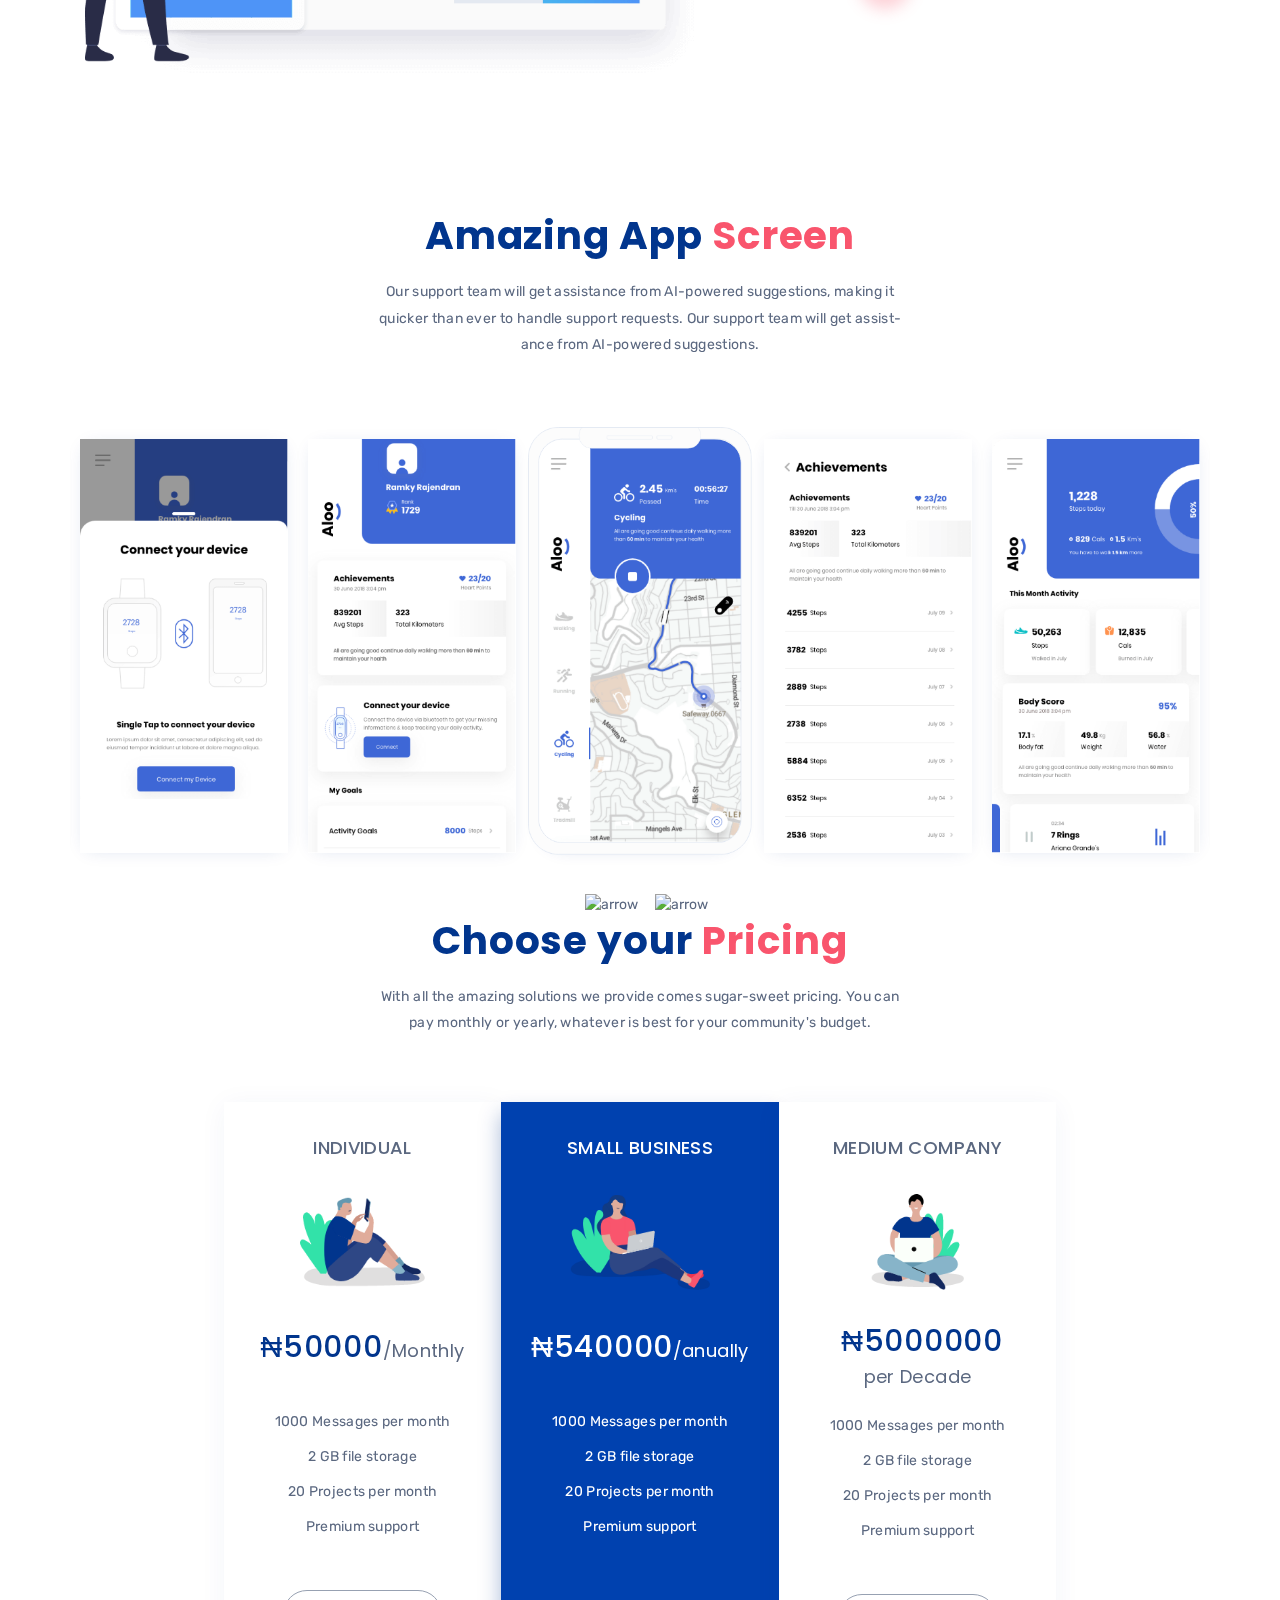
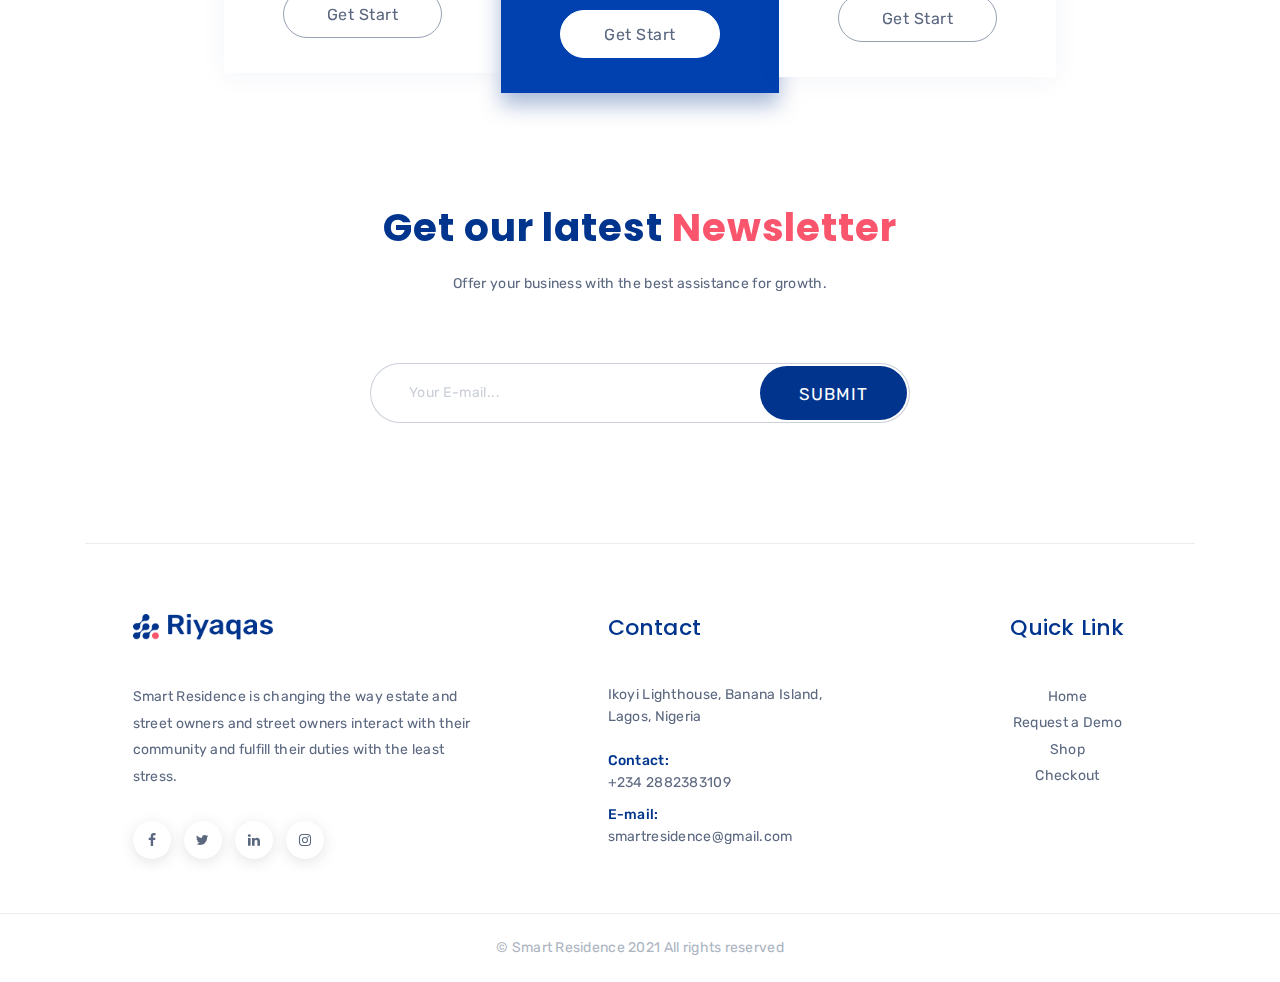
==== commit 4b6d3f13: "I have edited the home page including the heading video and other things. Heavy Editing tho." ====
--- a/index.html
+++ b/index.html
@@ -66,8 +66,8 @@
         <div class="responsive-mobile-menu">
             <div class="logo-wrapper mobile-logo">
                 <a href="index.html" class="col logo d-flex align-items-center">
-                    <img class="lessogo mr-3" src="assets/img/aven.png"><h4 class="main-logo" style="font-size:25px;width:100%;color:white;font-weight:700">Smart Residence</h4>
-                    <h4 class="sticky-logo" style="font-size:25px;width:100%;color:#01358D;font-weight:700">Smart Residence</h4>
+                    <img class="lessogo mr-3" src="assets/img/aven.png"><h4 class="main-logo" style="font-size:25px;width:100%;color:white;font-weight:700"><span>Smart</span> Residence</h4>
+                    <h4 class="sticky-logo" style="font-size:25px;width:100%;color:#01358D;font-weight:700"><span>Smart</span> Residence</h4>
                 </a>
             </div>
             <div class="nav-right-content">
@@ -132,7 +132,7 @@
             <div class="logo-wrapper desktop-logo row">
                 <a href="index.html" class="col logo d-flex align-items-center">
                     <img class="lessogo mr-3" src="assets/img/aven.png">
-                    <h4 class="main-logo mb-0 mt-2" style="font-size:25px;width:100%;color:white;font-weight:700">Smart Residence</h4>
+                    <h4 class="main-logo mb-0 mt-2" style="font-size:25px;width:100%;color:white;font-weight:700"><span>Smart</span> Residence</h4>
                     <h4 class="sticky-logo" style="font-size:25px;width:100%;color:#01358D;font-weight:700">Smart Residence</h4>
                 </a>
             </div>
@@ -148,7 +148,7 @@
                     </ul>
                 </li>
                 <li>
-                    <a href="demo.html#" style="font-weight:600;">Requesters</a>
+                    <a href="demo.html#" style="font-weight:600;">Request a Demo</a>
                 </li>
                 <!--<li>
                     <a href="contact.html">Contact</a>
@@ -209,9 +209,9 @@
 <!-- navbar area end -->
 
 <!-- header area start -->
-<div class="save-me">
+<div class="save-me" id="pushIt">
     <video autoplay muted loop id="myVideo">
-        <source src="assets/img/Project Name.mp4" type="video/mp4">
+        <source src="assets/img/N0AvJlGIqP-compress.mp4" type="video/mp4">
     </video>
     <div class="header-area sbbs-header-area headerlay">
         <!--<div class="shape1"><img src="assets/img/banner/s1.png" alt="animate"></div>
@@ -219,11 +219,11 @@
         <div class="shape3"></div>
         <div class="shape4"></div>
         <div class="container">
-            <div class="row justify-content-center">
+            <div id="op" class="row justify-content-center">
                 <div class="col-xl-10">
                     <div class="header-inner text-center"><!-- header inner -->
-                        <h1 class="title">Smart Residences <br class="br-ed"> The Best Mapping Solutions<br class="br-ed"><span class="typed"></span></h1>
-                        <div class="btn-wrapper text-center">
+                        <h1 id="goBelow" class="title">Smart Residences <br class="br-ed"> The Best Mapping Solutions<br class="br-ed"><span class="typed"></span></h1>
+                        <div class="btn-wrapper text-center d-flex justify-content-center">
                             <a class="btn btn-transparent btn-rounded" href="demo.html#">Request a Demo</a>
                             <a class="btn btn-white btn-rounded" href="home04.html#">Get Started</a>
                         </div>
@@ -231,7 +231,7 @@
                 </div>
                 <div class="col-xl-9 col-lg-10 hidden-sm">
                     <div class="banner-thumbnail">
-                        <img src="assets/img/banner/6.png" alt="banner-img">
+                        <img id="bellow" src="assets/img/banner/6.png" alt="banner-img">
                         <div class="hover">
                             <div class="waves-block">
                                 <div class="waves wave-1"></div>
@@ -249,7 +249,7 @@
 <!-- header area End -->
 
 <!-- sbbs service area start -->
-<div class="service-area sbbs-service-area">
+<div class="service-area sbbs-service-area pt-5 pt-md-0">
     <div class="container">
         <div class="row justify-content-center">
             <div class="col-xl-6">
--- a/assets/css/style.css
+++ b/assets/css/style.css
@@ -7509,14 +7509,6 @@
   height: 40px;
 }
 
-#myVideo {
-  position: absolute;
-  right: 0;
-  bottom: 0;
-  min-width: 100%;
-  min-height: auto;
-}
-
 .headerlay {
   position: absolute;
   top: 0;
@@ -7551,6 +7543,126 @@
   width: 100% !important;
 }
 
-.save-me {
-  margin-bottom: 720px;
+#myVideo {
+  position: absolute;
+  right: 0;
+  top: 0;
+  bottom: 0;
+  width: 100%;
+  height: auto;
+}
+
+@media (min-width: 1000px) {
+  #myVideo {
+    max-height: 600px;
+  }
+}
+
+@media (max-width: 470px) {
+  .main-logo {display: none;}
+  .responsive-mobile-menu .nav-right-content {margin-right: 58px !important;}
+}
+
+.main-logo, .sticky-logo {
+  font-size: 21px !important;
+}
+
+@media (min-width: 471px) and (max-width: 600px) {
+  .main-logo, .sticky-logo {
+    font-size: 18px !important;
+  }
+}
+
+.main-logo span, .sticky-logo span {
+  color: #F9556D !important;
+}
+
+@media (max-width: 700px) {
+  #myVideo {
+    width: 100vw;
+    height: 88.3vh;
+    object-fit: cover;
+    margin-top: -8.2vh;
+  }
+
+  .headerlay {
+    width: 100vw;
+    height: 80vh !important;
+  }
+
+  .save-me {
+    margin-bottom: unset;
+  }
+
+  .service-area {
+    margin-top: unset;
+  }
+}
+
+@media (min-width: 701px) and (max-width: 1100px) {
+  #myVideo {
+    width: 100vw;
+    margin-top: -8.4vh;
+    height: 88.5vh;
+    max-height: unset !important;
+    object-fit: cover;
+  }
+
+  .headerlay {
+    width: 100vw;
+    height: 80vh !important;
+  }
+
+  .save-me {
+    margin-bottom: unset;
+  }
+
+  .service-area {
+    margin-top: -25px;
+  }
+}
+
+@media (min-width: 1101px){
+  #myVideo {
+    width: 100vw;
+    margin-top: -8.4vh;
+    height: 94.5vh !important;
+    max-height: unset !important;
+    object-fit: cover;
+  }
+
+  .headerlay {
+    width: 100vw;
+    height: 86vh !important;
+  }
+
+  .save-me {
+    margin-bottom: unset;
+  }
+
+  .service-area {
+    margin-top: -25px;
+  }
+
+}
+
+@media (max-width: 450px) {
+  .headerlay > div.container {
+    margin-top: -10px;
+  }
+
+  #myVideo {
+    margin-top: -8.4vh;
+    height: 108.5vh;
+  }
+
+  .headerlay {
+    height: 100vh !important;
+  }
+}
+
+@media screen and (min-width: 767px) {
+  .service-area {
+    margin-top: -60px;
+  }
 }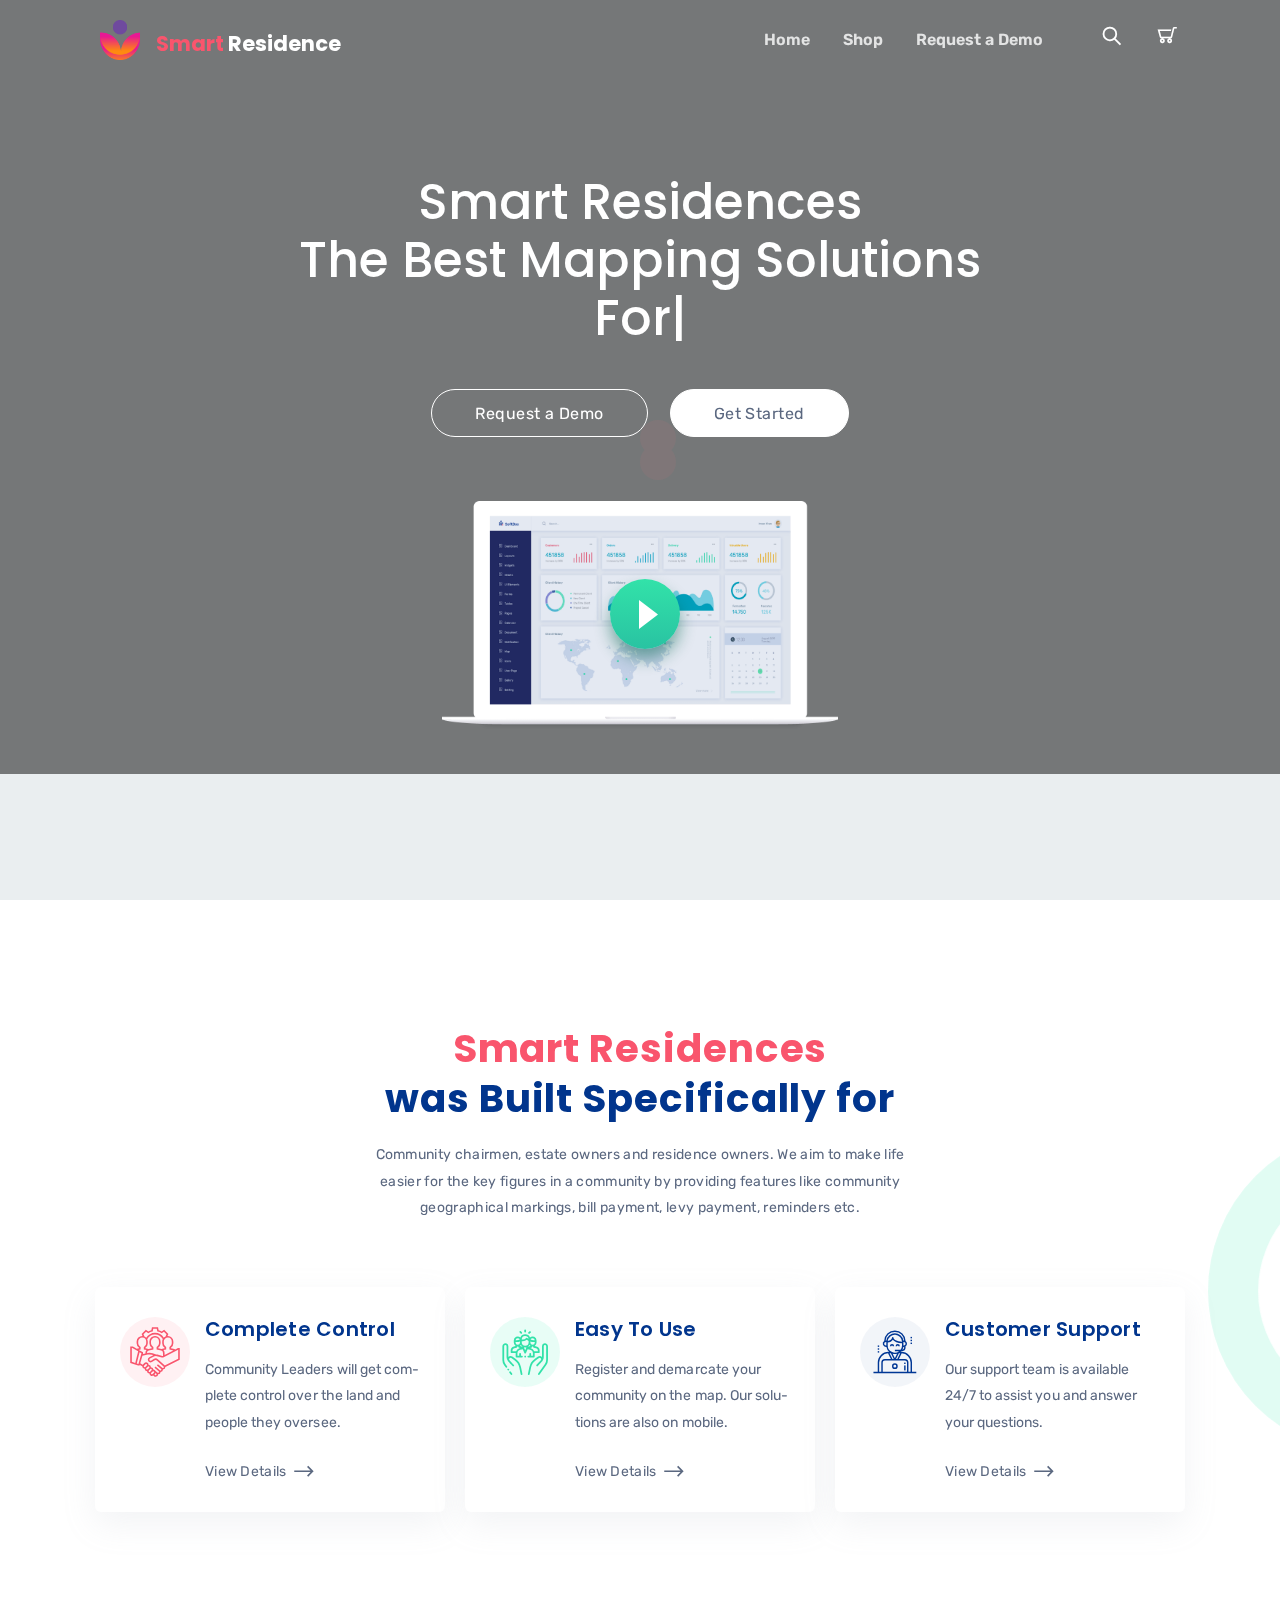
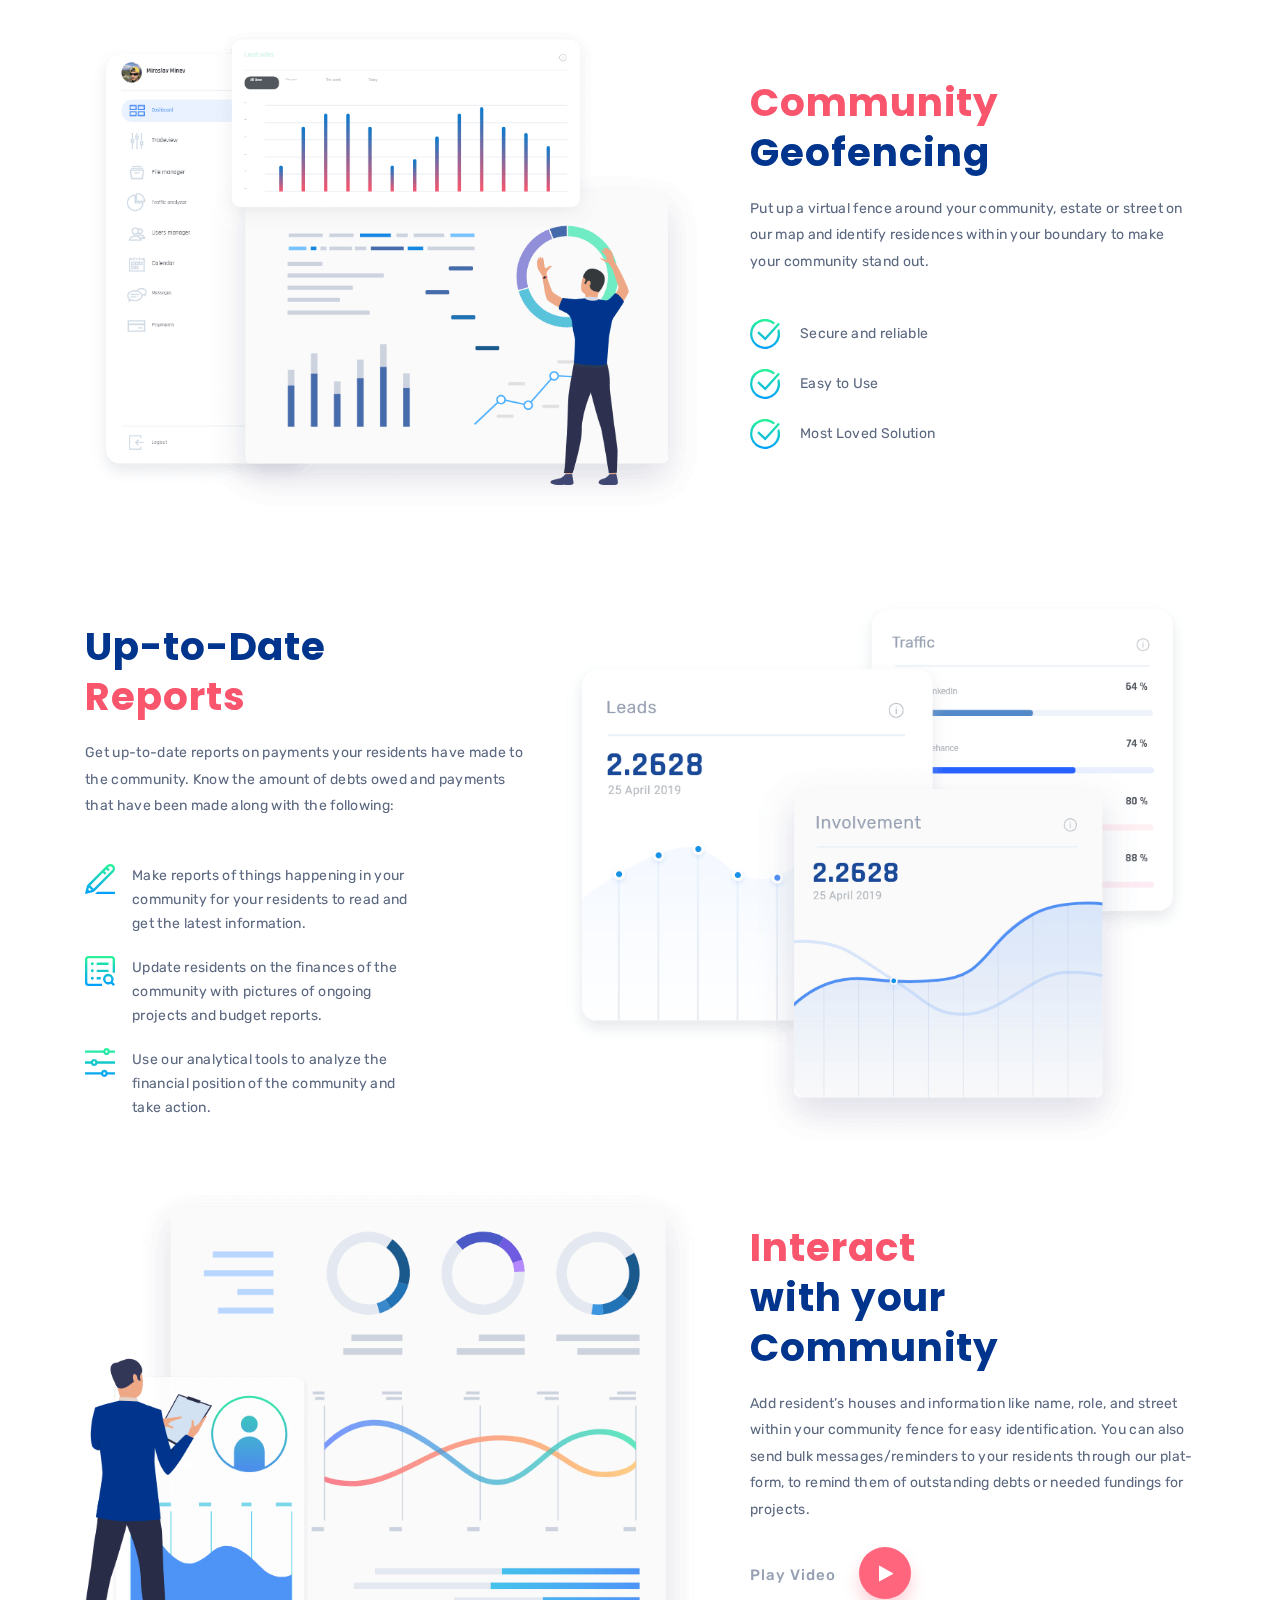
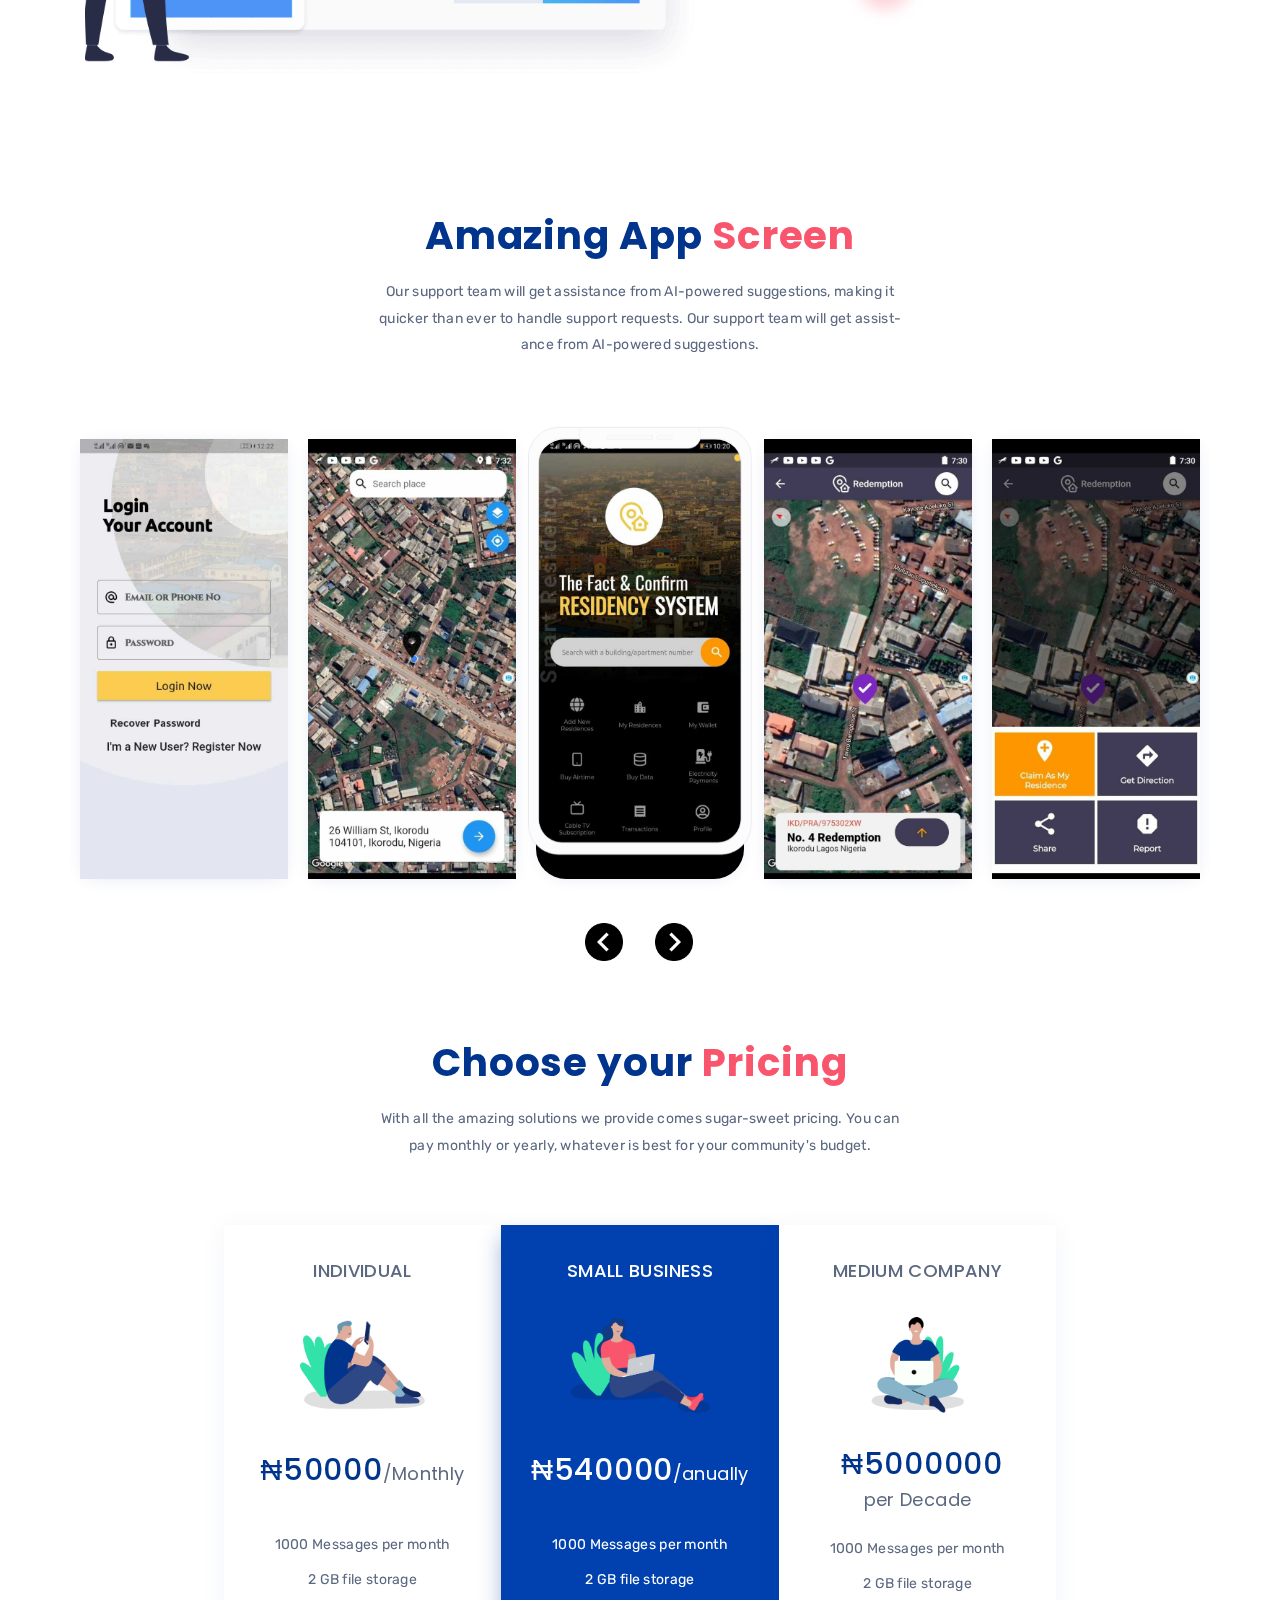
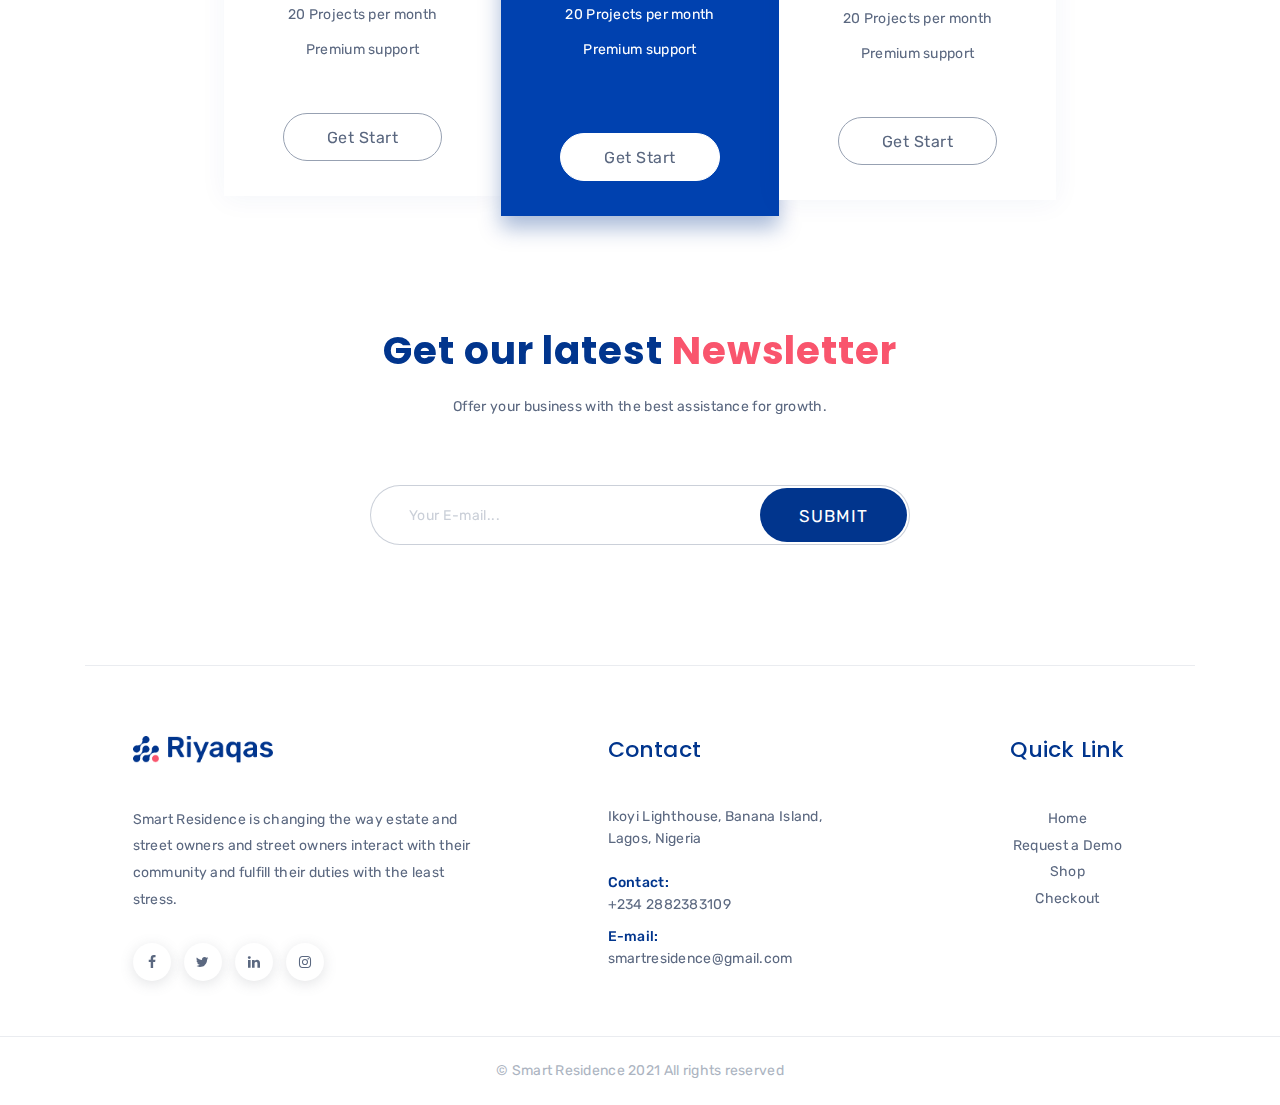
==== commit 12878980: "I have added the app screenshots, cropped, renamed and arranged them all." ====
--- a/index.html
+++ b/index.html
@@ -498,31 +498,51 @@
             </div>
         </div>
         <div class="row">
-            <div class="screenshot-slider">
-                <div class="screenshot-slider-item">
-                    <div class="thumb">
-                        <img src="assets/img/screenshot/1.png" alt="">
-                    </div>
-                </div>
-                <div class="screenshot-slider-item">
-                    <div class="thumb">
-                        <img src="assets/img/screenshot/2.png" alt="">
-                    </div>
-                </div>
-                <div class="screenshot-slider-item">
-                    <div class="thumb">
-                        <img src="assets/img/screenshot/3.png" alt="">
-                    </div>
-                </div>
-                <div class="screenshot-slider-item">
-                    <div class="thumb">
-                        <img src="assets/img/screenshot/4.png" alt="">
-                    </div>
-                </div>
-
-                <div class="screenshot-slider-item">
-                    <div class="thumb">
-                        <img src="assets/img/screenshot/5.png" alt="">
+            <div class="screenshot-slider mb-5">
+                <div class="screenshot-slider-item">
+                    <div class="thumb">
+                        <img src="assets/img/screenshot/sr9-0.jpeg" alt="">
+                    </div>
+                </div>
+                <div class="screenshot-slider-item">
+                    <div class="thumb">
+                        <img src="assets/img/screenshot/sr12-0.jpeg" alt="">
+                    </div>
+                </div>
+                <div class="screenshot-slider-item">
+                    <div class="thumb">
+                        <img src="assets/img/screenshot/sr1-0.jpeg" alt="">
+                    </div>
+                </div>
+                <div class="screenshot-slider-item">
+                    <div class="thumb">
+                        <img src="assets/img/screenshot/sr11-0.jpeg" alt="">
+                    </div>
+                </div>
+
+                <div class="screenshot-slider-item">
+                    <div class="thumb">
+                        <img src="assets/img/screenshot/sr2-0.jpeg" alt="">
+                    </div>
+                </div>
+                <div class="screenshot-slider-item">
+                    <div class="thumb">
+                        <img src="assets/img/screenshot/sr6-0.jpeg" alt="">
+                    </div>
+                </div>
+                <div class="screenshot-slider-item">
+                    <div class="thumb">
+                        <img src="assets/img/screenshot/sr7-0.jpeg" alt="">
+                    </div>
+                </div>
+                <div class="screenshot-slider-item">
+                    <div class="thumb">
+                        <img src="assets/img/screenshot/sr5-0.jpeg" alt="">
+                    </div>
+                </div>
+                <div class="screenshot-slider-item">
+                    <div class="thumb">
+                        <img src="assets/img/screenshot/sr4-0.jpeg" alt="">
                     </div>
                 </div>
             </div>
@@ -531,7 +551,7 @@
 </div>
 
 <!-- pricing area start -->
-<div class="sbbs-pricing-area mt-5">
+<div class="sbbs-pricing-area mt-5 pt-5">
     <div class="container">
         <div class="row justify-content-center">
             <div class="col-xl-6">
--- a/assets/css/style.css
+++ b/assets/css/style.css
@@ -7648,7 +7648,7 @@
 
 @media (max-width: 450px) {
   .headerlay > div.container {
-    margin-top: -10px;
+    
   }
 
   #myVideo {
@@ -7665,4 +7665,9 @@
   .service-area {
     margin-top: -60px;
   }
+}
+
+.owl-nav img {
+  width: 38px;
+  height: auto;
 }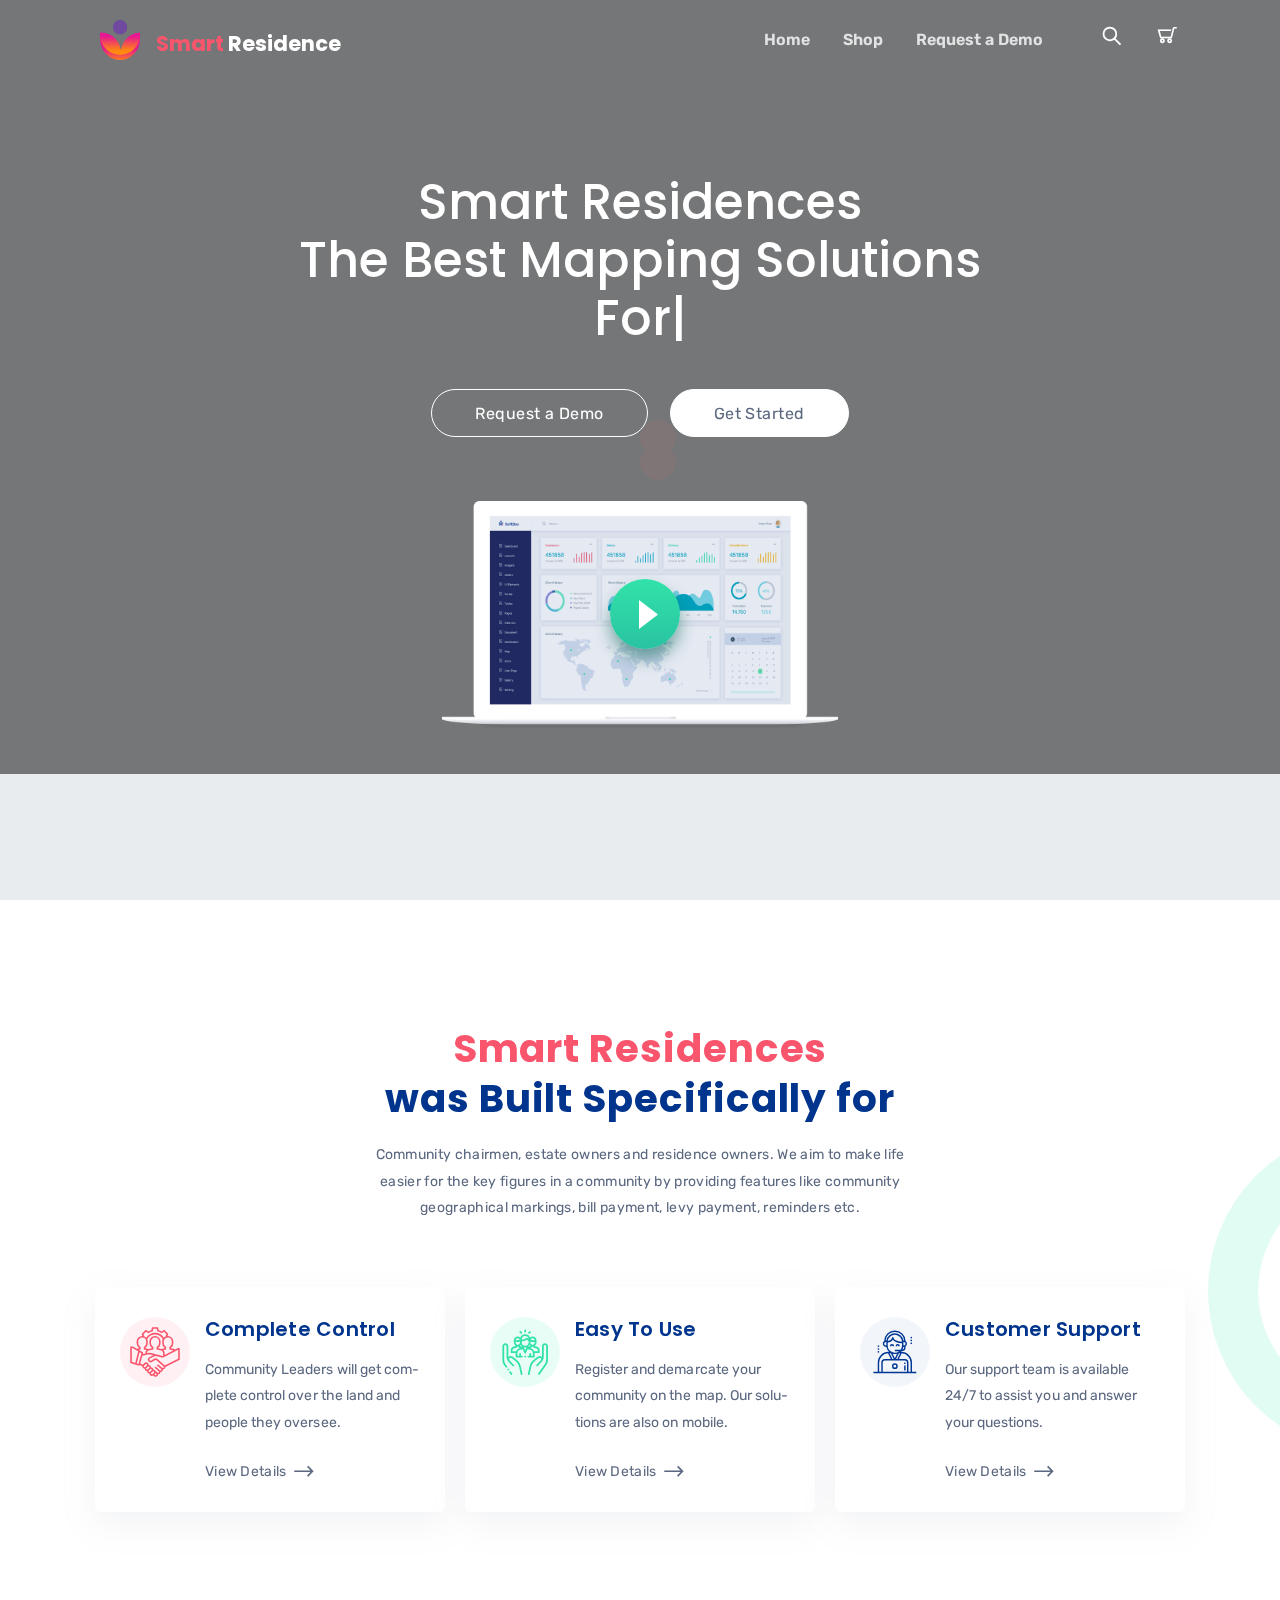
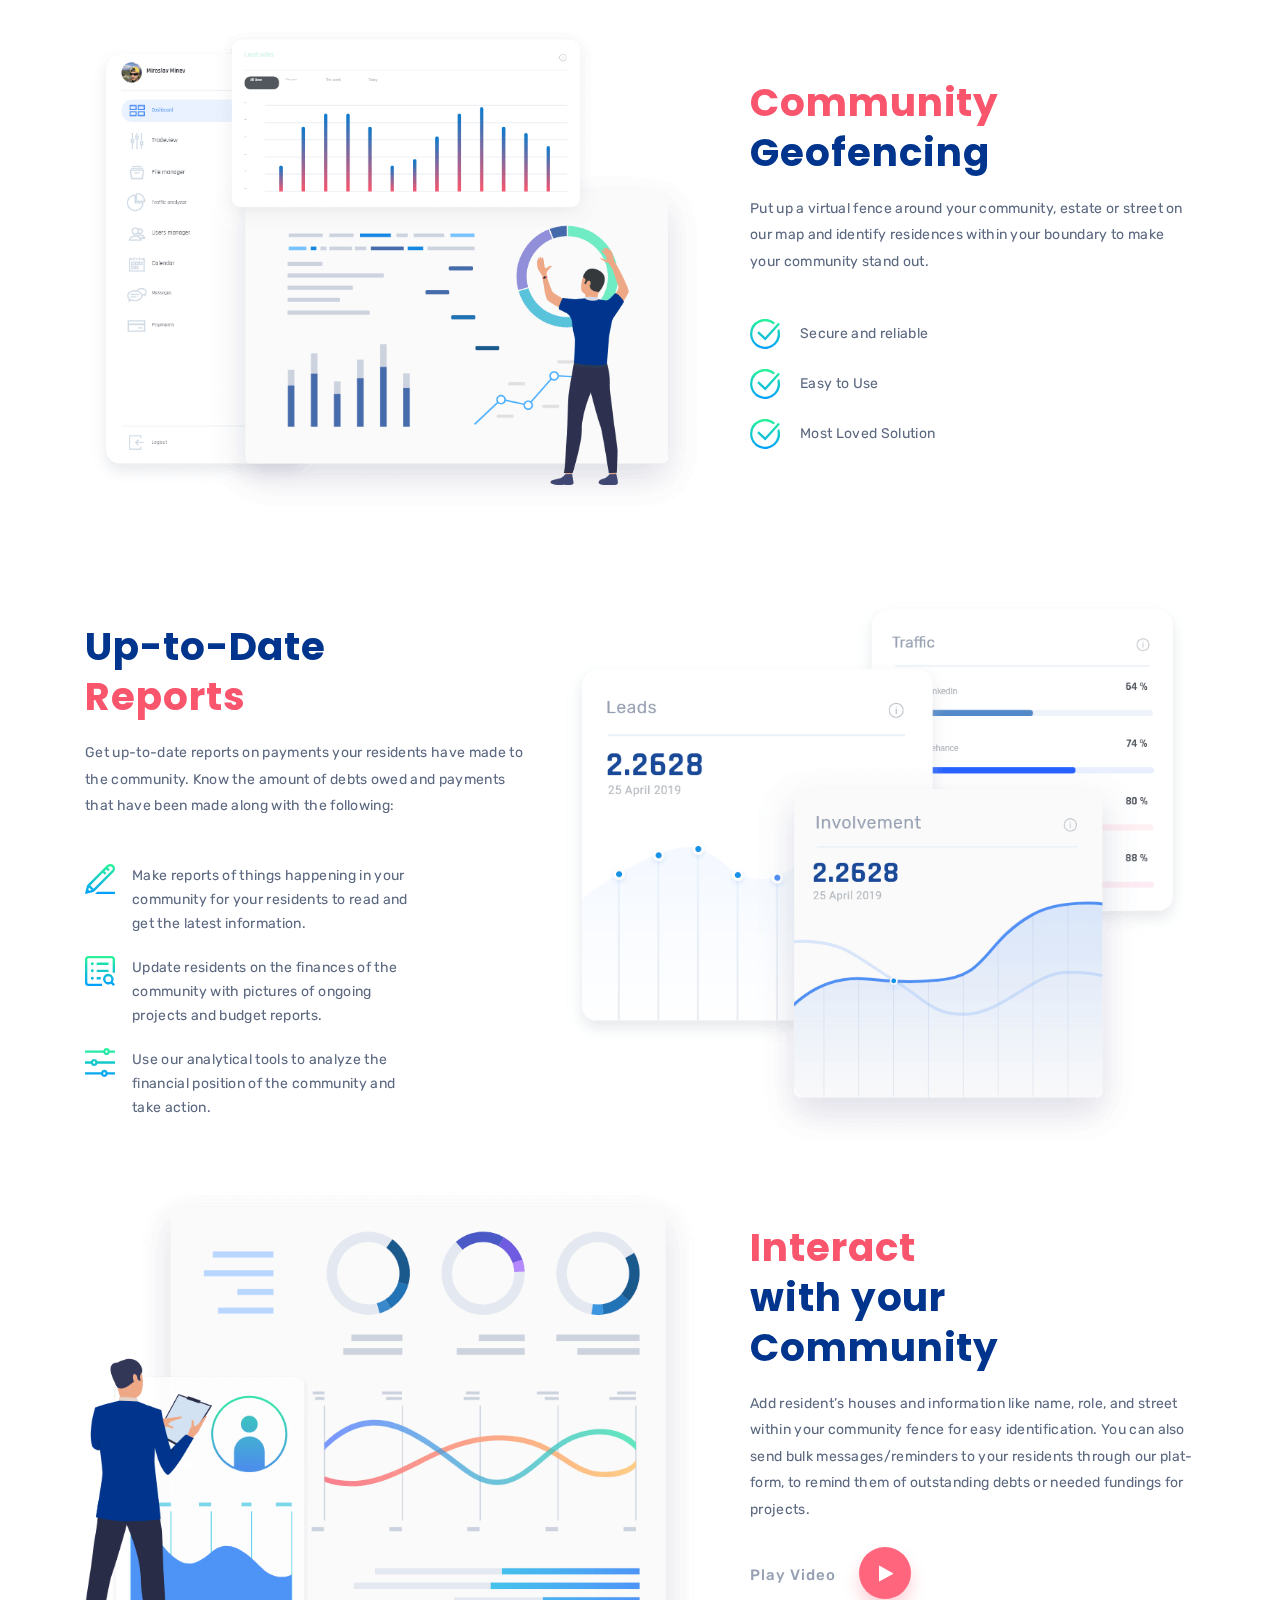
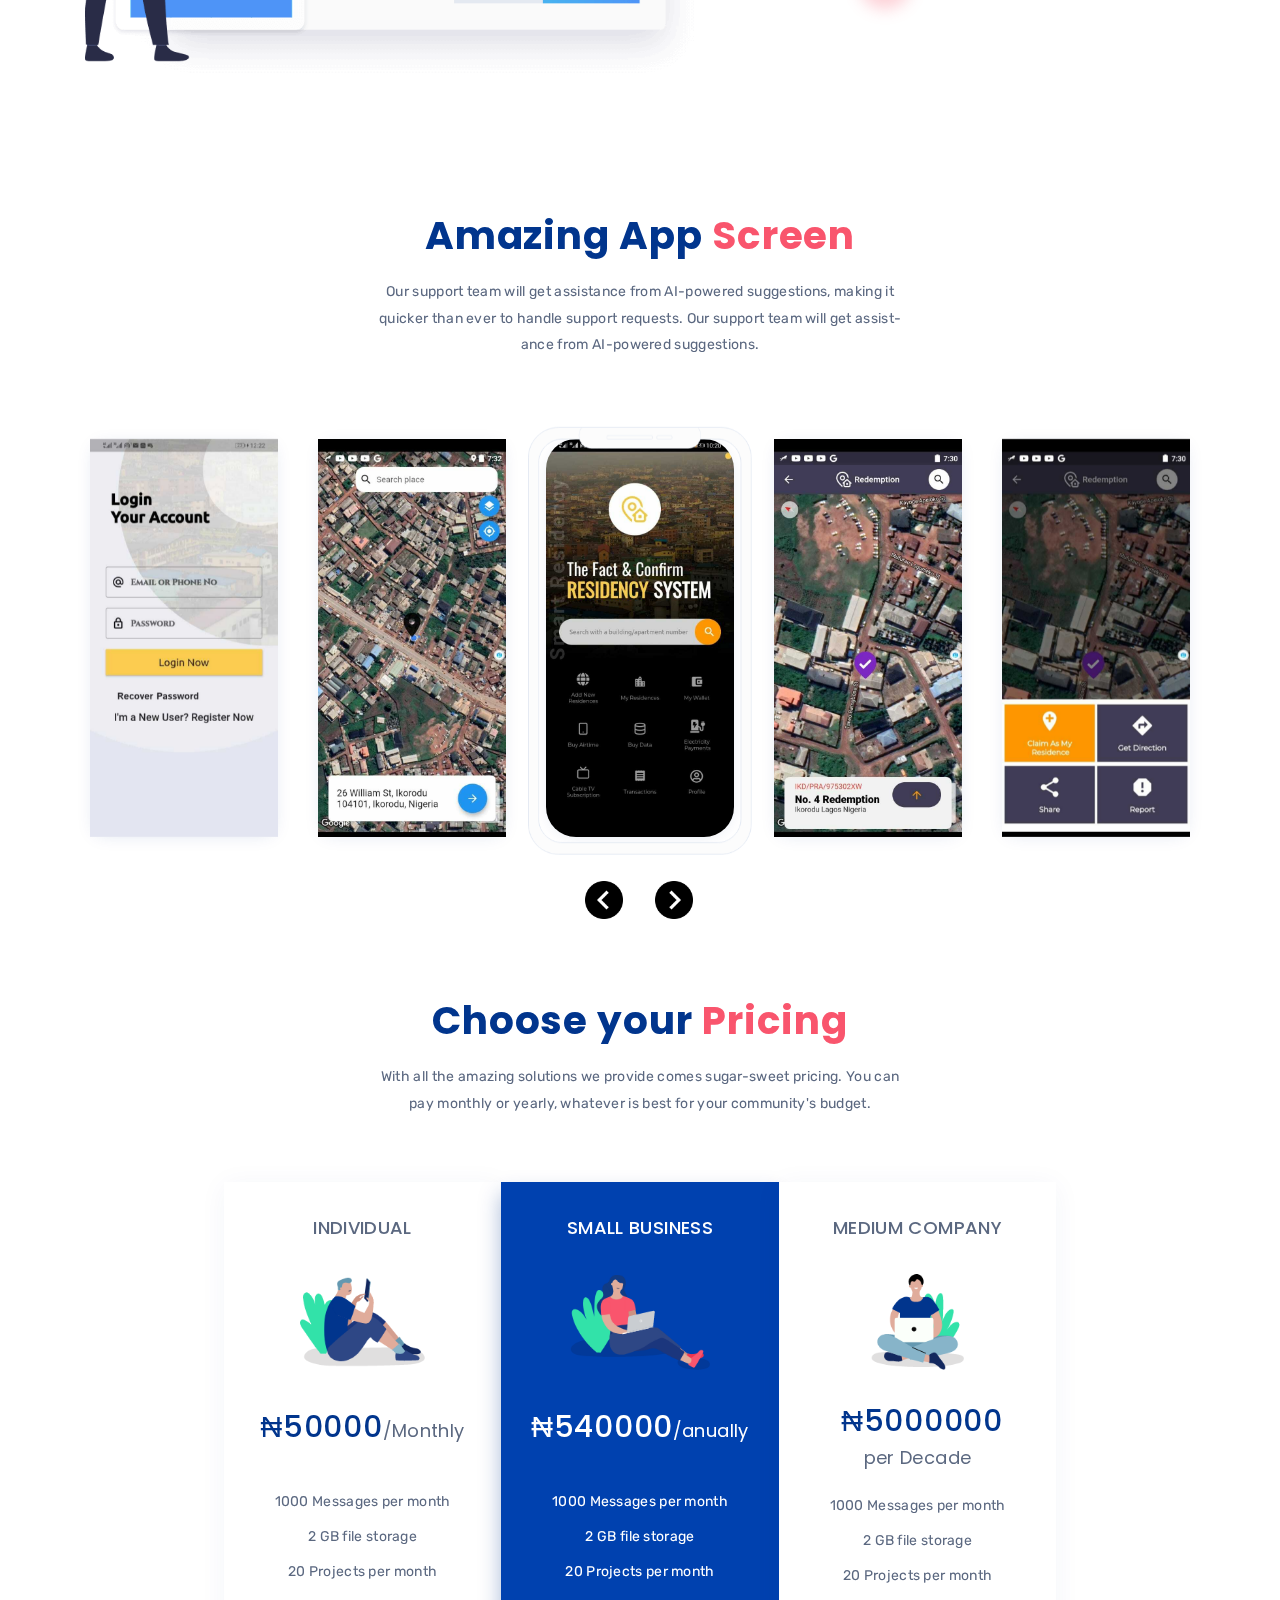
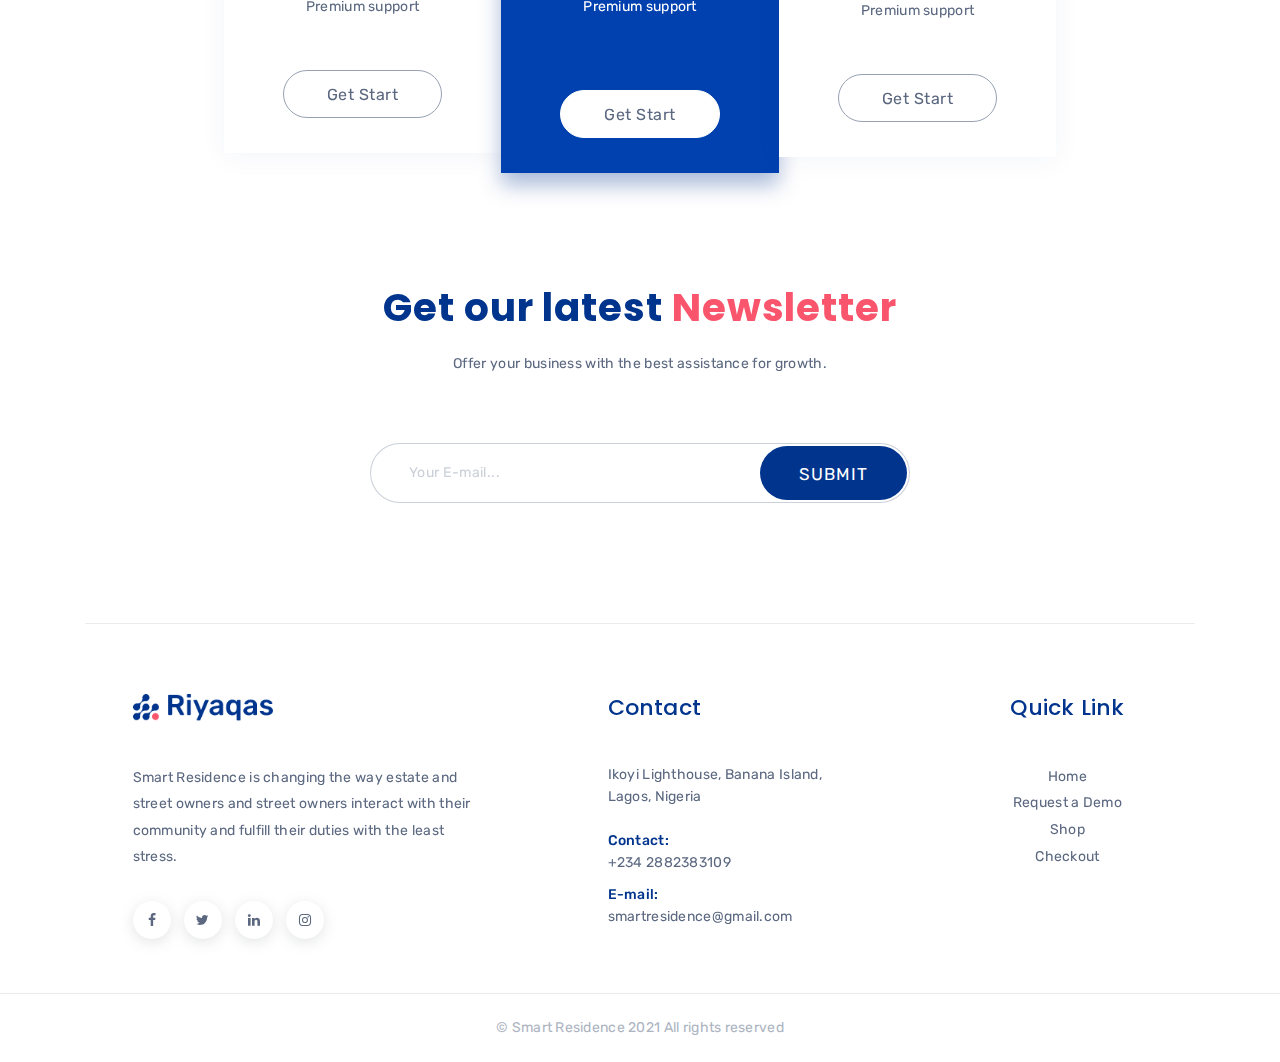
==== commit 98f0f6cd: "I have made some responsive changes to the app screenshot slider in the home page." ====
--- a/index.html
+++ b/index.html
@@ -498,51 +498,51 @@
             </div>
         </div>
         <div class="row">
-            <div class="screenshot-slider mb-5">
-                <div class="screenshot-slider-item">
-                    <div class="thumb">
-                        <img src="assets/img/screenshot/sr9-0.jpeg" alt="">
-                    </div>
-                </div>
-                <div class="screenshot-slider-item">
-                    <div class="thumb">
-                        <img src="assets/img/screenshot/sr12-0.jpeg" alt="">
-                    </div>
-                </div>
-                <div class="screenshot-slider-item">
-                    <div class="thumb">
-                        <img src="assets/img/screenshot/sr1-0.jpeg" alt="">
-                    </div>
-                </div>
-                <div class="screenshot-slider-item">
-                    <div class="thumb">
-                        <img src="assets/img/screenshot/sr11-0.jpeg" alt="">
-                    </div>
-                </div>
-
-                <div class="screenshot-slider-item">
-                    <div class="thumb">
-                        <img src="assets/img/screenshot/sr2-0.jpeg" alt="">
-                    </div>
-                </div>
-                <div class="screenshot-slider-item">
-                    <div class="thumb">
-                        <img src="assets/img/screenshot/sr6-0.jpeg" alt="">
-                    </div>
-                </div>
-                <div class="screenshot-slider-item">
-                    <div class="thumb">
-                        <img src="assets/img/screenshot/sr7-0.jpeg" alt="">
-                    </div>
-                </div>
-                <div class="screenshot-slider-item">
-                    <div class="thumb">
-                        <img src="assets/img/screenshot/sr5-0.jpeg" alt="">
-                    </div>
-                </div>
-                <div class="screenshot-slider-item">
-                    <div class="thumb">
-                        <img src="assets/img/screenshot/sr4-0.jpeg" alt="">
+            <div id="slideon" class="screenshot-slider mb-5">
+                <div class="screenshot-slider-item">
+                    <div class="thumb">
+                        <img class="app-shots" src="assets/img/screenshot/sr9-0.jpeg" alt="">
+                    </div>
+                </div>
+                <div class="screenshot-slider-item">
+                    <div class="thumb">
+                        <img class="app-shots" src="assets/img/screenshot/sr12-0.jpeg" alt="">
+                    </div>
+                </div>
+                <div class="screenshot-slider-item">
+                    <div class="thumb">
+                        <img class="app-shots" src="assets/img/screenshot/sr1-0.jpeg" alt="">
+                    </div>
+                </div>
+                <div class="screenshot-slider-item">
+                    <div class="thumb">
+                        <img class="app-shots" src="assets/img/screenshot/sr11-0.jpeg" alt="">
+                    </div>
+                </div>
+
+                <div class="screenshot-slider-item">
+                    <div class="thumb">
+                        <img class="app-shots" src="assets/img/screenshot/sr2-0.jpeg" alt="">
+                    </div>
+                </div>
+                <div class="screenshot-slider-item">
+                    <div class="thumb">
+                        <img class="app-shots" src="assets/img/screenshot/sr6-0.jpeg" alt="">
+                    </div>
+                </div>
+                <div class="screenshot-slider-item">
+                    <div class="thumb">
+                        <img class="app-shots" src="assets/img/screenshot/sr7-0.jpeg" alt="">
+                    </div>
+                </div>
+                <div class="screenshot-slider-item">
+                    <div class="thumb">
+                        <img class="app-shots" src="assets/img/screenshot/sr5-0.jpeg" alt="">
+                    </div>
+                </div>
+                <div class="screenshot-slider-item">
+                    <div class="thumb">
+                        <img class="app-shots" src="assets/img/screenshot/sr4-0.jpeg" alt="">
                     </div>
                 </div>
             </div>
--- a/assets/css/style.css
+++ b/assets/css/style.css
@@ -7668,6 +7668,30 @@
 }
 
 .owl-nav img {
-  width: 38px;
+  width: 38px !important;
   height: auto;
+}
+
+@media (max-width: 767px) {
+  .screenshot-slider .thumb {
+    margin: 15px 15px;
+  }
+}
+
+@media (min-width: 768px) and (max-width: 999px) {
+  .screenshot-slider .thumb {
+    margin: 20px 20px;
+  }
+}
+
+@media (min-width: 1000px) and (max-width: 1200px) {
+  .screenshot-slider .thumb {
+    margin: 15px 17px;
+  }
+}
+
+@media (min-width: 1201px) {
+  .screenshot-slider .thumb {
+    margin: 15px 20px;
+  }
 }